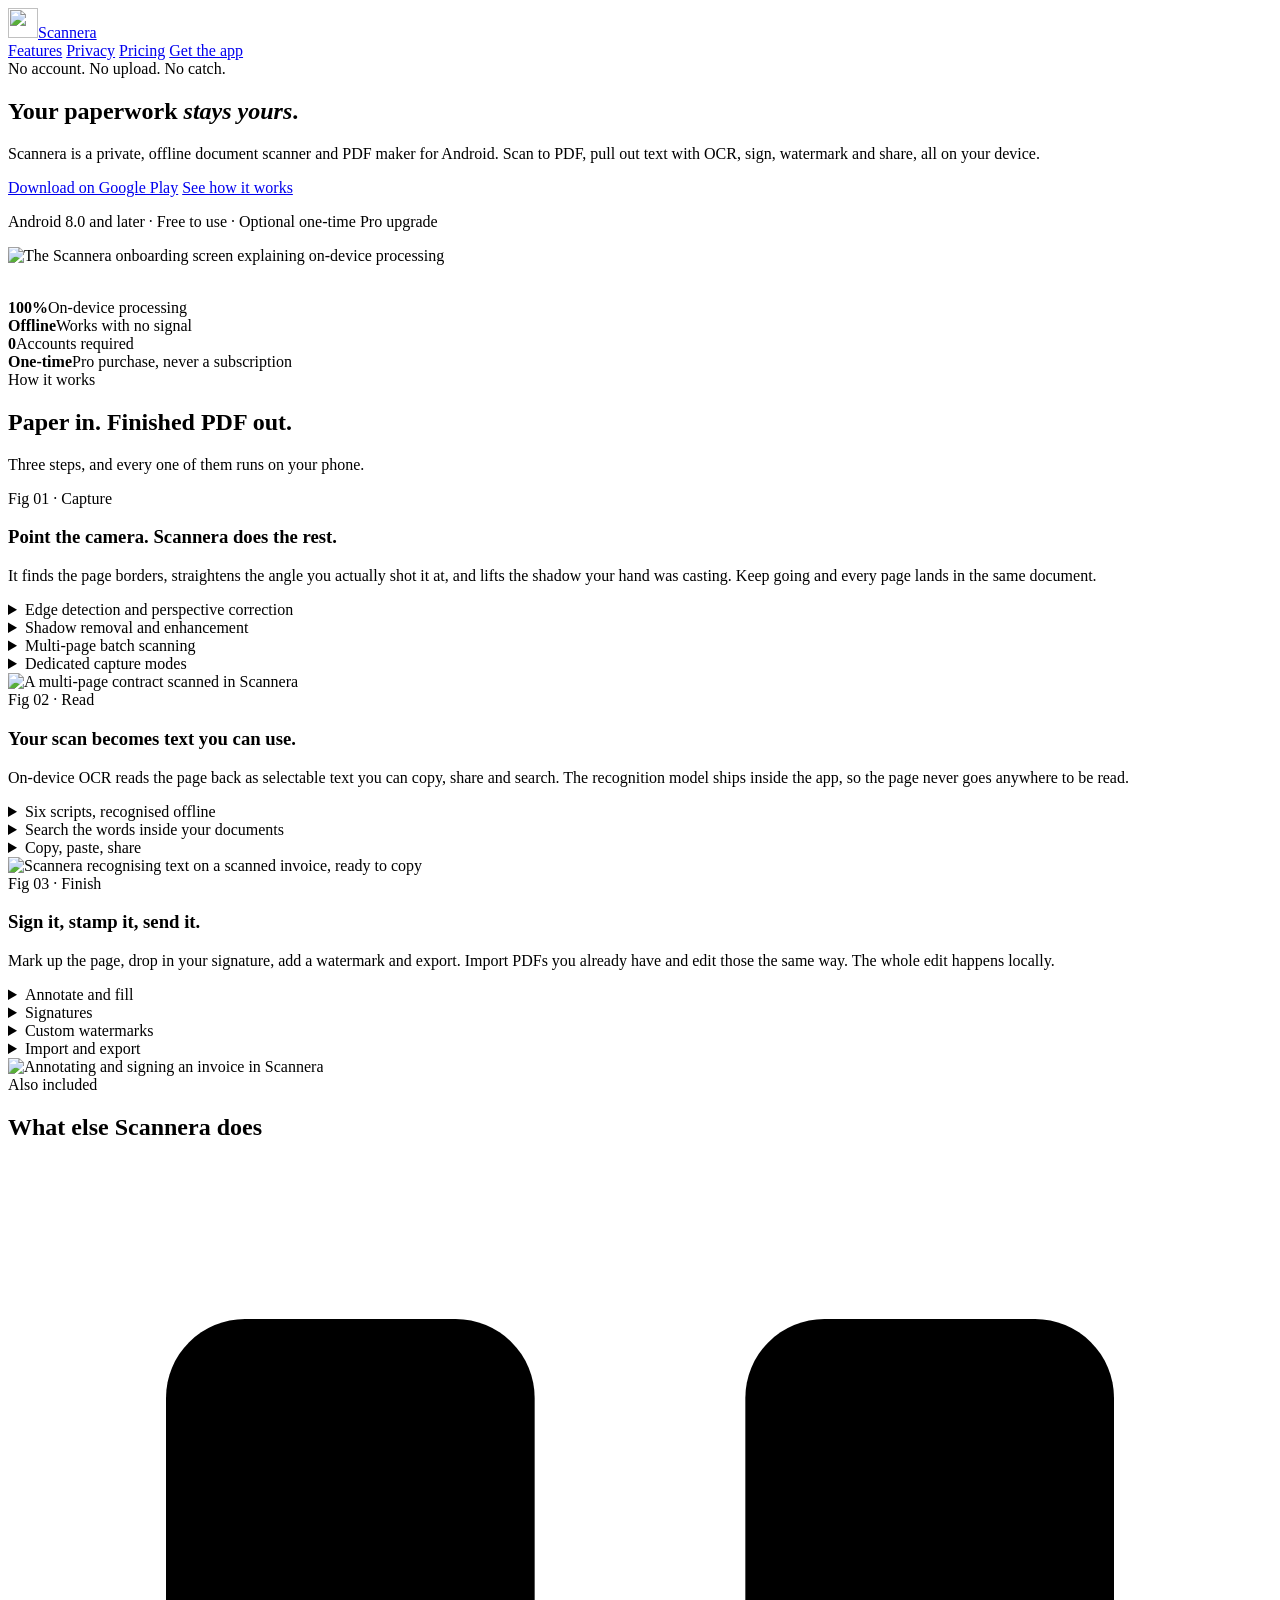
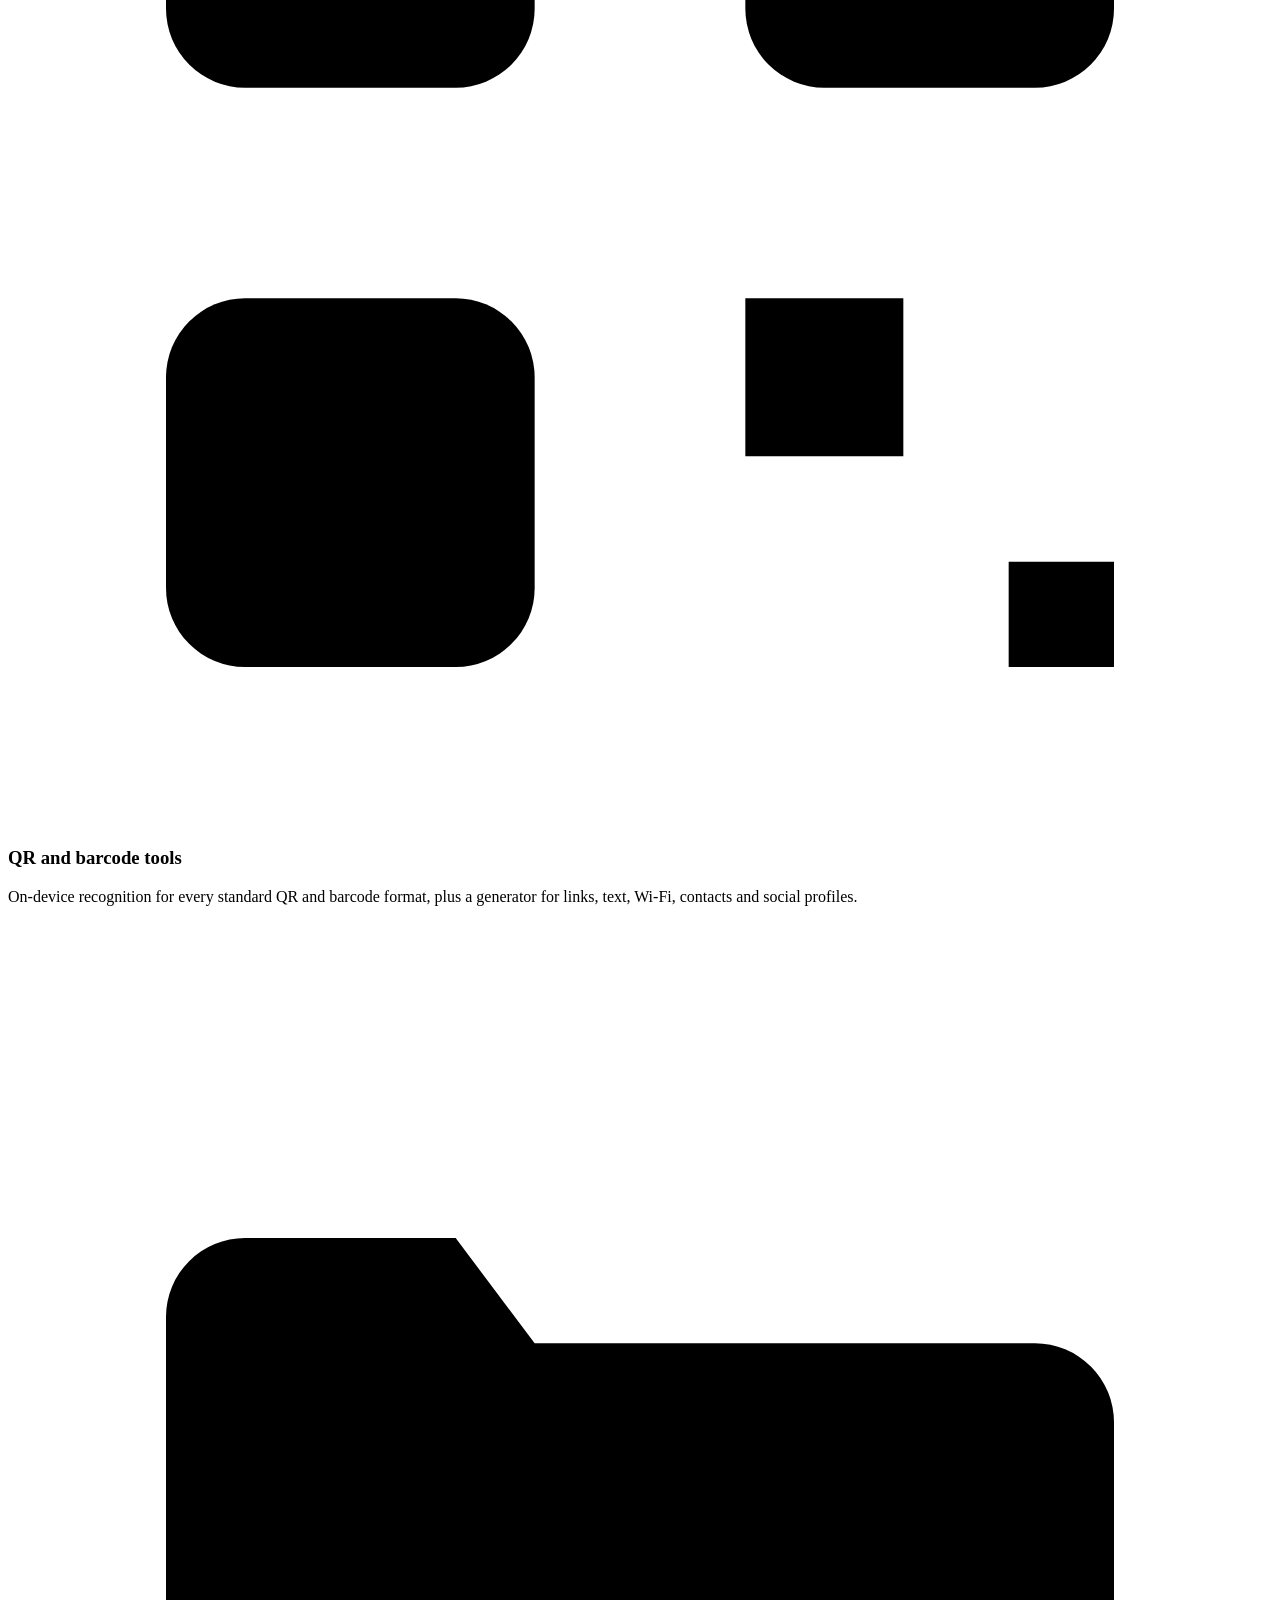
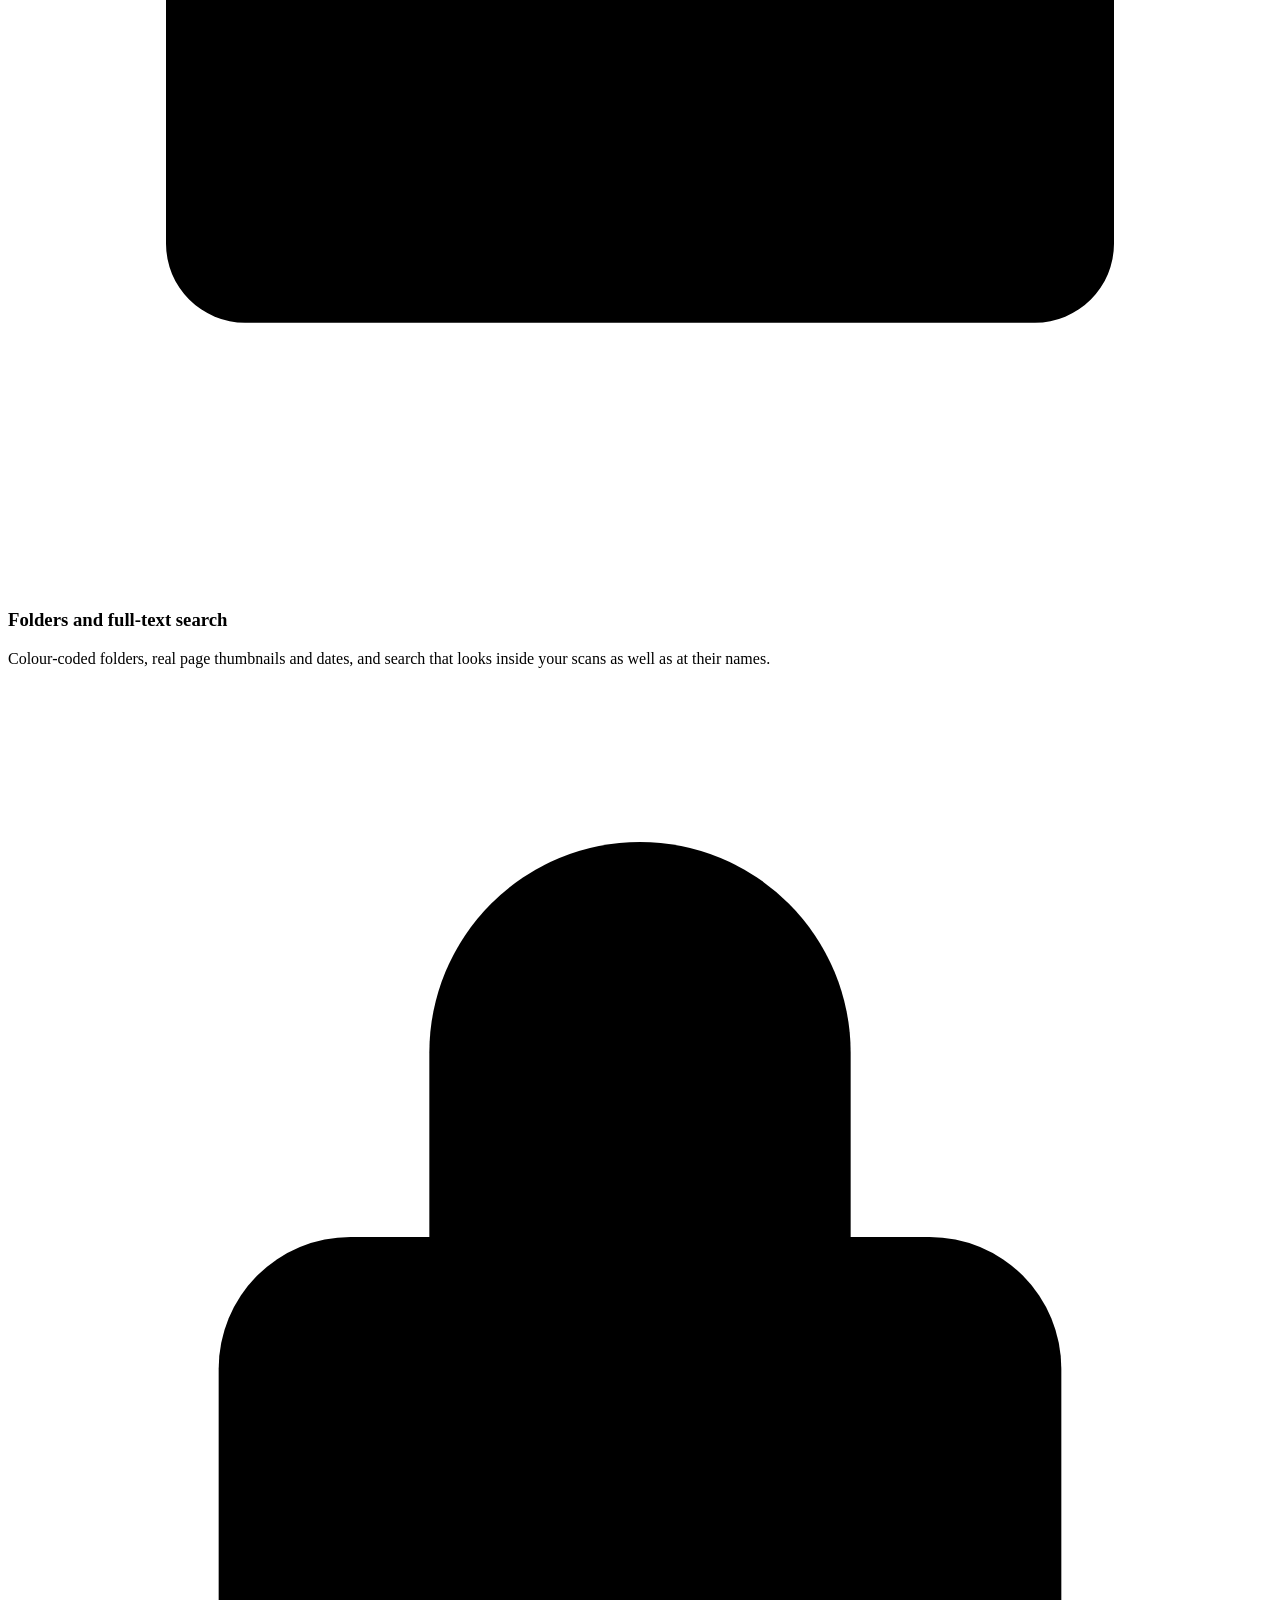
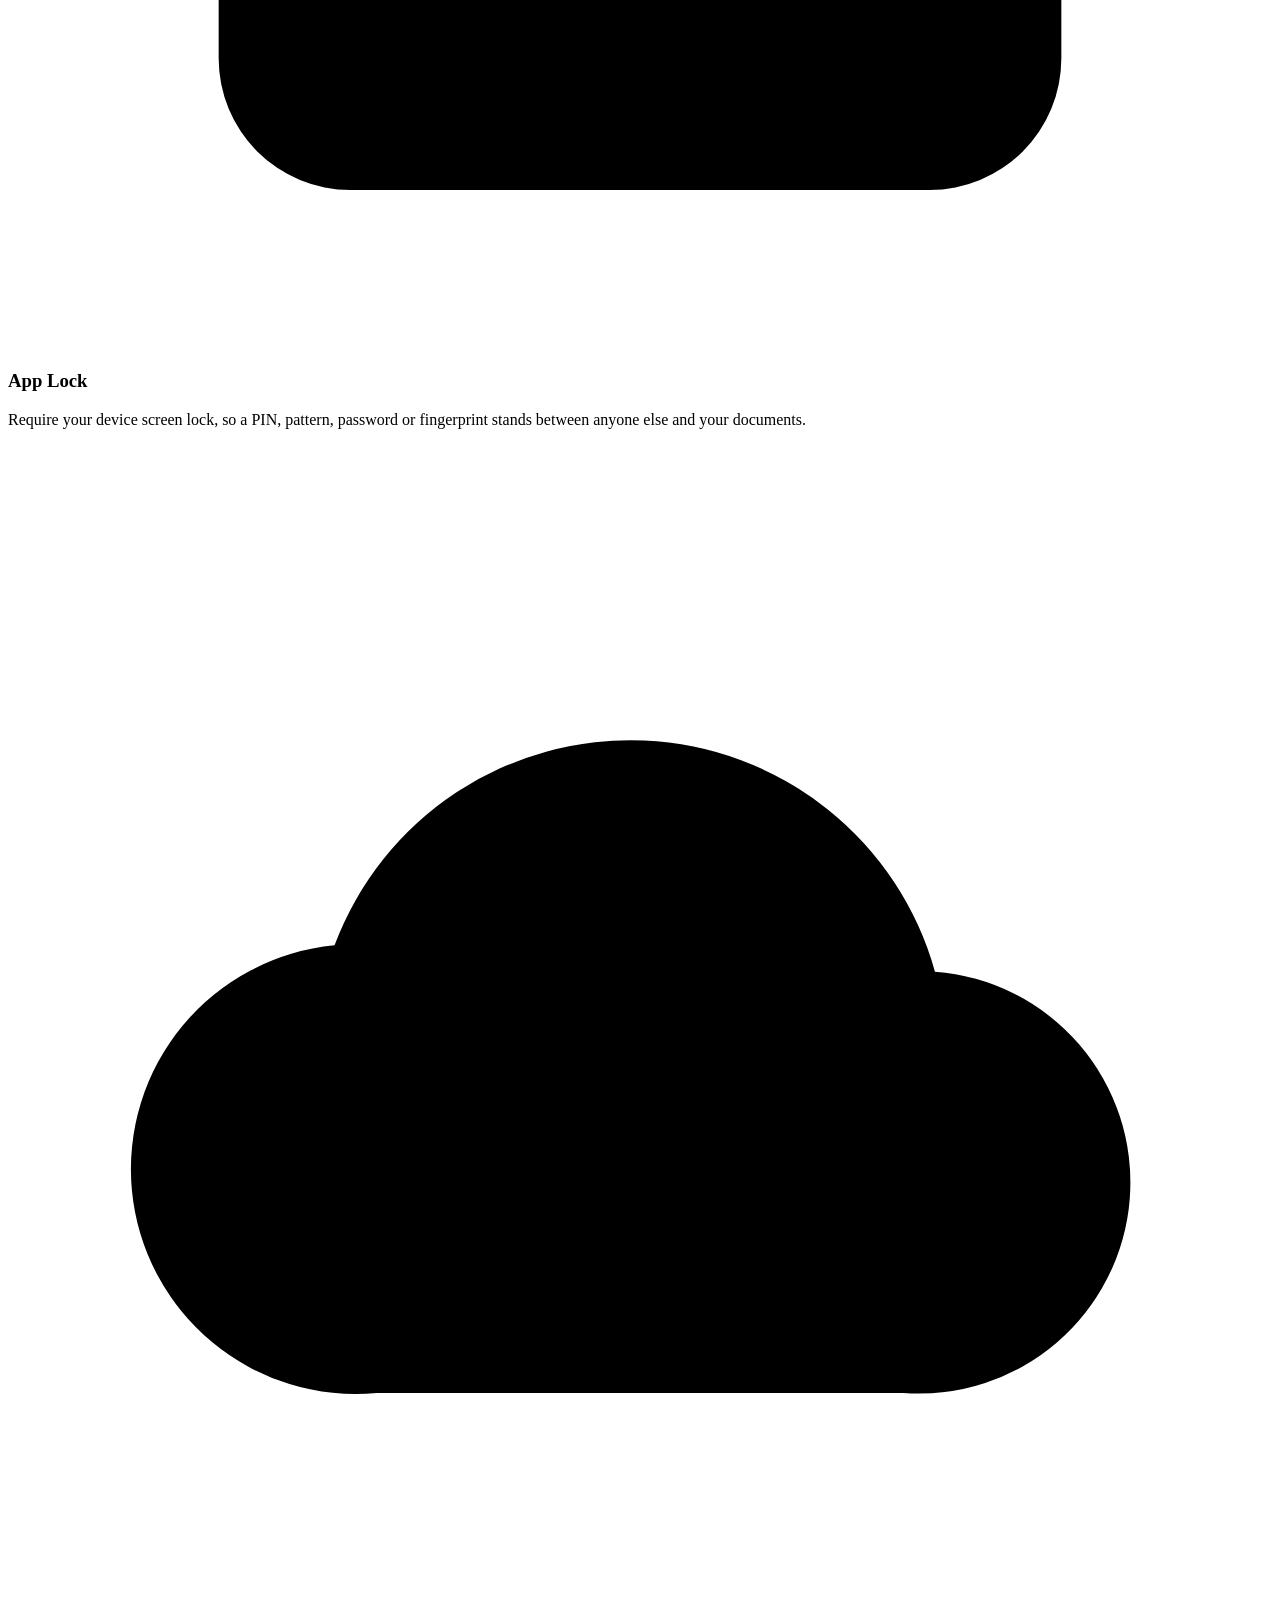
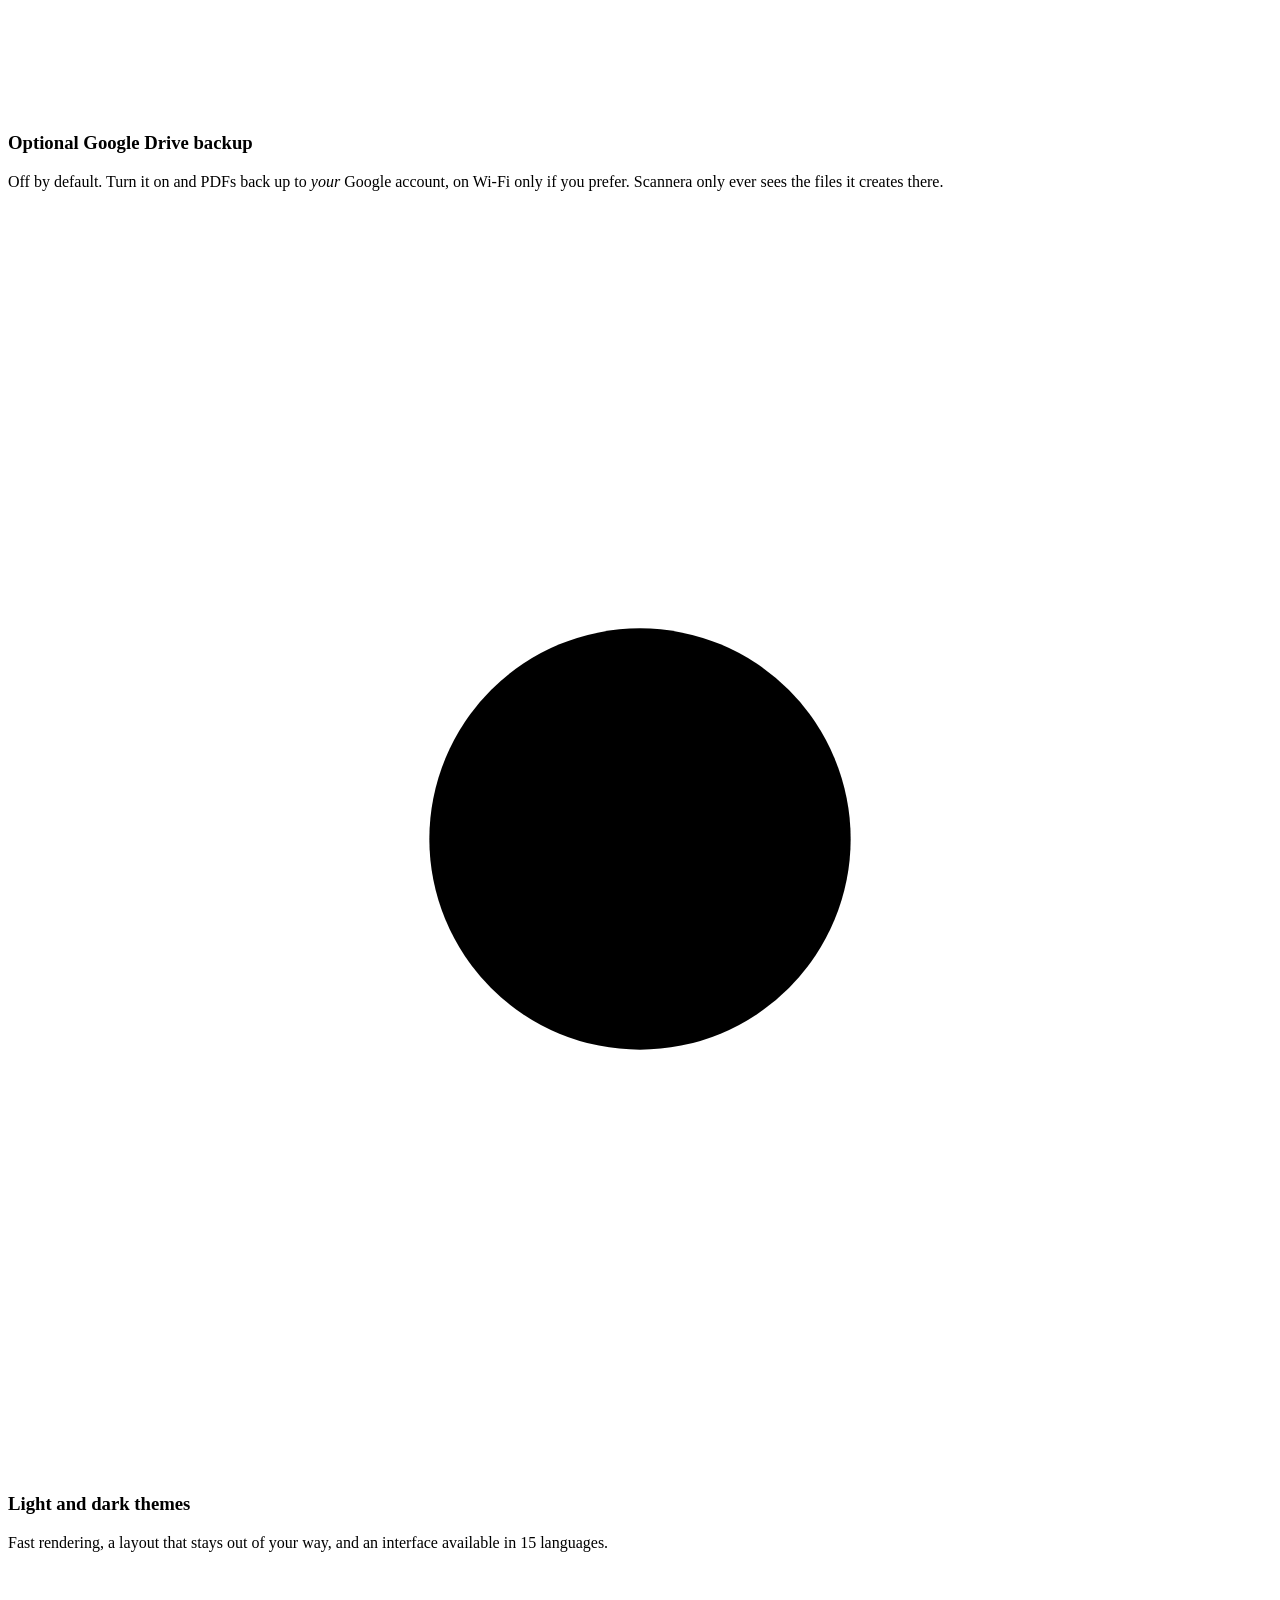
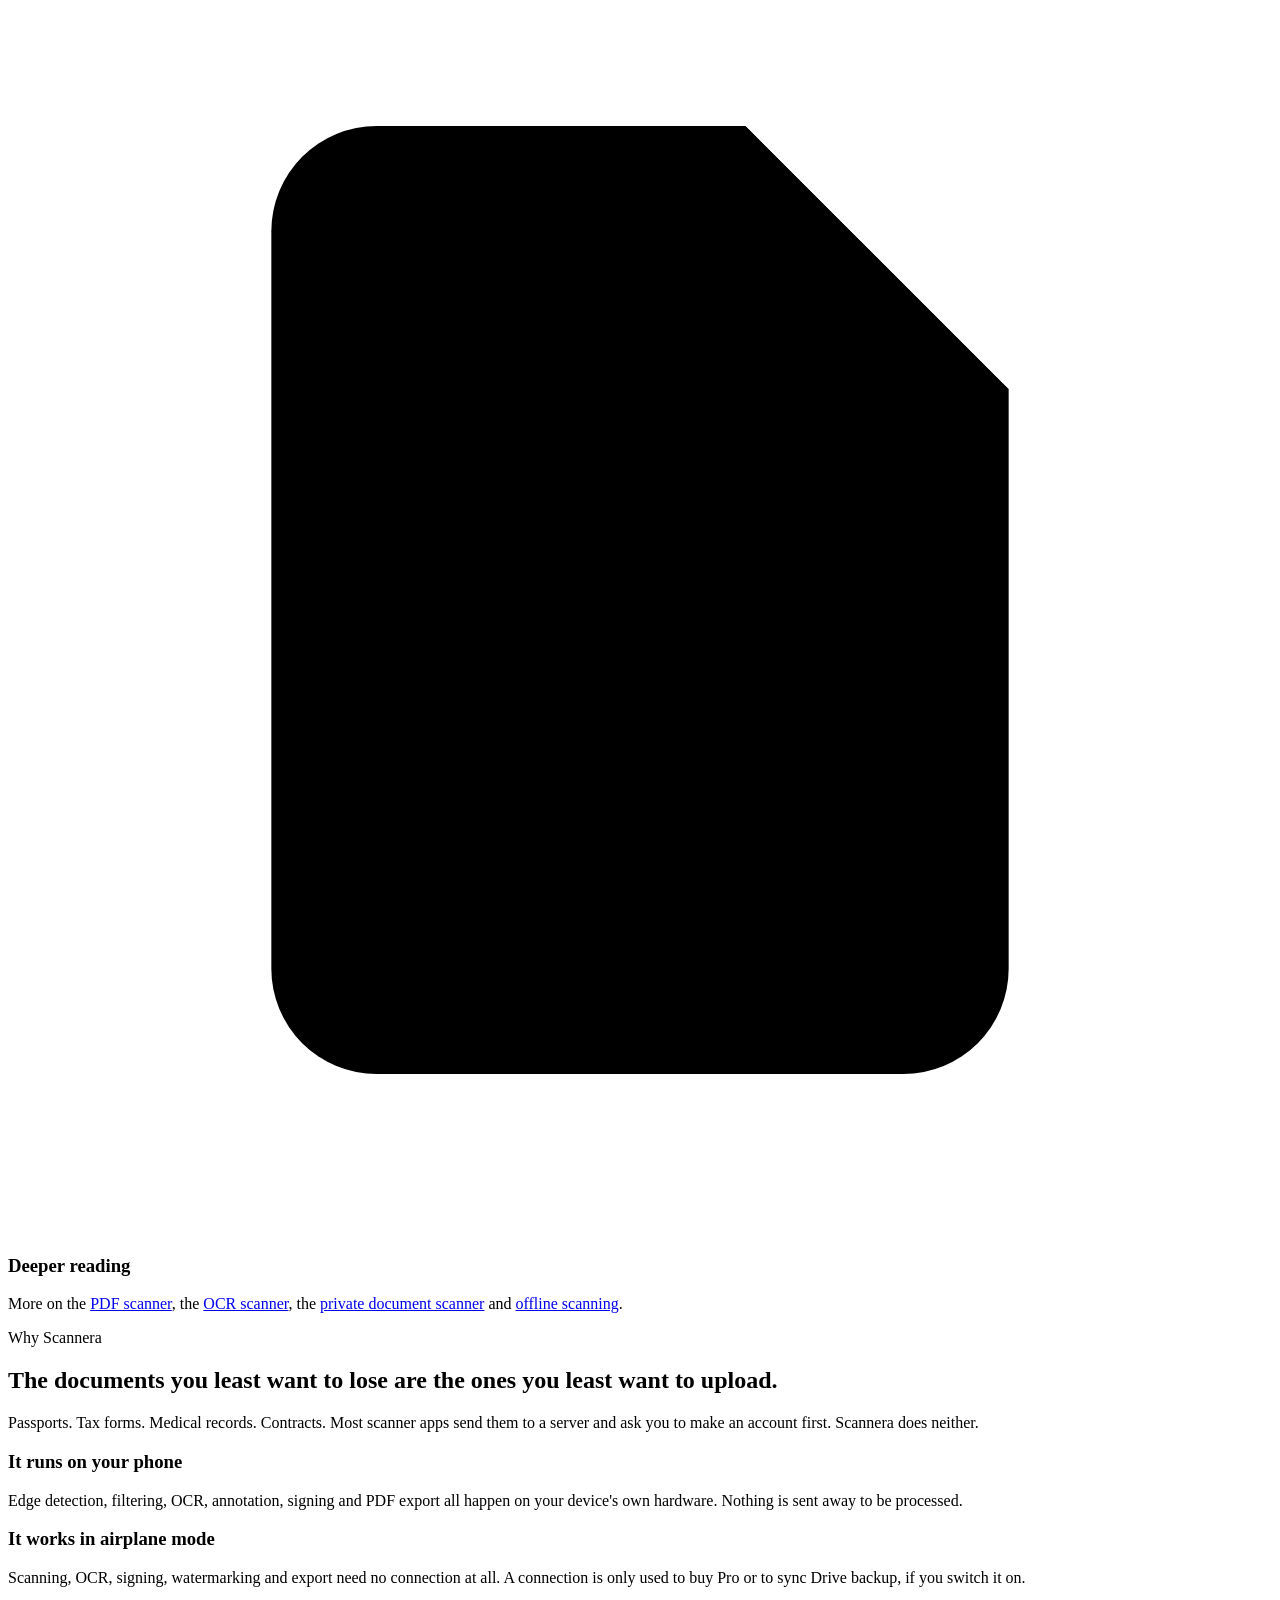
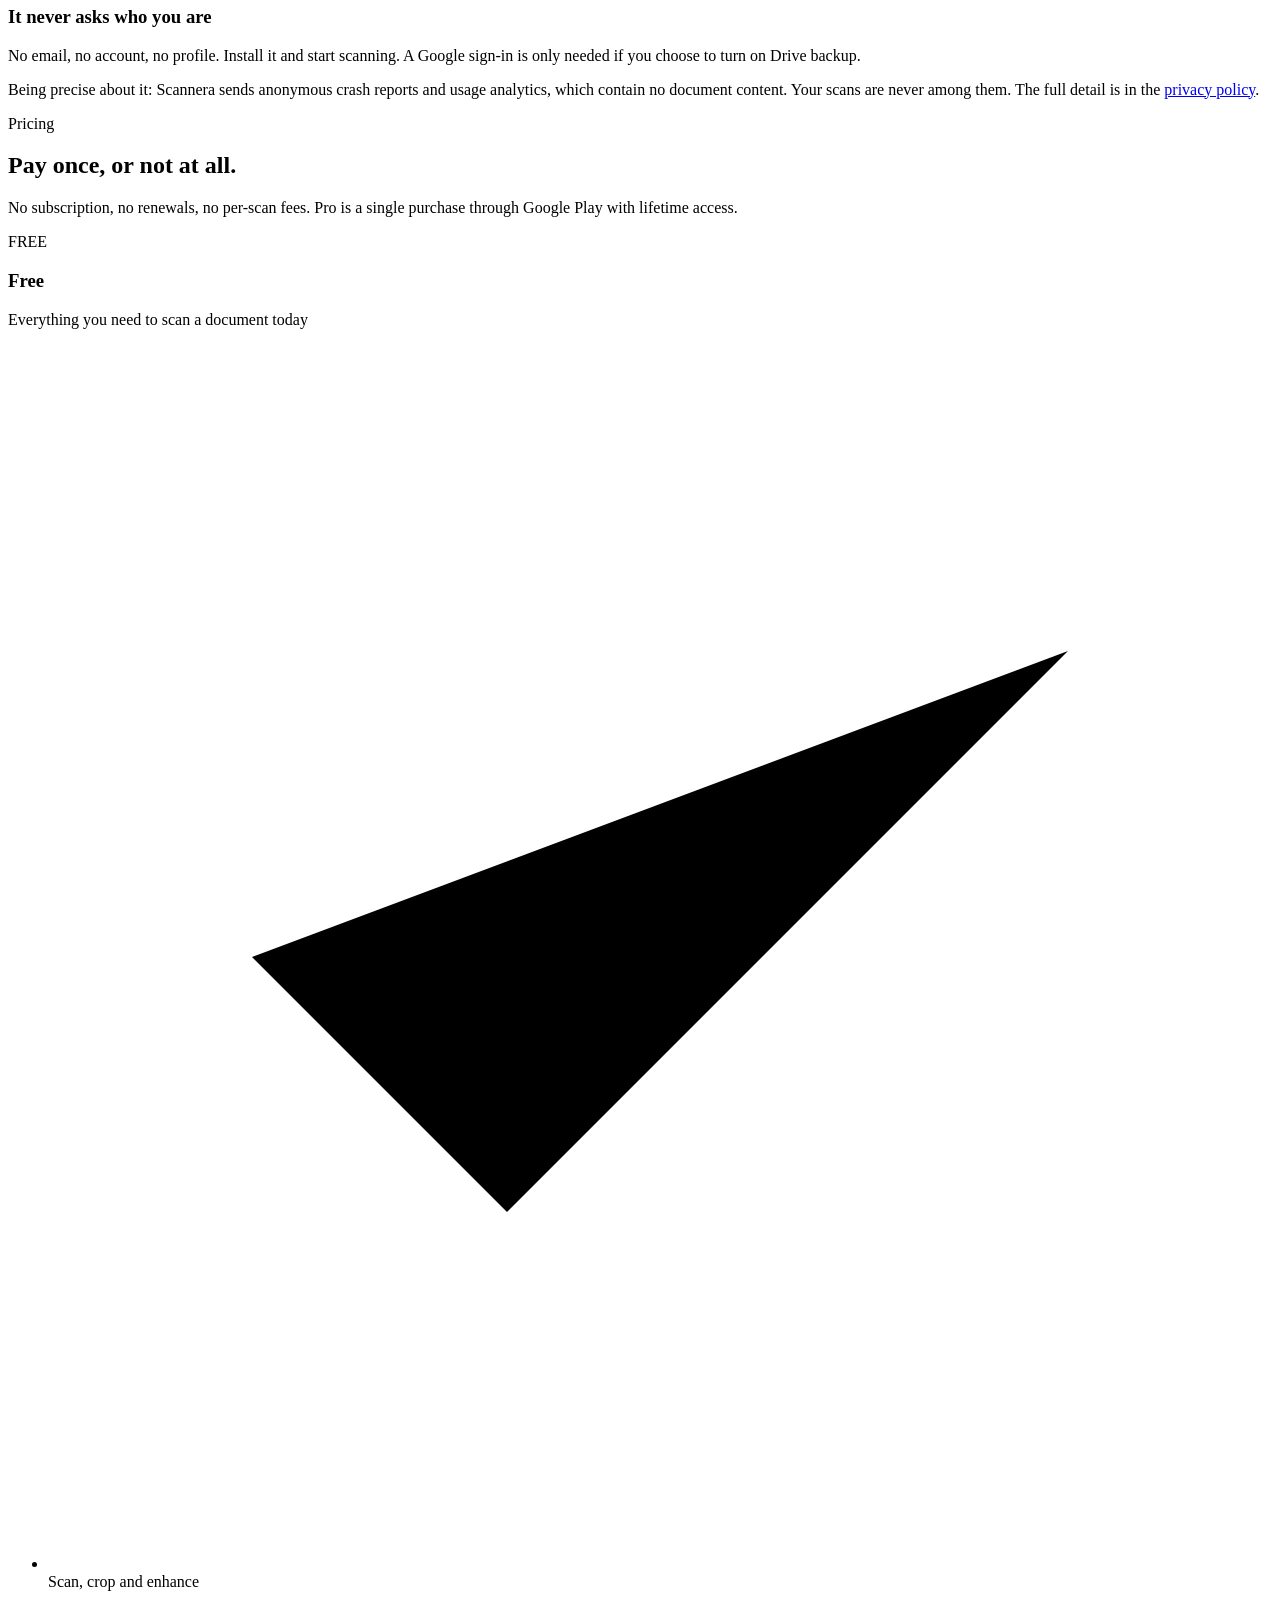
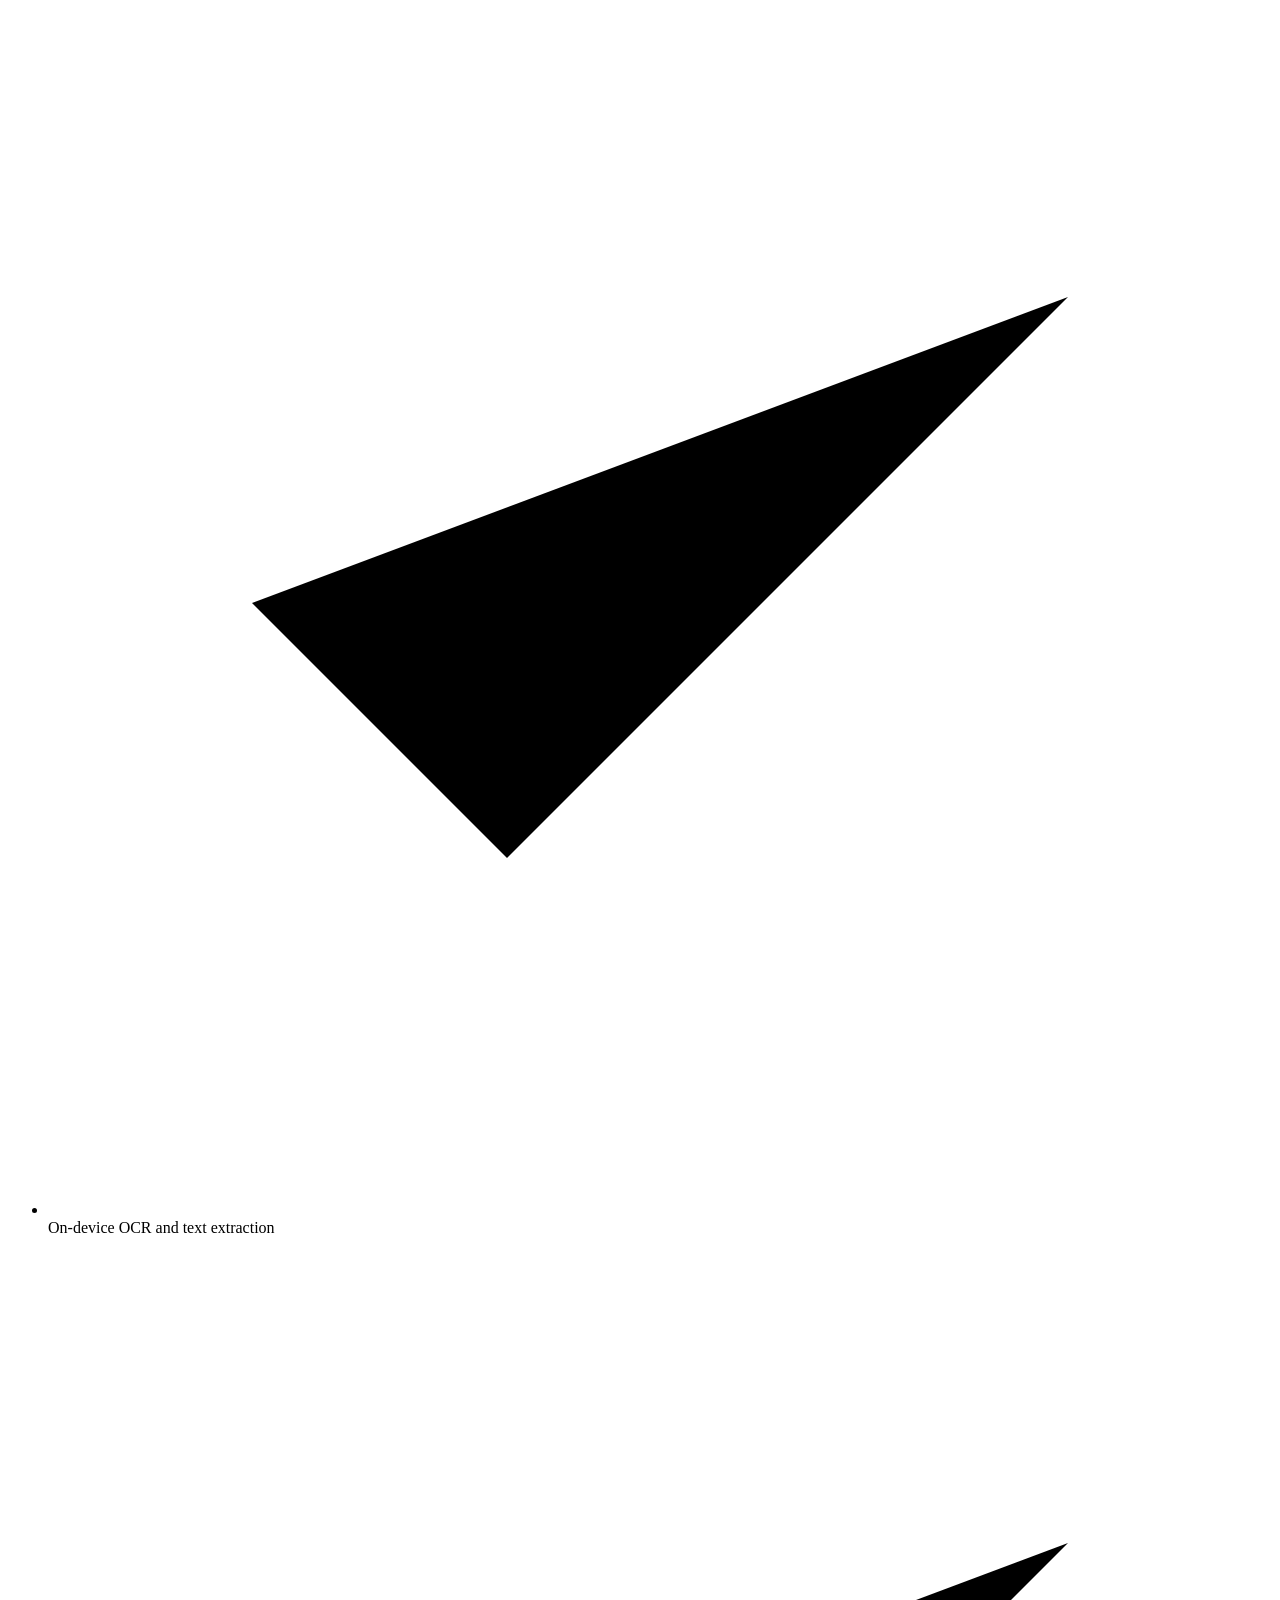
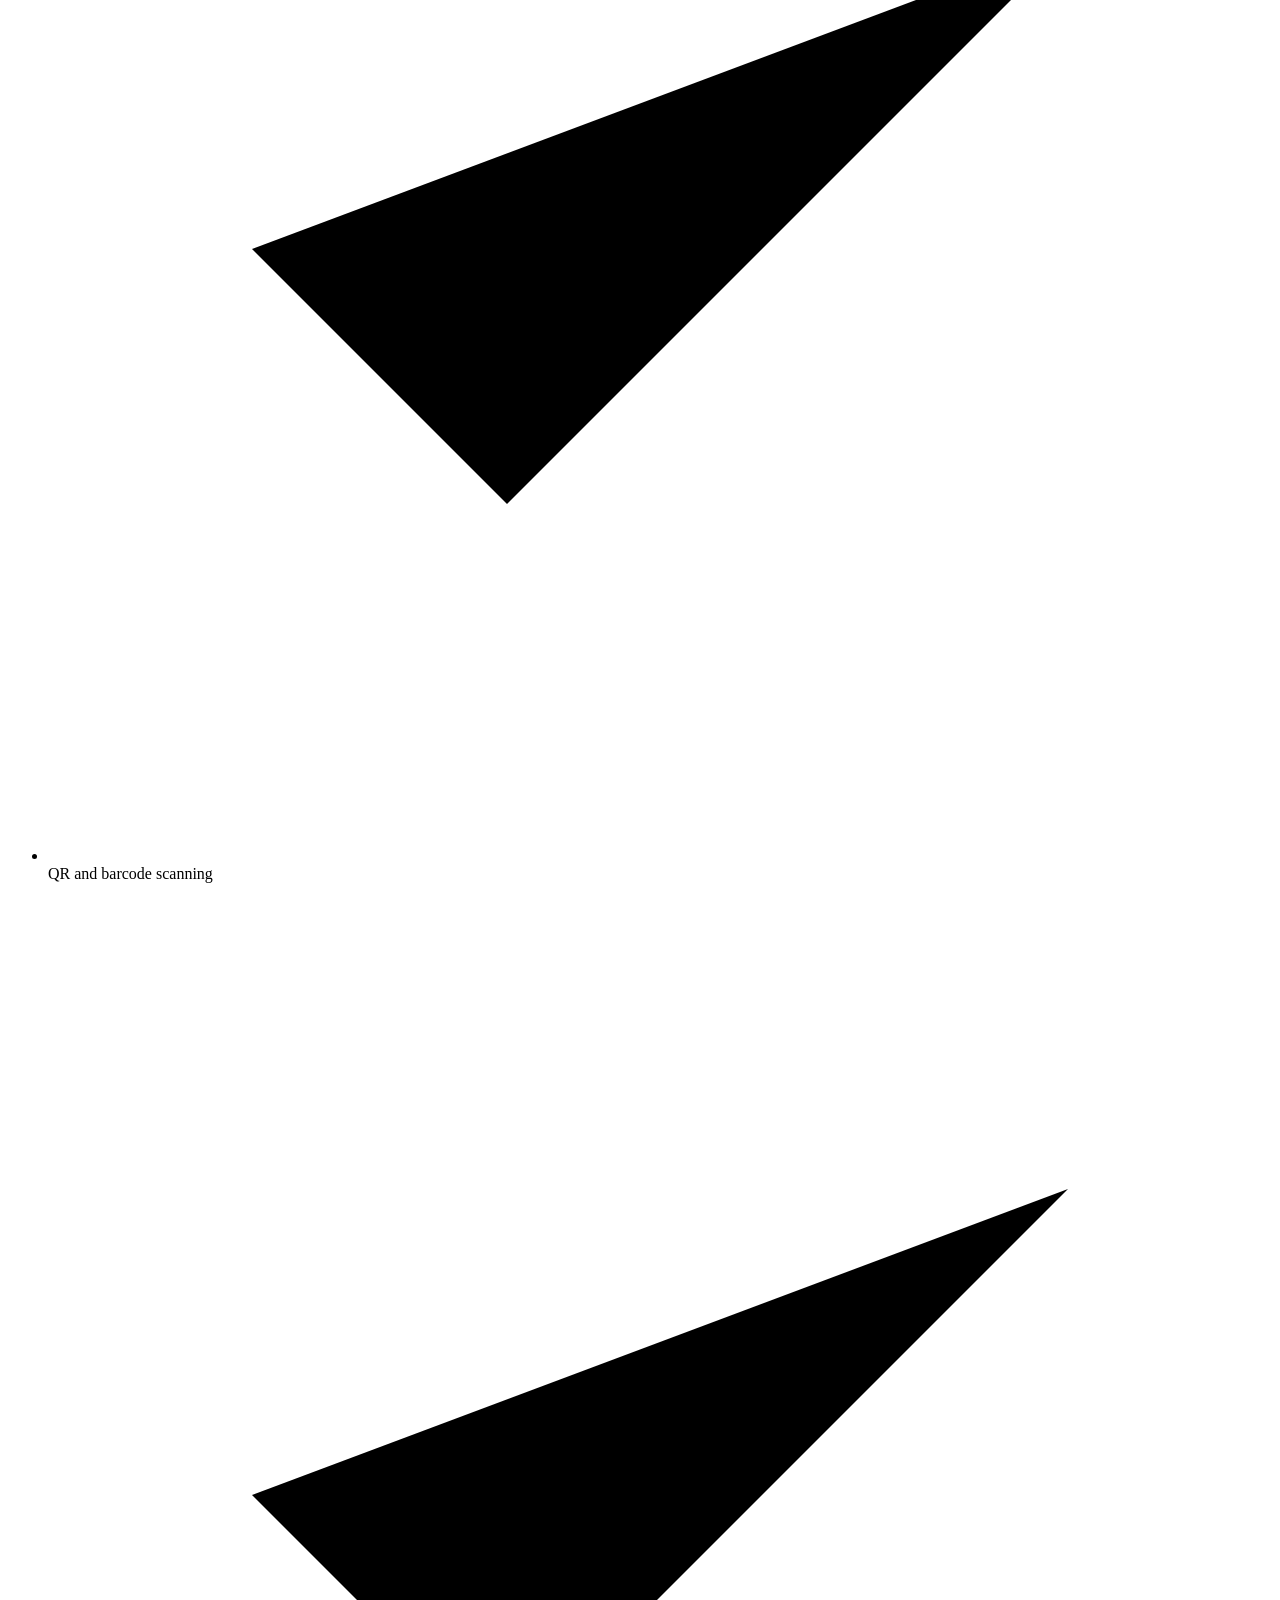
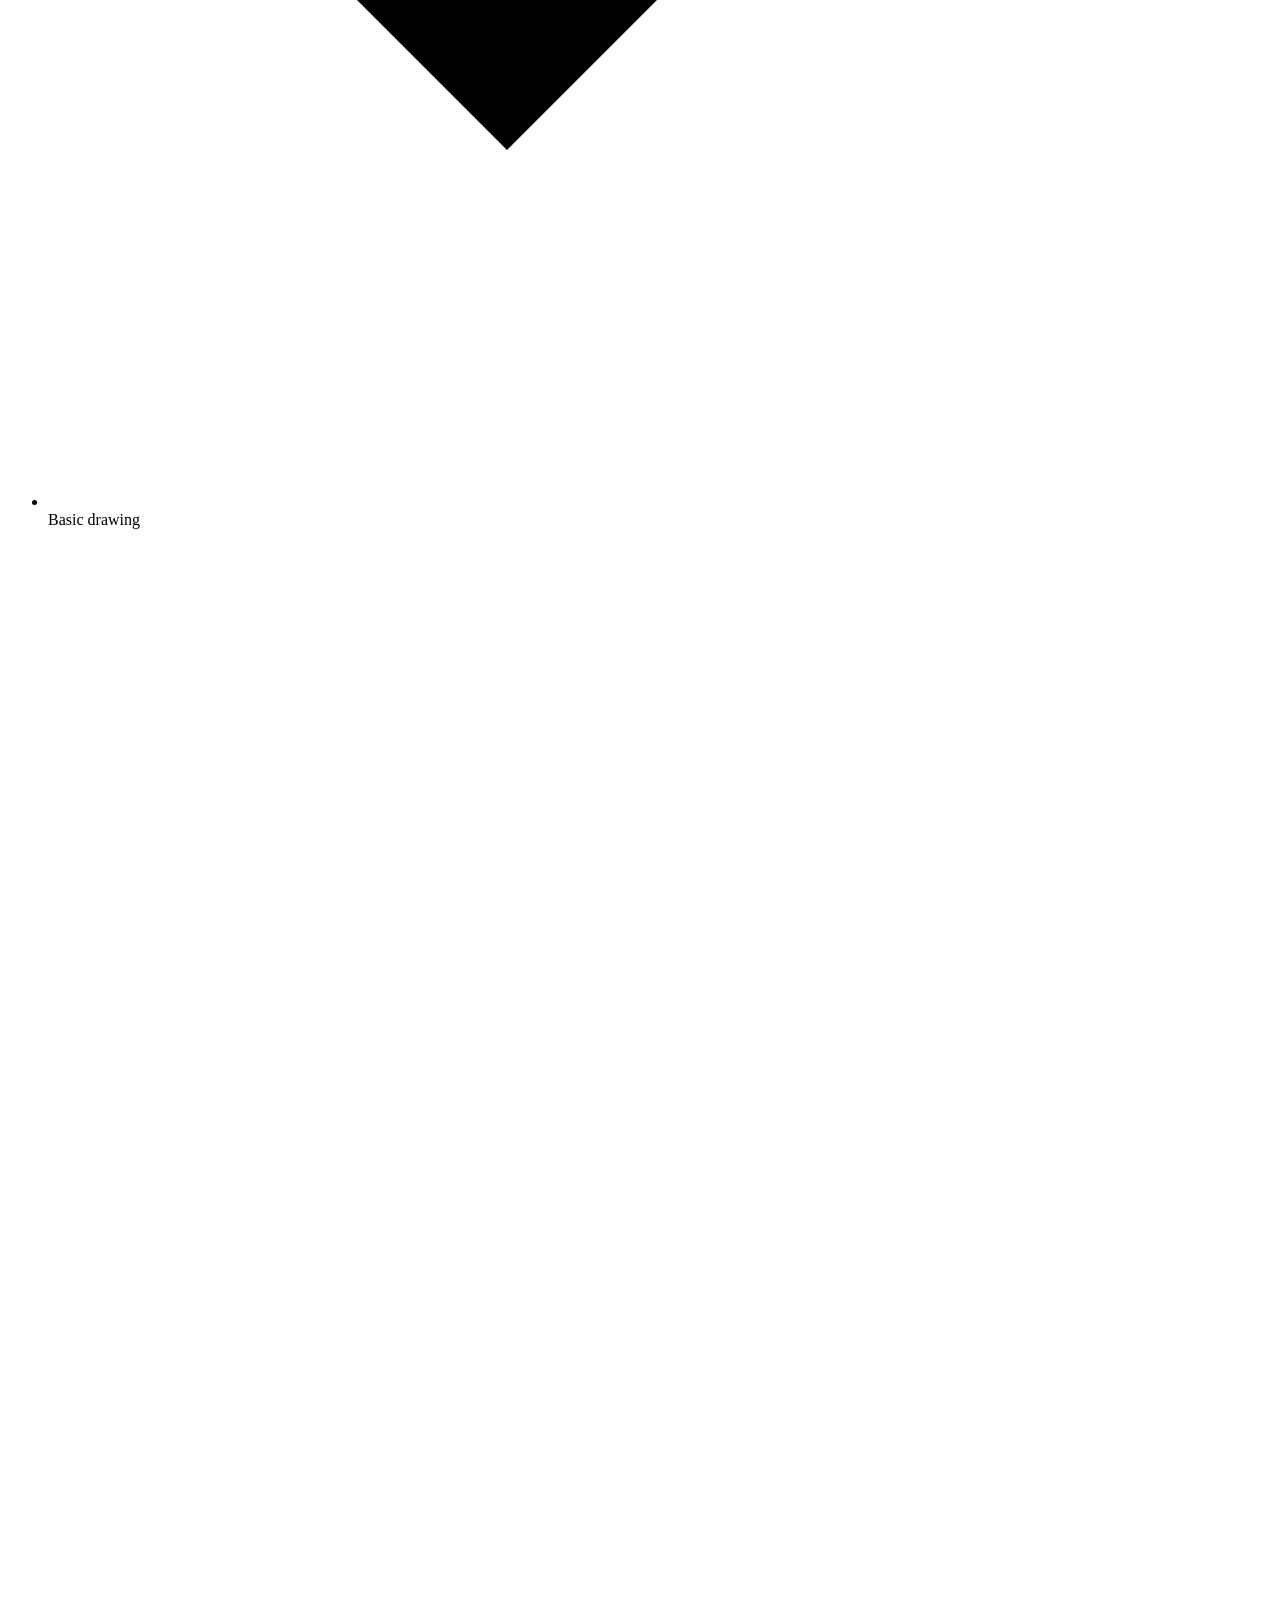
==== docs/index.html @ 2370f03e "Rebuild the site around the privacy story The old home page opened with a search query for a headlin" ====
<!doctype html>
<html lang="en">
<head>
<meta charset="utf-8">
<meta name="viewport" content="width=device-width, initial-scale=1">

<title>Scannera – PDF Scanner, OCR &amp; QR Scanner</title>
<meta name="description" content="Scannera is a privacy-focused Android scanner for documents, PDFs, OCR and QR codes. Scan, edit, sign and export documents with fast on-device processing.">
<link rel="canonical" href="https://scannera.in/">
<meta name="theme-color" content="#007AFF">

<meta property="og:type" content="website">
<meta property="og:url" content="https://scannera.in/">
<meta property="og:title" content="Scannera – PDF Scanner, OCR &amp; QR Scanner">
<meta property="og:description" content="Scan documents, create PDFs, extract text with on-device OCR, annotate and sign PDFs, read and generate QR codes, and back up to your own Google Drive.">
<meta property="og:image" content="https://scannera.in/assets/icon.png">
<meta property="og:locale" content="en_US">
<meta name="twitter:card" content="summary">
<meta name="twitter:title" content="Scannera – PDF Scanner, OCR &amp; QR Scanner">
<meta name="twitter:description" content="Scan documents, create PDFs, extract text with on-device OCR, annotate and sign PDFs, read and generate QR codes, and back up to your own Google Drive.">
<meta name="twitter:image" content="https://scannera.in/assets/icon.png">

<link rel="icon" href="/assets/icon.png">
<link rel="apple-touch-icon" href="/assets/icon.png">
<link rel="preconnect" href="https://fonts.googleapis.com">
<link rel="preconnect" href="https://fonts.gstatic.com" crossorigin>
<link href="https://fonts.googleapis.com/css2?family=Inter:wght@400;500;600;700;800&display=swap" rel="stylesheet">

<link rel="stylesheet" href="/assets/site.css">
<script type="application/ld+json">
{
  "@context": "https://schema.org",
  "@graph": [
    {
      "@type": "Organization",
      "@id": "https://scannera.in/#org",
      "name": "Crafting Apps",
      "url": "https://scannera.in/",
      "logo": "https://scannera.in/assets/icon.png",
      "sameAs": [
        "https://www.youtube.com/@ScanneraApp"
      ],
      "contactPoint": [
        {
          "@type": "ContactPoint",
          "contactType": "customer support",
          "email": "scannera.support@gmail.com"
        }
      ]
    },
    {
      "@type": "WebSite",
      "@id": "https://scannera.in/#website",
      "url": "https://scannera.in/",
      "name": "Scannera",
      "inLanguage": "en",
      "publisher": {
        "@id": "https://scannera.in/#org"
      }
    },
    {
      "@type": [
        "SoftwareApplication",
        "MobileApplication"
      ],
      "@id": "https://scannera.in/#app",
      "name": "Scannera",
      "alternateName": "Scannera: PDF Scanner & OCR",
      "slogan": "Scan smarter. Stay private.",
      "description": "Scannera is a private, offline document scanner and PDF maker for Android. It scans single and multi-page documents into PDFs, extracts text with on-device OCR in Latin-script languages, Hindi, Marathi, Chinese, Japanese and Korean, annotates, fills and signs PDFs, reads and generates QR codes and barcodes, applies custom watermarks, organises documents into folders with full-text search, and optionally backs up to your own Google Drive. Scanning, editing and text recognition run on the device.",
      "applicationCategory": "ProductivityApplication",
      "applicationSubCategory": "Document Scanner",
      "operatingSystem": "Android 8.0 and later",
      "softwareVersion": "1.0.4",
      "url": "https://scannera.in/",
      "installUrl": "https://play.google.com/store/apps/details?id=com.craftingapps.scannera",
      "downloadUrl": "https://play.google.com/store/apps/details?id=com.craftingapps.scannera",
      "image": "https://scannera.in/assets/icon.png",
      "screenshot": [
        "https://scannera.in/assets/screenshots/1_en-US_ondevice.png",
        "https://scannera.in/assets/screenshots/2_en-US_scan.png",
        "https://scannera.in/assets/screenshots/3_en-US_ocr.png",
        "https://scannera.in/assets/screenshots/4_en-US_pdf.png",
        "https://scannera.in/assets/screenshots/5_en-US_organize.png",
        "https://scannera.in/assets/screenshots/6_en-US_qr.png",
        "https://scannera.in/assets/screenshots/7_en-US_watermark.png",
        "https://scannera.in/assets/screenshots/8_en-US_backup.png"
      ],
      "publisher": {
        "@id": "https://scannera.in/#org"
      },
      "privacyPolicy": "https://scannera.in/privacy/",
      "isAccessibleForFree": true,
      "featureList": [
        "Document scanning with automatic edge detection and perspective correction",
        "Capture modes for documents, agreements, ID cards, driving licences, passports and business cards",
        "Multi-page batch scanning",
        "PDF creation and export",
        "Image filters: Original, Grayscale, Black & White, Magic Color, Auto Enhance",
        "On-device OCR text extraction",
        "PDF annotation: drawing, highlighting, text, shapes, arrows, dates and notes",
        "PDF form filling",
        "Digital signatures: drawn, typed or imported",
        "QR code and barcode scanning",
        "QR code generation for links, text, Wi-Fi, contacts and social profiles",
        "Custom text watermarks on exports",
        "Import of existing PDFs and images",
        "Folder-based document organisation with full-text search",
        "Optional Google Drive backup to your own account",
        "App Lock using the device screen lock",
        "Works offline"
      ],
      "offers": {
        "@type": "Offer",
        "price": "0",
        "priceCurrency": "USD",
        "availability": "https://schema.org/InStock",
        "url": "https://play.google.com/store/apps/details?id=com.craftingapps.scannera"
      },
      "softwareHelp": {
        "@type": "CreativeWork",
        "url": "https://scannera.in/#faq"
      }
    },
    {
      "@type": "FAQPage",
      "@id": "https://scannera.in/#faq",
      "mainEntity": [
        {
          "@type": "Question",
          "name": "Are my scans uploaded anywhere?",
          "acceptedAnswer": {
            "@type": "Answer",
            "text": "No. Scanning, editing, filtering, text recognition and PDF export all happen on your device. The one exception is Google Drive backup, which is off by default and goes to your own account. Anonymous crash reports and usage analytics are sent, never your documents."
          }
        },
        {
          "@type": "Question",
          "name": "Does Scannera work offline?",
          "acceptedAnswer": {
            "@type": "Answer",
            "text": "Yes, in airplane mode. A connection is only needed to buy Pro or to sync Drive backups."
          }
        },
        {
          "@type": "Question",
          "name": "Which languages does the OCR read?",
          "acceptedAnswer": {
            "@type": "Answer",
            "text": "Latin-script languages, plus Hindi and Marathi, Chinese, Japanese and Korean. Accuracy depends on how clear the scan is, so proofread anything important."
          }
        },
        {
          "@type": "Question",
          "name": "Can I search the text inside my scans?",
          "acceptedAnswer": {
            "@type": "Answer",
            "text": "Yes. Search runs across the recognised text as well as document and folder names."
          }
        },
        {
          "@type": "Question",
          "name": "Can I sign documents?",
          "acceptedAnswer": {
            "@type": "Answer",
            "text": "Yes. Draw a signature, type one, or photograph one on white paper and have the background removed. Saved signatures can be placed on any document. Signing is a Pro feature."
          }
        },
        {
          "@type": "Question",
          "name": "Do I need an account?",
          "acceptedAnswer": {
            "@type": "Answer",
            "text": "No. No sign-up, no email, no profile. A Google sign-in is only needed if you turn on Drive backup."
          }
        },
        {
          "@type": "Question",
          "name": "Is there a subscription?",
          "acceptedAnswer": {
            "@type": "Answer",
            "text": "No. Scannera is free to use, and Pro is a single one-time purchase with lifetime access, restorable on any device signed in to the same Google Play account."
          }
        },
        {
          "@type": "Question",
          "name": "What can it scan?",
          "acceptedAnswer": {
            "@type": "Answer",
            "text": "Contracts, receipts, invoices, whiteboards, lecture notes, business cards, warranties and identity documents, with dedicated capture modes for each."
          }
        }
      ]
    }
  ]
}
</script>
</head>
<body>

<header class="nav">
  <div class="wrap">
    <a class="brand" href="/"><img src="/assets/icon.png" alt="" width="30" height="30">Scannera</a>
    <nav>
      <a class="hide-sm" href="#how">Features</a>
      <a class="hide-sm" href="#privacy">Privacy</a>
      <a class="hide-sm" href="#pricing">Pricing</a>
      <a class="btn sm" href="https://play.google.com/store/apps/details?id=com.craftingapps.scannera">Get the app</a>
    </nav>
  </div>
</header>

<main>

  <!-- Hero. Short emotional headline, keywords moved into the subhead. -->
  <section class="hero wrap">
    <span class="pill"><span class="dot"></span>No account. No upload. No catch.</span>
    <h1>Your paperwork <em>stays yours</em>.</h1>
    <p class="lede">Scannera is a private, offline document scanner and PDF maker for Android. Scan to PDF, pull out text with OCR, sign, watermark and share, all on your device.</p>
    <div class="cta">
      <a class="btn" href="https://play.google.com/store/apps/details?id=com.craftingapps.scannera">Download on Google Play</a>
      <a class="btn ghost" href="#how">See how it works</a>
    </div>
    <p class="meta">Android 8.0 and later · Free to use · Optional one-time Pro upgrade</p>
    <div class="hero-shot">
      <img src="/assets/ui/privacy.png" alt="The Scannera onboarding screen explaining on-device processing" width="731" height="1384" fetchpriority="high">
    </div>
  </section>

  <section class="wrap" style="padding-top:34px">
    <div class="strip">
      <div><b>100%</b><span>On-device processing</span></div>
      <div><b>Offline</b><span>Works with no signal</span></div>
      <div><b>0</b><span>Accounts required</span></div>
      <div><b>One-time</b><span>Pro purchase, never a subscription</span></div>
    </div>
  </section>

  <!-- Three pillars. Eleven features collapsed into one idea per scroll,
       with the detail kept behind expanders rather than deleted. -->
  <section id="how" class="wrap">
    <div class="head">
      <span class="eyebrow">How it works</span>
      <h2>Paper in. Finished PDF out.</h2>
      <p>Three steps, and every one of them runs on your phone.</p>
    </div>

    <div class="pillar">
      <div class="pillar-copy">
        <span class="fig">Fig 01 · Capture</span>
        <h3>Point the camera. Scannera does the rest.</h3>
        <p>It finds the page borders, straightens the angle you actually shot it at, and lifts the shadow your hand was casting. Keep going and every page lands in the same document.</p>
        <div class="sublist">
          <details>
            <summary>Edge detection and perspective correction</summary>
            <p>Page borders are found instantly and the skew is corrected, so a photo taken at an angle comes out square. You can adjust the crop by hand whenever the automatic guess is not what you wanted.</p>
          </details>
          <details>
            <summary>Shadow removal and enhancement</summary>
            <p>Uneven lighting and hand shadows are removed. Five filters sharpen contrast and readability: Original, Grayscale, B&amp;W, Magic Color and Auto Enhance.</p>
          </details>
          <details>
            <summary>Multi-page batch scanning</summary>
            <p>Capture page after page in one session, review them together at the end, and export the lot as a single PDF. Pages per scan are capped on the free tier and unlimited on Pro.</p>
          </details>
          <details>
            <summary>Dedicated capture modes</summary>
            <p>Modes for documents, agreements, ID cards, driving licences, passports and business cards, so the crop and enhancement suit what you are actually scanning.</p>
          </details>
        </div>
      </div>
      <div class="pillar-art">
        <img src="/assets/ui/scan.png" alt="A multi-page contract scanned in Scannera" width="731" height="1384" loading="lazy" decoding="async">
      </div>
    </div>

    <div class="pillar flip">
      <div class="pillar-copy">
        <span class="fig">Fig 02 · Read</span>
        <h3>Your scan becomes text you can use.</h3>
        <p>On-device OCR reads the page back as selectable text you can copy, share and search. The recognition model ships inside the app, so the page never goes anywhere to be read.</p>
        <div class="sublist">
          <details>
            <summary>Six scripts, recognised offline</summary>
            <p>Latin-script languages along with Hindi and Marathi, Chinese, Japanese and Korean. It is not a universal, every-language engine, and results depend on how clear the scan is.</p>
          </details>
          <details>
            <summary>Search the words inside your documents</summary>
            <p>Full-text search runs across the text recognised in your scans, not just file and folder names, so you can find a page by something written on it.</p>
          </details>
          <details>
            <summary>Copy, paste, share</summary>
            <p>Recognised text comes back as plain text, ready for an email, a note or a message. The scanned page is untouched, so you keep the PDF as well as the words.</p>
          </details>
        </div>
      </div>
      <div class="pillar-art">
        <img src="/assets/ui/ocr.png" alt="Scannera recognising text on a scanned invoice, ready to copy" width="731" height="1384" loading="lazy" decoding="async">
      </div>
    </div>

    <div class="pillar">
      <div class="pillar-copy">
        <span class="fig">Fig 03 · Finish</span>
        <h3>Sign it, stamp it, send it.</h3>
        <p>Mark up the page, drop in your signature, add a watermark and export. Import PDFs you already have and edit those the same way. The whole edit happens locally.</p>
        <div class="sublist">
          <details>
            <summary>Annotate and fill</summary>
            <p>Draw, highlight, add text, shapes, arrows, dates, images and sticky notes directly on a page, and fill out PDF forms.</p>
          </details>
          <details>
            <summary>Signatures</summary>
            <p>Draw a signature, type one, or photograph one on white paper and have the background removed. Saved signatures live in a library and can be placed on any document.</p>
          </details>
          <details>
            <summary>Custom watermarks</summary>
            <p>Stamp your own text on exported PDFs and shared images before they leave your phone. Reuse the ones you use often.</p>
          </details>
          <details>
            <summary>Import and export</summary>
            <p>Bring in existing PDFs and images, re-export after editing, or share a single page as an image.</p>
          </details>
        </div>
      </div>
      <div class="pillar-art">
        <img src="/assets/ui/pdf-edit.png" alt="Annotating and signing an invoice in Scannera" width="731" height="1384" loading="lazy" decoding="async">
      </div>
    </div>
  </section>

  <!-- The rest of the surface area, kept short so it does not compete. -->
  <section class="wrap" style="padding-top:0">
    <div class="head">
      <span class="eyebrow">Also included</span>
      <h2>What else Scannera does</h2>
    </div>
    <div class="grid">
      <div class="card">
        <div class="ico"><svg viewBox="0 0 24 24" aria-hidden="true"><rect x="3" y="3" width="7" height="7" rx="1.5"/><rect x="14" y="3" width="7" height="7" rx="1.5"/><rect x="3" y="14" width="7" height="7" rx="1.5"/><path d="M14 14h3v3h-3zM19 19h2v2h-2z"/></svg></div>
        <h3>QR and barcode tools</h3>
        <p>On-device recognition for every standard QR and barcode format, plus a generator for links, text, Wi-Fi, contacts and social profiles.</p>
      </div>
      <div class="card">
        <div class="ico"><svg viewBox="0 0 24 24" aria-hidden="true"><path d="M3 7.5A1.5 1.5 0 0 1 4.5 6h4L10 8h9.5A1.5 1.5 0 0 1 21 9.5v8A1.5 1.5 0 0 1 19.5 19h-15A1.5 1.5 0 0 1 3 17.5Z"/></svg></div>
        <h3>Folders and full-text search</h3>
        <p>Colour-coded folders, real page thumbnails and dates, and search that looks inside your scans as well as at their names.</p>
      </div>
      <div class="card">
        <div class="ico"><svg viewBox="0 0 24 24" aria-hidden="true"><rect x="4" y="10.5" width="16" height="10.5" rx="2.5"/><path d="M8 10.5V7a4 4 0 0 1 8 0v3.5"/><path d="M12 15v2"/></svg></div>
        <h3>App Lock</h3>
        <p>Require your device screen lock, so a PIN, pattern, password or fingerprint stands between anyone else and your documents.</p>
      </div>
      <div class="card">
        <div class="ico"><svg viewBox="0 0 24 24" aria-hidden="true"><path d="M17 18a4 4 0 0 0 .6-8A6 6 0 0 0 6.2 9.5 3.75 3.75 0 0 0 7 18"/><path d="M12 12v9m0 0-3-3m3 3 3-3"/></svg></div>
        <h3>Optional Google Drive backup</h3>
        <p>Off by default. Turn it on and PDFs back up to <em>your</em> Google account, on Wi-Fi only if you prefer. Scannera only ever sees the files it creates there.</p>
      </div>
      <div class="card">
        <div class="ico"><svg viewBox="0 0 24 24" aria-hidden="true"><circle cx="12" cy="12" r="4"/><path d="M12 2v3m0 14v3M2 12h3m14 0h3M4.9 4.9l2.1 2.1m10 10 2.1 2.1m0-14.2-2.1 2.1m-10 10-2.1 2.1"/></svg></div>
        <h3>Light and dark themes</h3>
        <p>Fast rendering, a layout that stays out of your way, and an interface available in 15 languages.</p>
      </div>
      <div class="card">
        <div class="ico"><svg viewBox="0 0 24 24" aria-hidden="true"><path d="M14 3H7a2 2 0 0 0-2 2v14a2 2 0 0 0 2 2h10a2 2 0 0 0 2-2V8Z"/><path d="M14 3v5h5"/><path d="M9 13h6M9 17h4"/></svg></div>
        <h3>Deeper reading</h3>
        <p>More on the <a href="/pdf-scanner-android/">PDF scanner</a>, the <a href="/ocr-scanner-android/">OCR scanner</a>, the <a href="/private-document-scanner/">private document scanner</a> and <a href="/offline-document-scanner-android/">offline scanning</a>.</p>
      </div>
    </div>
  </section>

  <!-- The turn in the argument. The only dark section on the page. -->
  <section id="privacy" class="thesis">
    <div class="wrap">
      <span class="eyebrow">Why Scannera</span>
      <h2>The documents you least want to lose are the ones you least want to upload.</h2>
      <p class="lede">Passports. Tax forms. Medical records. Contracts. Most scanner apps send them to a server and ask you to make an account first. Scannera does neither.</p>

      <div class="tgrid">
        <div>
          <h3>It runs on your phone</h3>
          <p>Edge detection, filtering, OCR, annotation, signing and PDF export all happen on your device's own hardware. Nothing is sent away to be processed.</p>
        </div>
        <div>
          <h3>It works in airplane mode</h3>
          <p>Scanning, OCR, signing, watermarking and export need no connection at all. A connection is only used to buy Pro or to sync Drive backup, if you switch it on.</p>
        </div>
        <div>
          <h3>It never asks who you are</h3>
          <p>No email, no account, no profile. Install it and start scanning. A Google sign-in is only needed if you choose to turn on Drive backup.</p>
        </div>
      </div>

      <p class="caveat">Being precise about it: Scannera sends anonymous crash reports and usage analytics, which contain no document content. Your scans are never among them. The full detail is in the <a href="/privacy/">privacy policy</a>.</p>
    </div>
  </section>

  <!-- Free gets its own column, so the app reads as usable without paying. -->
  <section id="pricing" class="wrap">
    <div class="head">
      <span class="eyebrow">Pricing</span>
      <h2>Pay once, or not at all.</h2>
      <p>No subscription, no renewals, no per-scan fees. Pro is a single purchase through Google Play with lifetime access.</p>
    </div>
    <div class="tiers">
      <div class="tier">
        <span class="badge">FREE</span>
        <h3>Free</h3>
        <p class="sub">Everything you need to scan a document today</p>
        <ul>
          <li class="yes"><svg viewBox="0 0 24 24" aria-hidden="true"><path d="m4 12 5 5L20 6"/></svg><span>Scan, crop and enhance</span></li>
          <li class="yes"><svg viewBox="0 0 24 24" aria-hidden="true"><path d="m4 12 5 5L20 6"/></svg><span>On-device OCR and text extraction</span></li>
          <li class="yes"><svg viewBox="0 0 24 24" aria-hidden="true"><path d="m4 12 5 5L20 6"/></svg><span>QR and barcode scanning</span></li>
          <li class="yes"><svg viewBox="0 0 24 24" aria-hidden="true"><path d="m4 12 5 5L20 6"/></svg><span>Basic drawing</span></li>
          <li class="lim"><svg viewBox="0 0 24 24" aria-hidden="true"><path d="M5 12h14"/></svg><span>PDF export carries a small Scannera watermark</span></li>
          <li class="lim"><svg viewBox="0 0 24 24" aria-hidden="true"><path d="M5 12h14"/></svg><span>Limits on pages per scan, saved documents and code scans</span></li>
        </ul>
        <a class="btn ghost" href="https://play.google.com/store/apps/details?id=com.craftingapps.scannera">Start free</a>
      </div>
      <div class="tier featured">
        <span class="badge">LIFETIME</span>
        <h3>Scannera Pro</h3>
        <p class="sub">One-time payment · Current price shown in the app</p>
        <ul>
          <li class="yes"><svg viewBox="0 0 24 24" aria-hidden="true"><path d="m4 12 5 5L20 6"/></svg><span>Unlimited pages, documents and scans</span></li>
          <li class="yes"><svg viewBox="0 0 24 24" aria-hidden="true"><path d="m4 12 5 5L20 6"/></svg><span>Watermark-free export, plus your own custom watermarks</span></li>
          <li class="yes"><svg viewBox="0 0 24 24" aria-hidden="true"><path d="m4 12 5 5L20 6"/></svg><span>Signatures, highlights, notes and form filling</span></li>
          <li class="yes"><svg viewBox="0 0 24 24" aria-hidden="true"><path d="m4 12 5 5L20 6"/></svg><span>Advanced QR types: Wi-Fi, contacts and social</span></li>
          <li class="yes"><svg viewBox="0 0 24 24" aria-hidden="true"><path d="m4 12 5 5L20 6"/></svg><span>Automatic Google Drive backup</span></li>
          <li class="yes"><svg viewBox="0 0 24 24" aria-hidden="true"><path d="m4 12 5 5L20 6"/></svg><span>Restorable on any device on the same Play account</span></li>
        </ul>
        <a class="btn" href="https://play.google.com/store/apps/details?id=com.craftingapps.scannera">Get Scannera Pro</a>
      </div>
    </div>
  </section>

  <section class="wrap" style="padding-top:0">
    <div class="head">
      <span class="eyebrow">FAQ</span>
      <h2>Questions, answered</h2>
    </div>
    <div class="faq">
      <details>
        <summary>Are my scans uploaded anywhere?</summary>
        <p>No. Scanning, editing, filtering, text recognition and PDF export all happen on your device. The one exception is Google Drive backup, which is off by default and goes to your own account. Anonymous crash reports and usage analytics are sent, never your documents.</p>
      </details>
      <details>
        <summary>Does Scannera work offline?</summary>
        <p>Yes, in airplane mode. A connection is only needed to buy Pro or to sync Drive backups.</p>
      </details>
      <details>
        <summary>Which languages does the OCR read?</summary>
        <p>Latin-script languages, plus Hindi and Marathi, Chinese, Japanese and Korean. Accuracy depends on how clear the scan is, so proofread anything important.</p>
      </details>
      <details>
        <summary>Can I search the text inside my scans?</summary>
        <p>Yes. Search runs across the recognised text as well as document and folder names.</p>
      </details>
      <details>
        <summary>Can I sign documents?</summary>
        <p>Yes. Draw a signature, type one, or photograph one on white paper and have the background removed. Saved signatures can be placed on any document. Signing is a Pro feature.</p>
      </details>
      <details>
        <summary>Do I need an account?</summary>
        <p>No. No sign-up, no email, no profile. A Google sign-in is only needed if you turn on Drive backup.</p>
      </details>
      <details>
        <summary>Is there a subscription?</summary>
        <p>No. Scannera is free to use, and Pro is a single one-time purchase with lifetime access, restorable on any device signed in to the same Google Play account.</p>
      </details>
      <details>
        <summary>What can it scan?</summary>
        <p>Contracts, receipts, invoices, whiteboards, lecture notes, business cards, warranties and identity documents, with dedicated capture modes for each.</p>
      </details>
    </div>
  </section>

  <section class="wrap final">
    <h2>Your documents, your device.</h2>
    <p>Turn your phone into a private, offline scanner. No account, no upload, no subscription.</p>
    <div class="cta">
      <a class="btn" href="https://play.google.com/store/apps/details?id=com.craftingapps.scannera">Download on Google Play</a>
    </div>
    <p class="meta">Android 8.0 and later · Free to use · Optional one-time Pro upgrade</p>
  </section>

</main>

<footer>
  <div class="wrap">
    <div>© 2026 Crafting Apps · Scannera · document scanner for Android</div>
    <nav>
      <a href="/">Home</a>
      <a href="/#how">Features</a>
      <a href="/#pricing">Pricing</a>
      <a href="/pdf-scanner-android/">PDF scanner</a>
      <a href="/ocr-scanner-android/">OCR scanner</a>
      <a href="/private-document-scanner/">Private scanner</a>
      <a href="/offline-document-scanner-android/">Offline scanning</a>
      <a href="/privacy/">Privacy Policy</a>
      <a href="https://play.google.com/store/apps/details?id=com.craftingapps.scannera">Google Play</a>
      <a href="https://www.youtube.com/@ScanneraApp">YouTube</a>
      <a href="mailto:scannera.support@gmail.com">Email support</a>
    </nav>
  </div>
</footer>

</body>
</html>
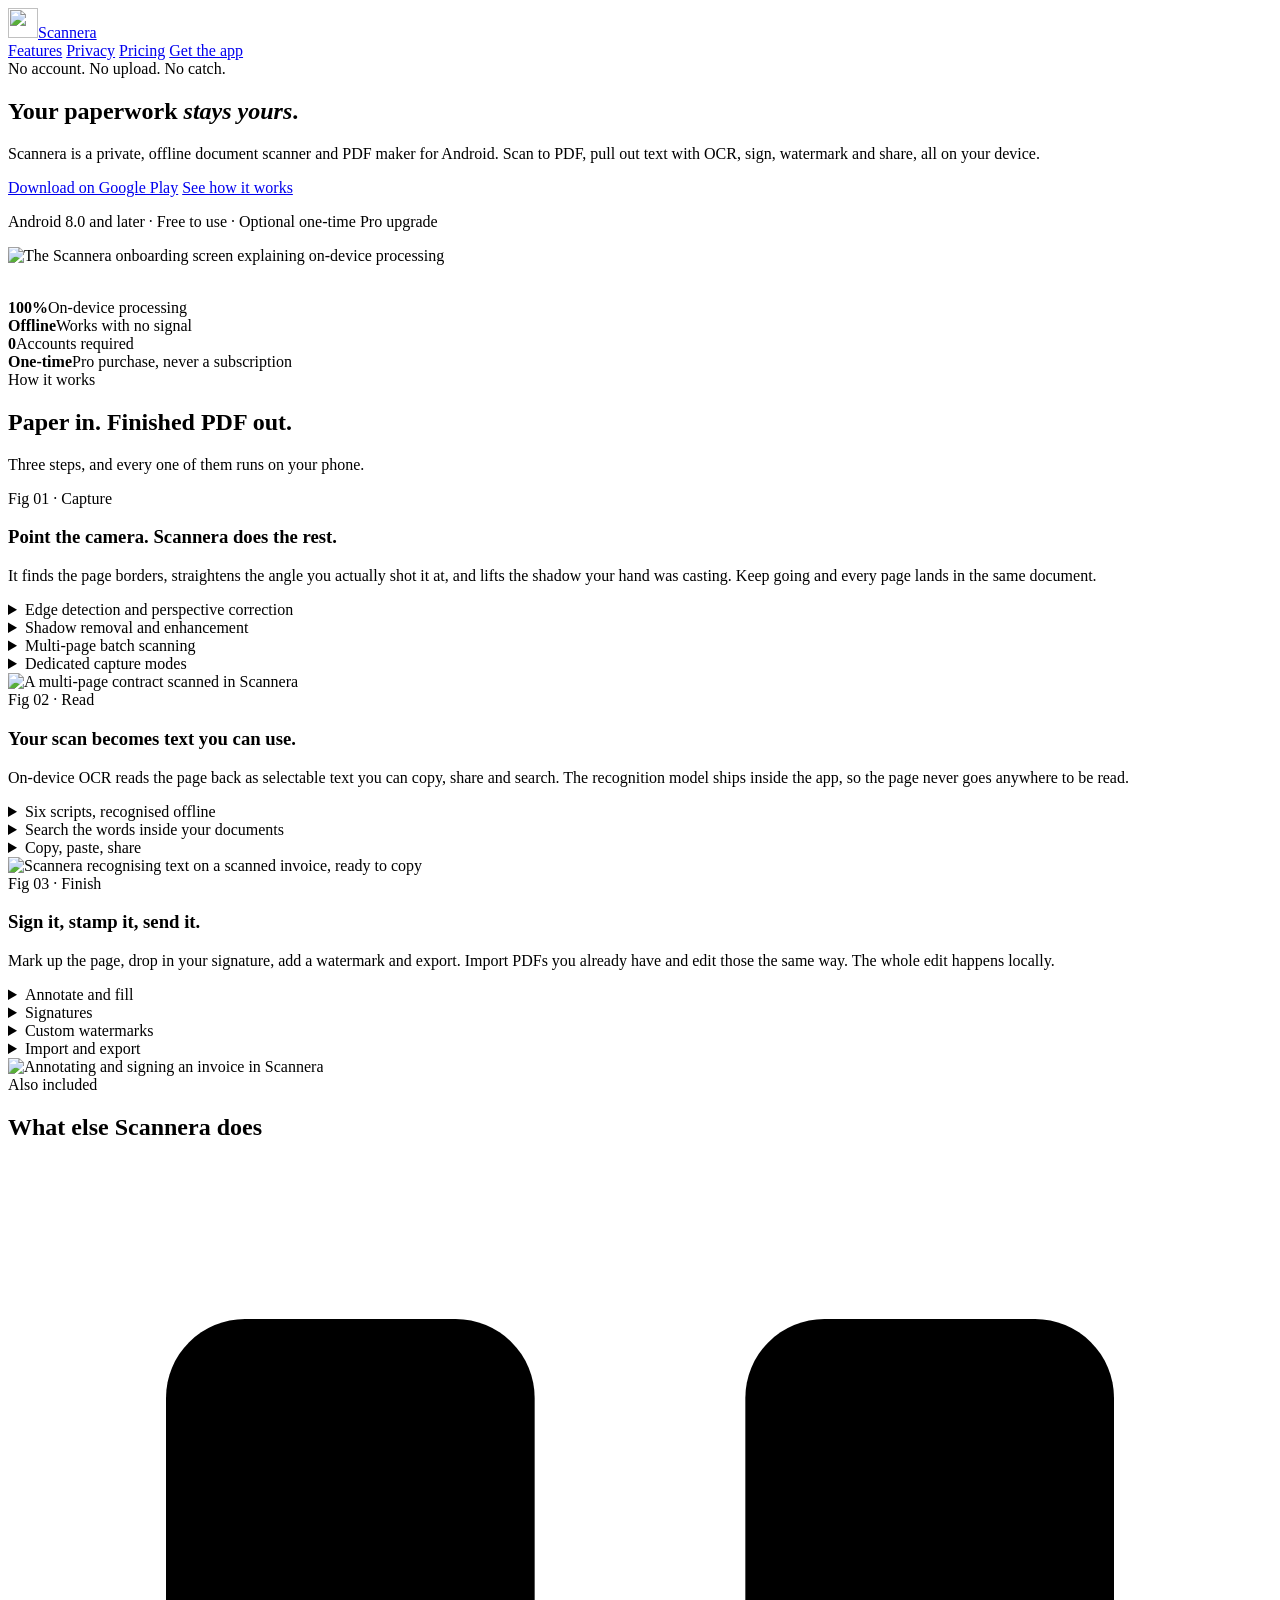
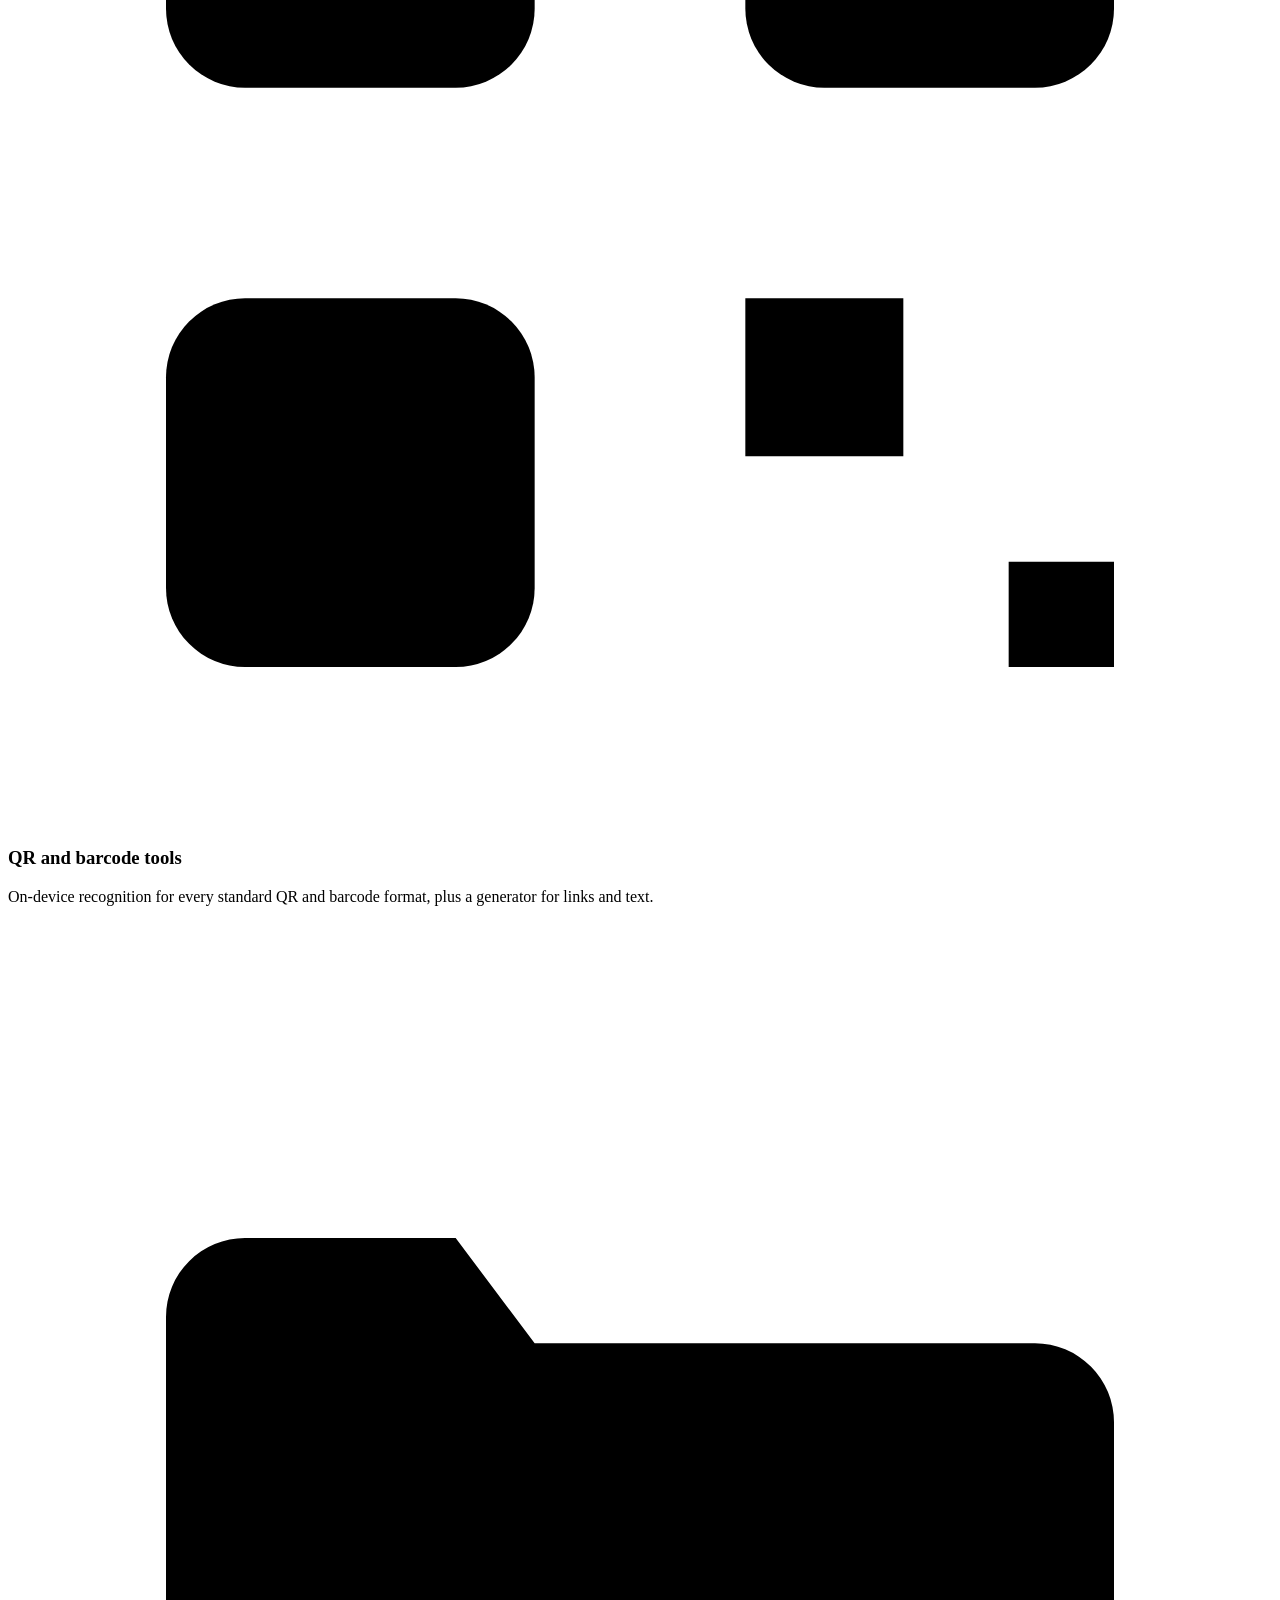
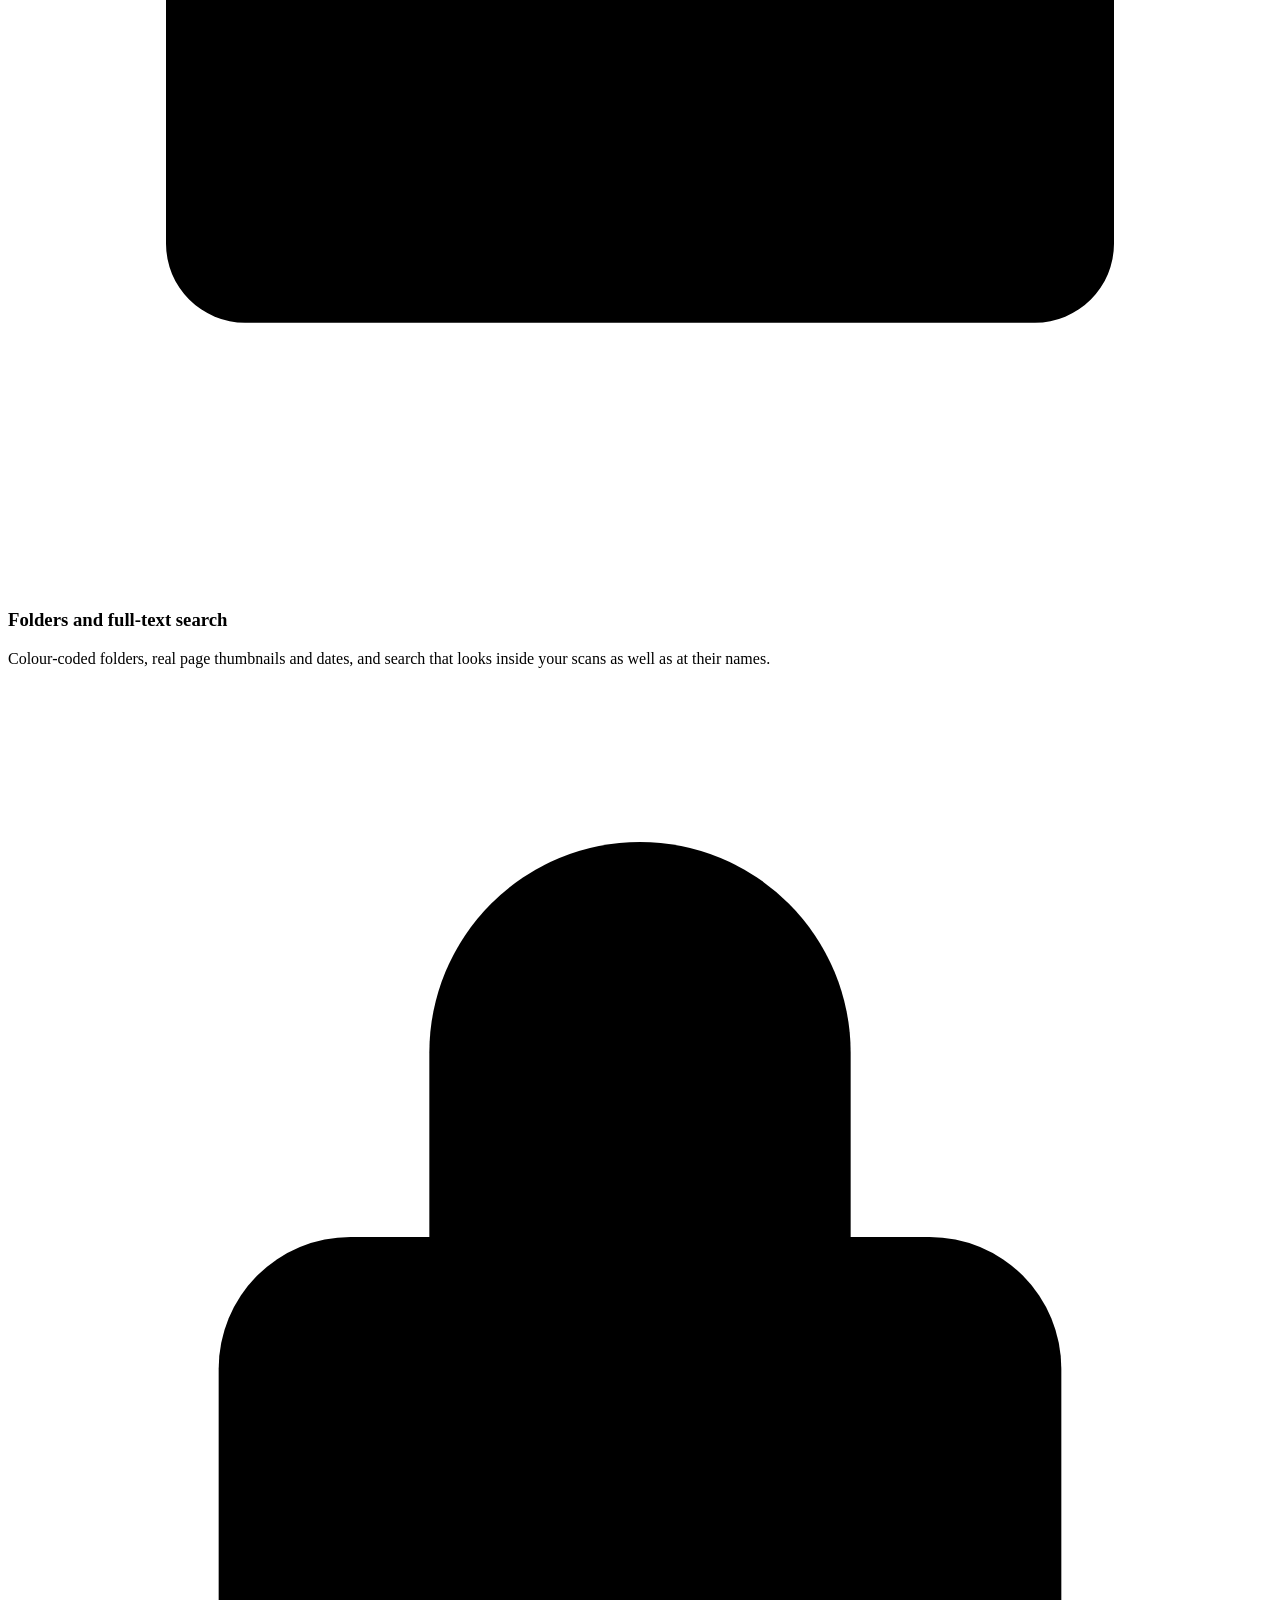
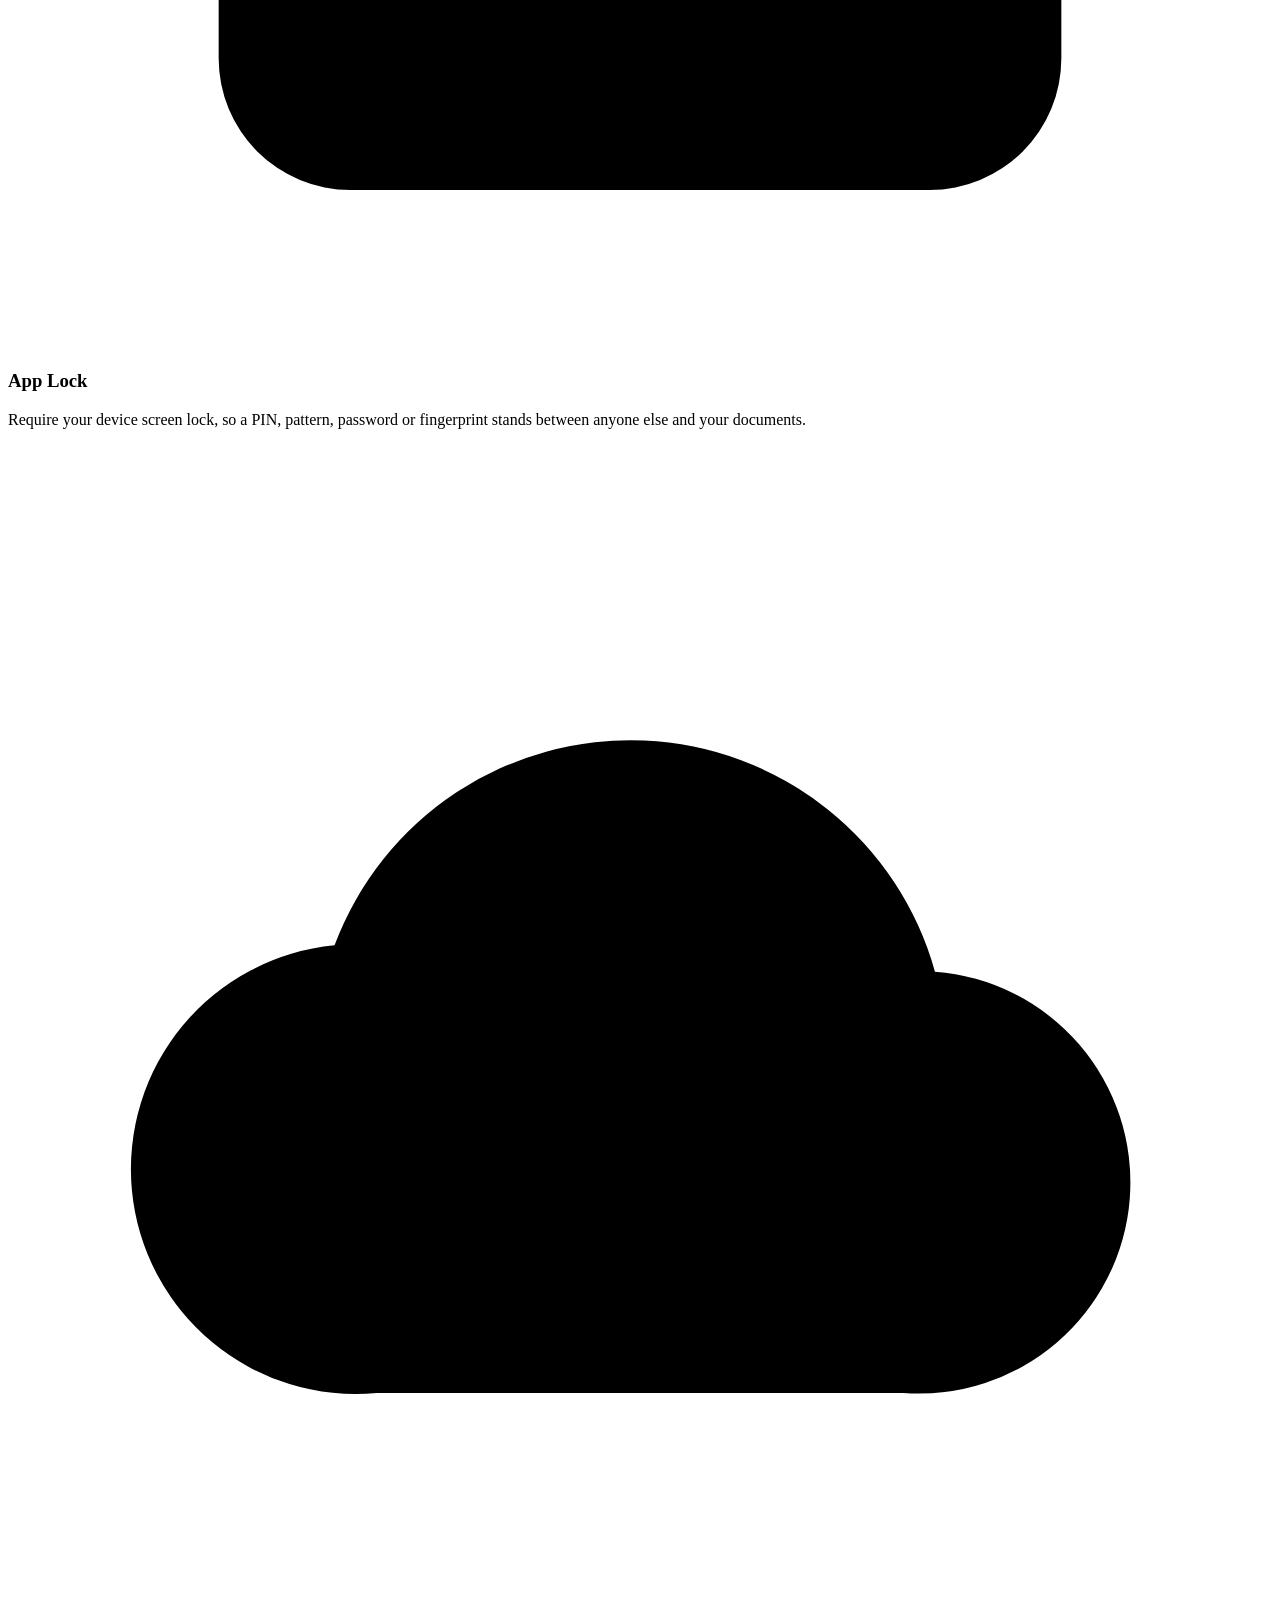
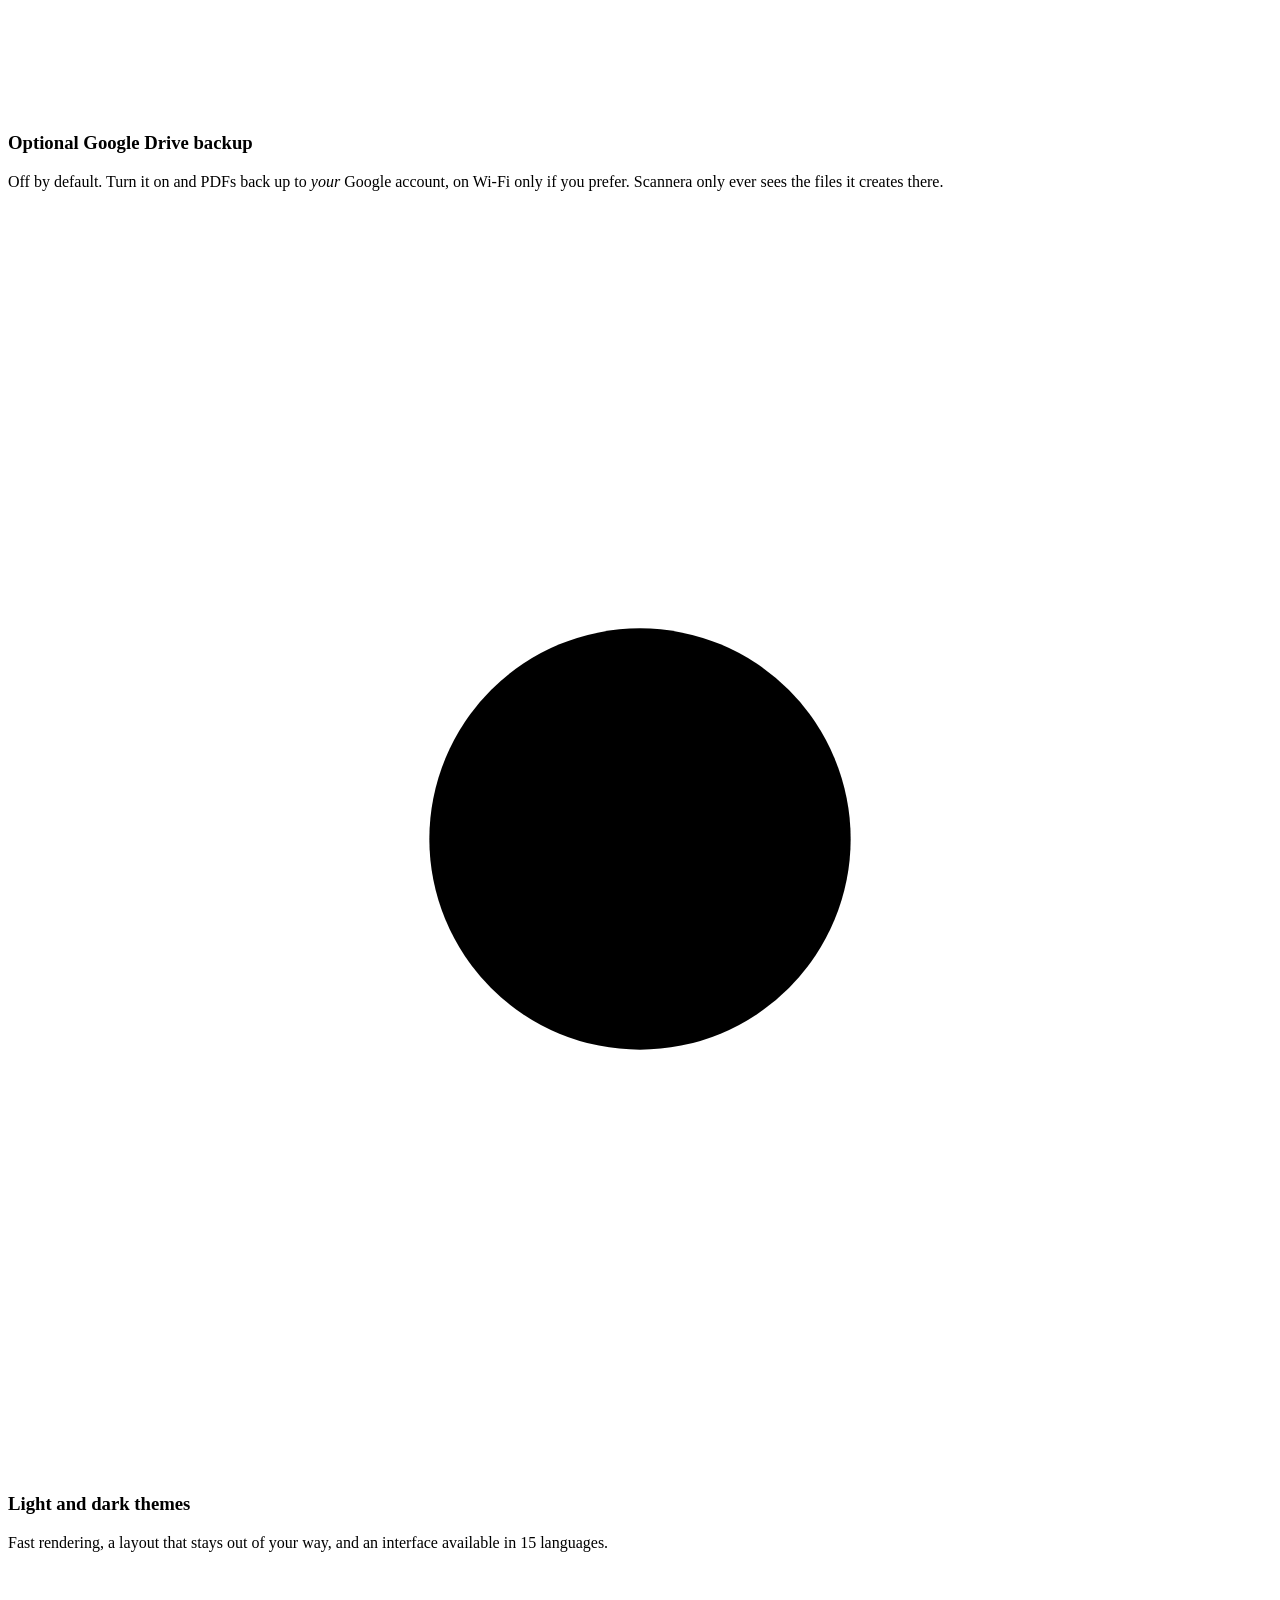
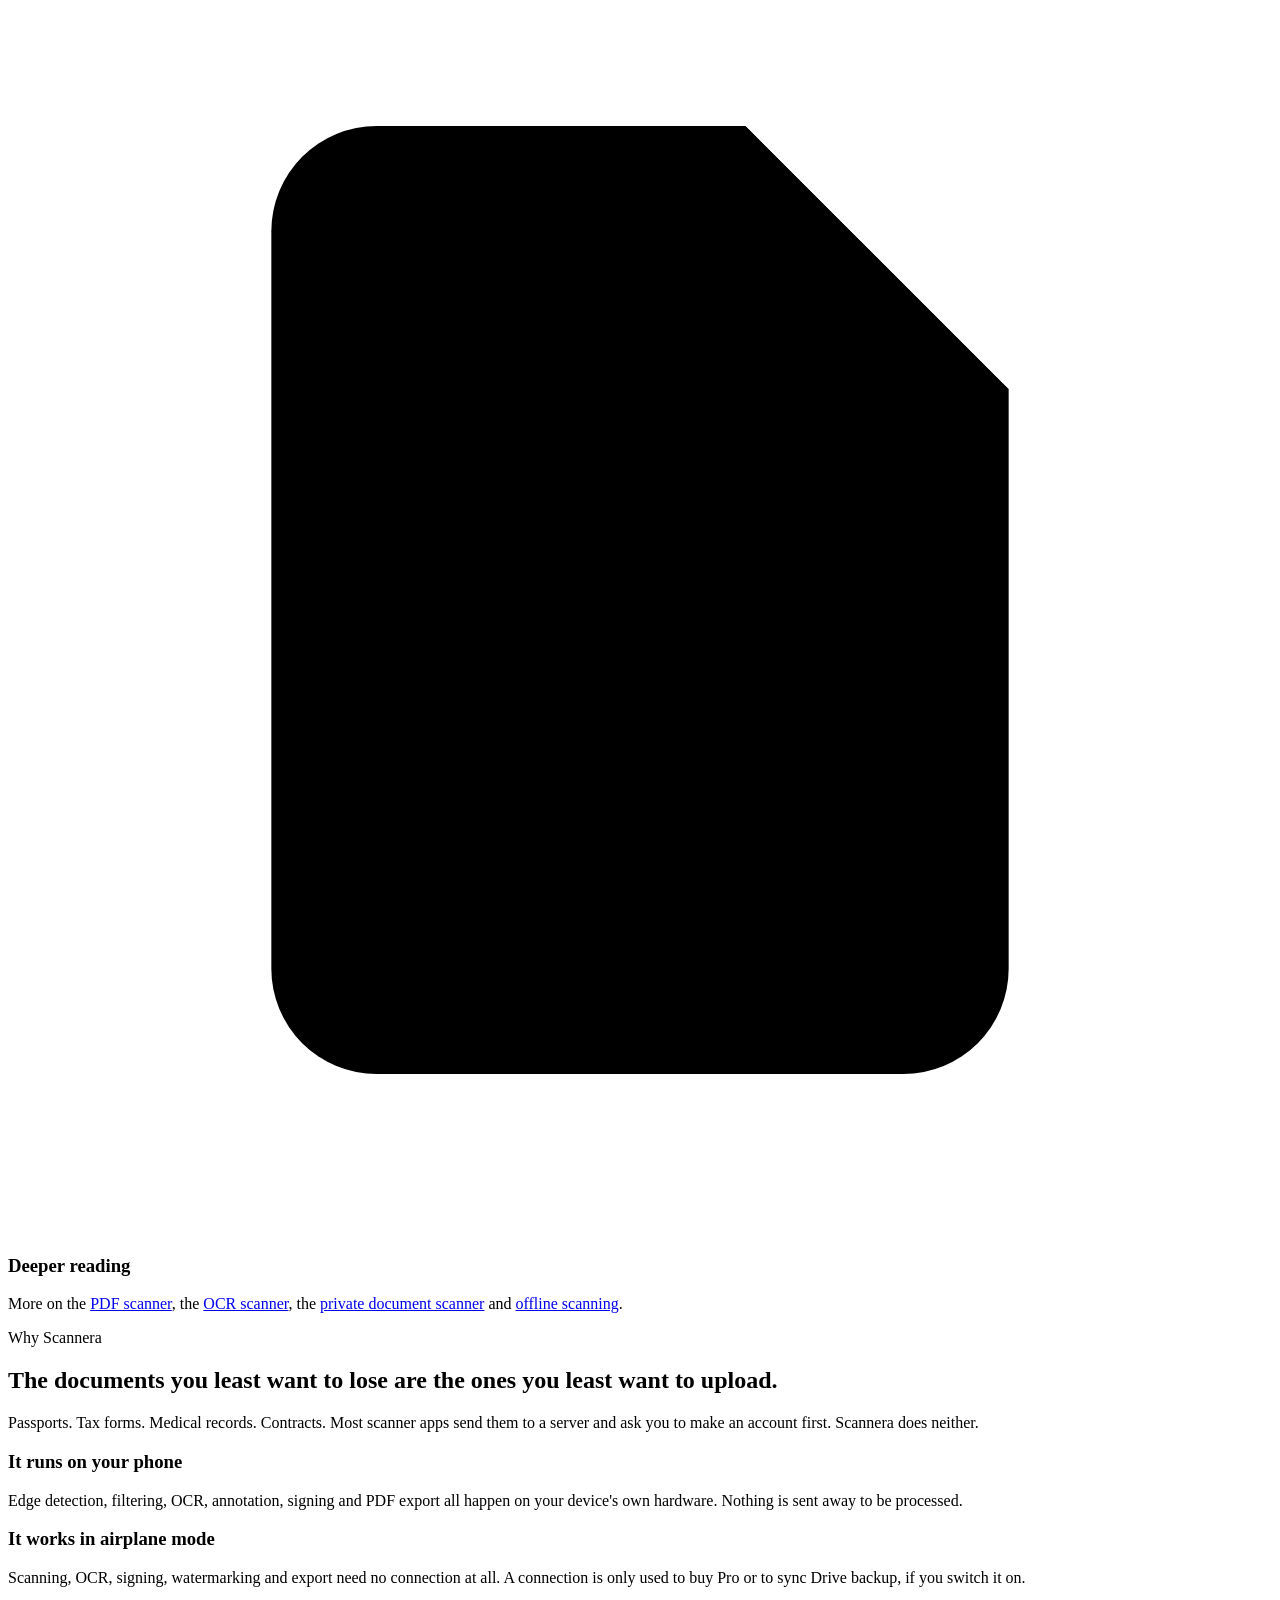
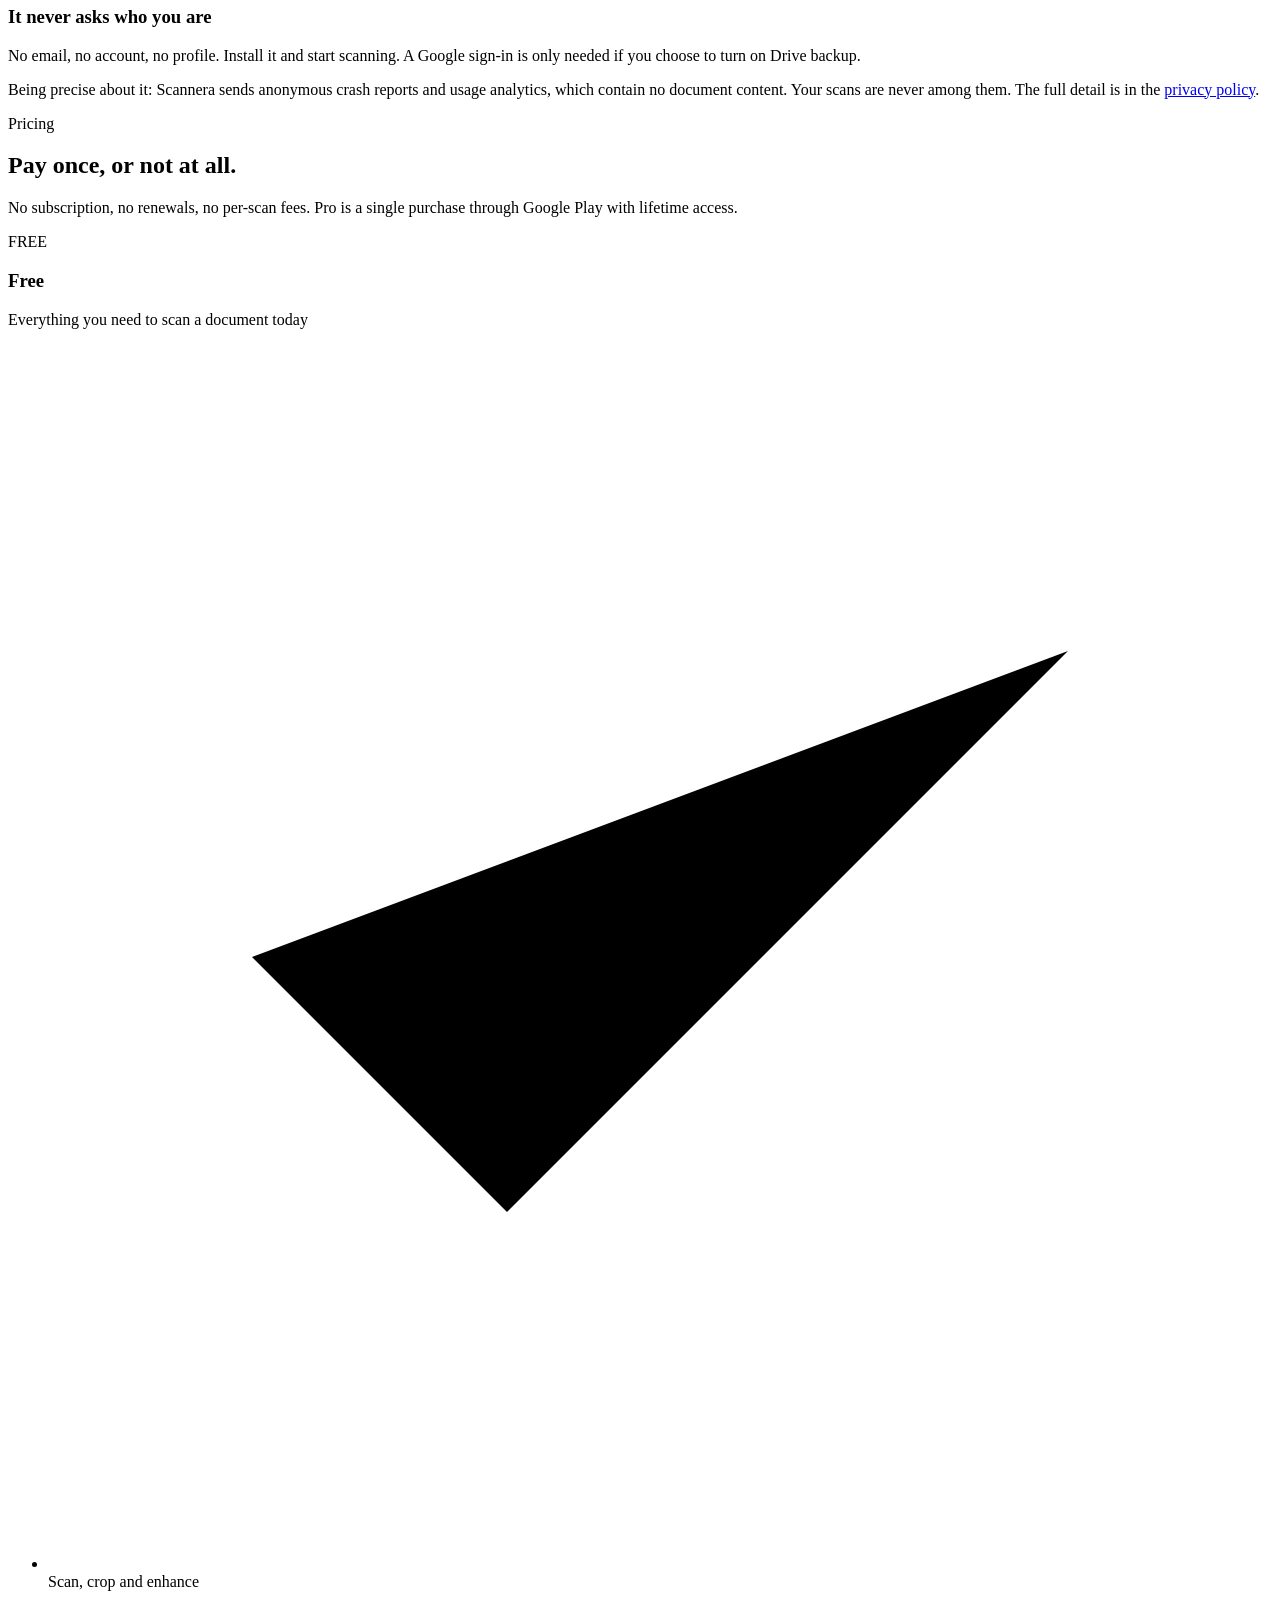
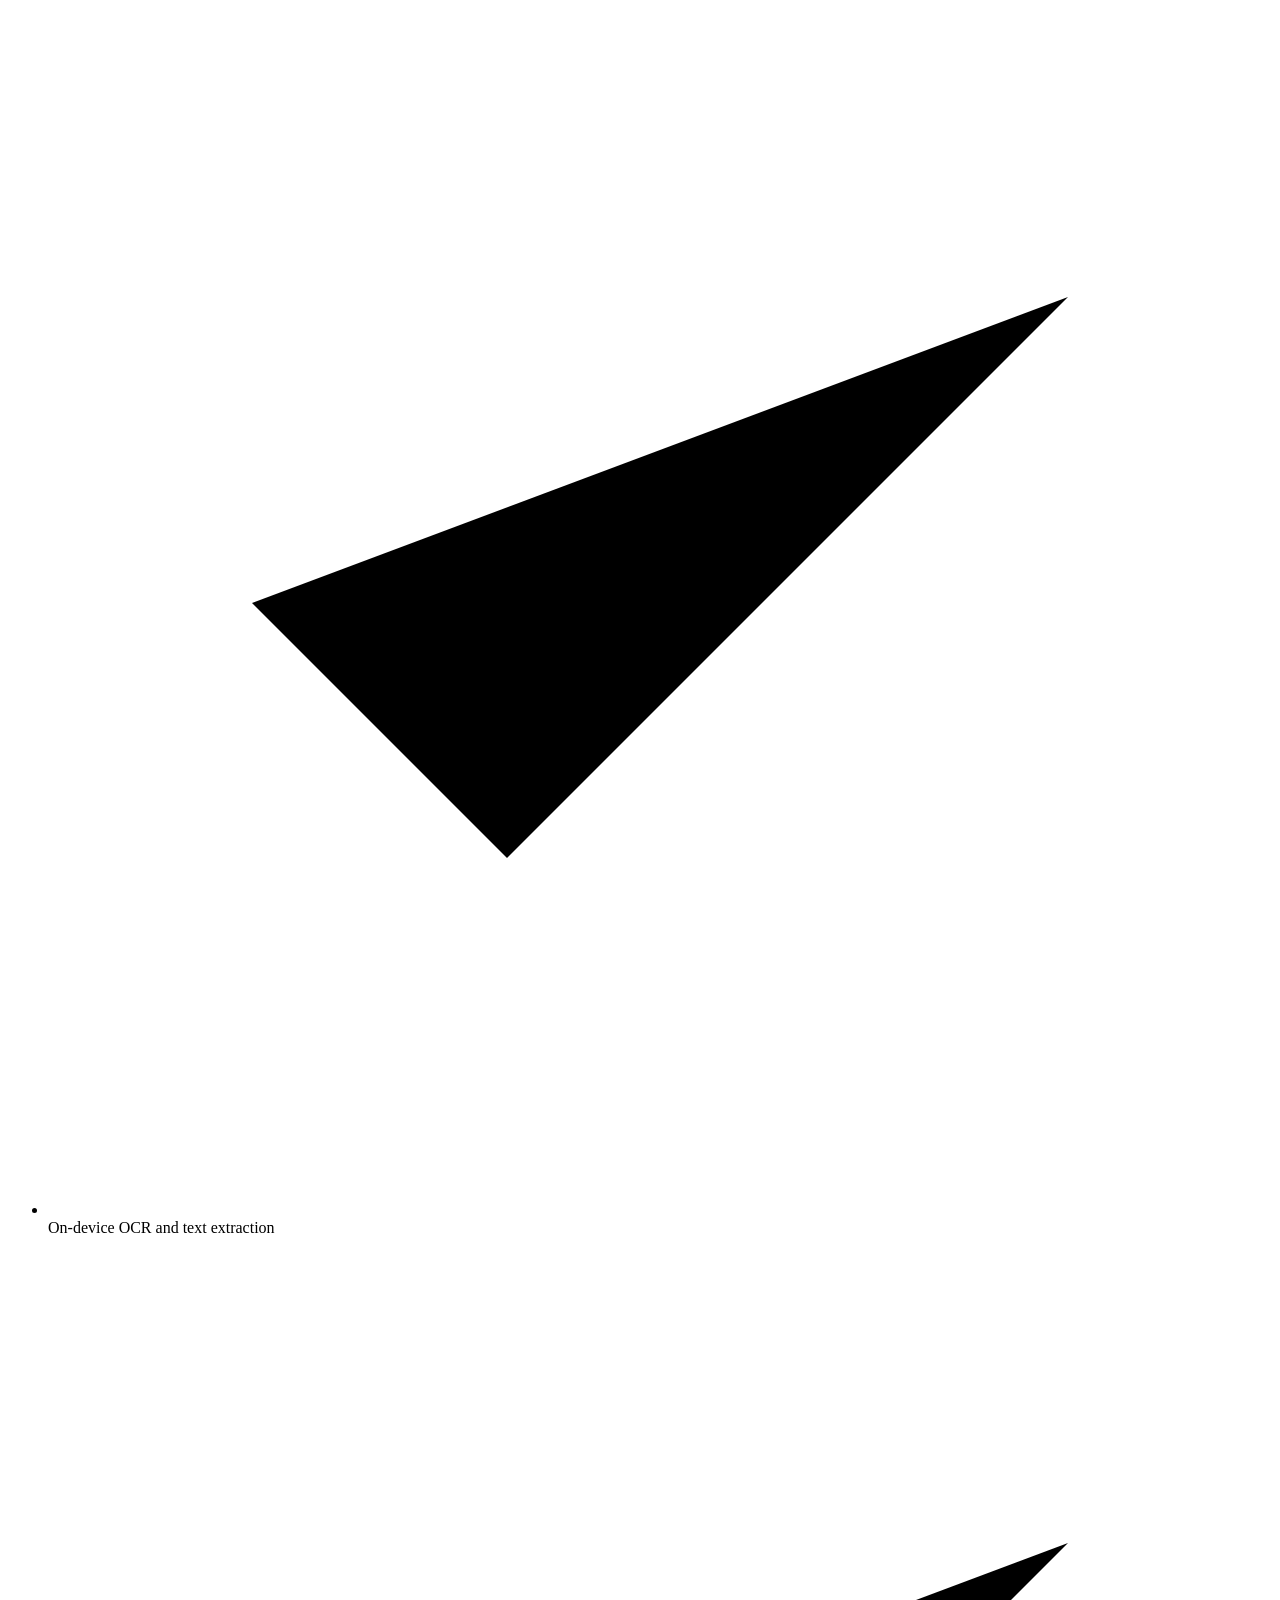
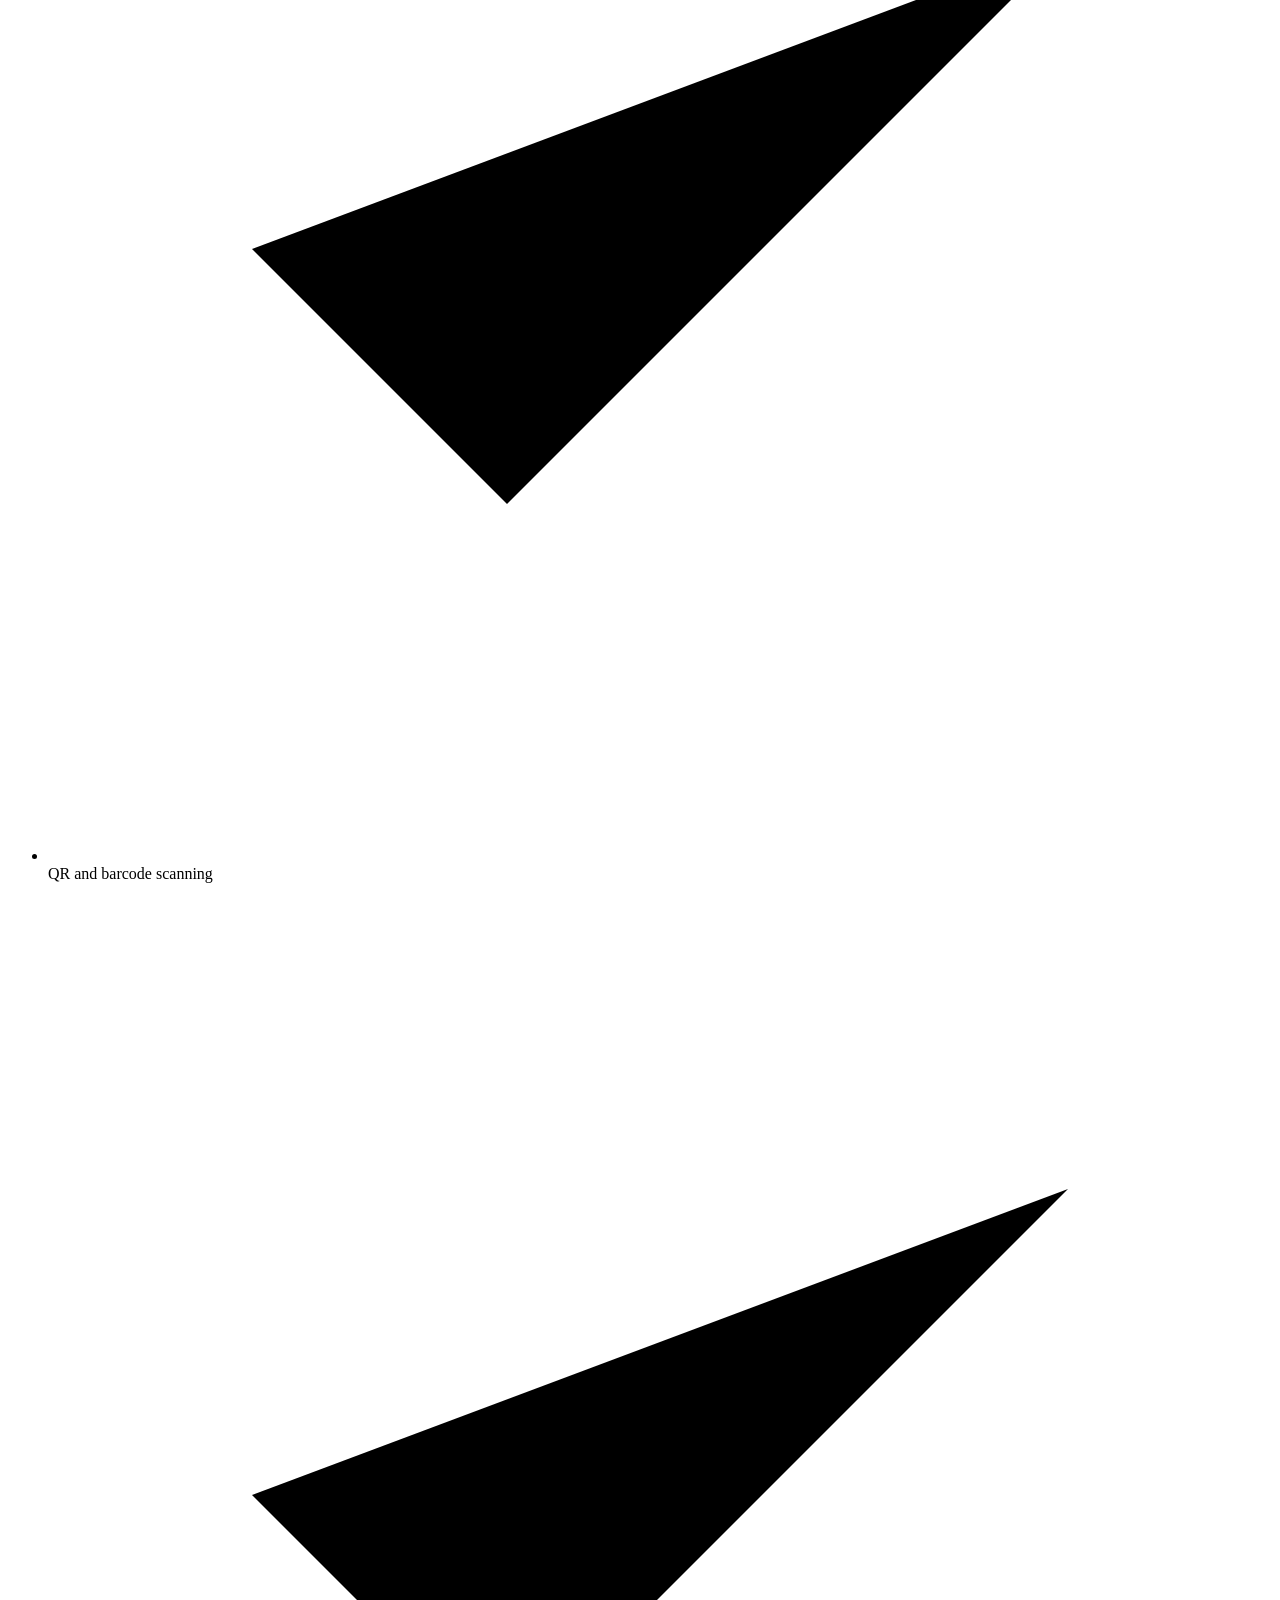
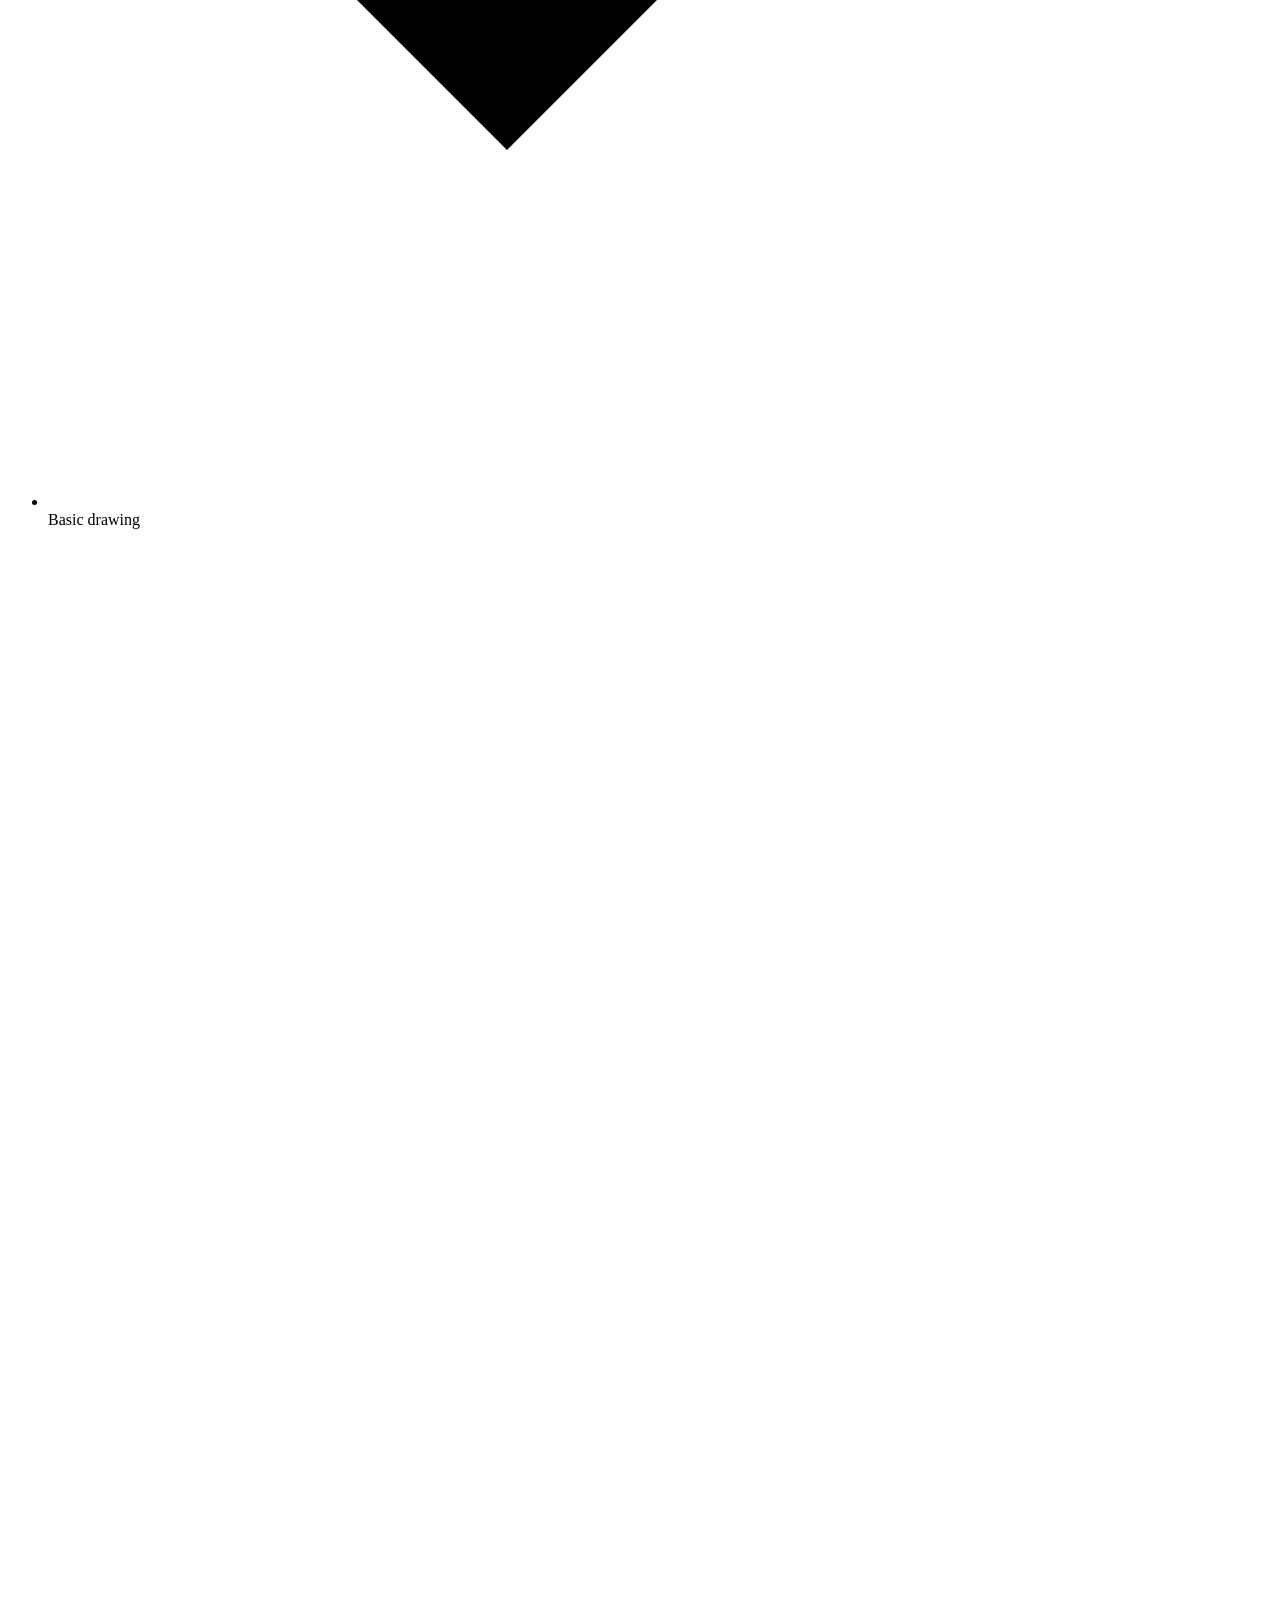
==== commit a027b7c9: "Stop promising Wi-Fi, contact and social QR codes The generator only makes QR codes from links and t" ====
--- a/docs/index.html
+++ b/docs/index.html
@@ -7,7 +7,9 @@
 <title>Scannera – PDF Scanner, OCR &amp; QR Scanner</title>
 <meta name="description" content="Scannera is a privacy-focused Android scanner for documents, PDFs, OCR and QR codes. Scan, edit, sign and export documents with fast on-device processing.">
 <link rel="canonical" href="https://scannera.in/">
-<meta name="theme-color" content="#007AFF">
+<meta name="theme-color" content="#FAF6EF" media="(prefers-color-scheme: light)">
+<meta name="theme-color" content="#0A1022" media="(prefers-color-scheme: dark)">
+<meta name="google-site-verification" content="o-87PIvGv6r7v6-0zljgbMVARM9seMZqJaLTDpnr6qA" />
 
 <meta property="og:type" content="website">
 <meta property="og:url" content="https://scannera.in/">
@@ -24,7 +26,7 @@
 <link rel="apple-touch-icon" href="/assets/icon.png">
 <link rel="preconnect" href="https://fonts.googleapis.com">
 <link rel="preconnect" href="https://fonts.gstatic.com" crossorigin>
-<link href="https://fonts.googleapis.com/css2?family=Inter:wght@400;500;600;700;800&display=swap" rel="stylesheet">
+<link href="https://fonts.googleapis.com/css2?family=Inter:wght@400;500;600;700;800&family=Playfair+Display:wght@600;700&display=swap" rel="stylesheet">
 
 <link rel="stylesheet" href="/assets/site.css">
 <script type="application/ld+json">
@@ -77,14 +79,14 @@
       "downloadUrl": "https://play.google.com/store/apps/details?id=com.craftingapps.scannera",
       "image": "https://scannera.in/assets/icon.png",
       "screenshot": [
-        "https://scannera.in/assets/screenshots/1_en-US_ondevice.png",
-        "https://scannera.in/assets/screenshots/2_en-US_scan.png",
-        "https://scannera.in/assets/screenshots/3_en-US_ocr.png",
-        "https://scannera.in/assets/screenshots/4_en-US_pdf.png",
-        "https://scannera.in/assets/screenshots/5_en-US_organize.png",
-        "https://scannera.in/assets/screenshots/6_en-US_qr.png",
-        "https://scannera.in/assets/screenshots/7_en-US_watermark.png",
-        "https://scannera.in/assets/screenshots/8_en-US_backup.png"
+        "https://scannera.in/assets/screenshots/1_en-US_hero.png",
+        "https://scannera.in/assets/screenshots/2_en-US_document_scanning.png",
+        "https://scannera.in/assets/screenshots/3_en-US_auto_crop.png",
+        "https://scannera.in/assets/screenshots/4_en-US_ocr.png",
+        "https://scannera.in/assets/screenshots/5_en-US_document_management.png",
+        "https://scannera.in/assets/screenshots/6_en-US_sign_annotate.png",
+        "https://scannera.in/assets/screenshots/7_en-US_qr_barcode.png",
+        "https://scannera.in/assets/screenshots/8_en-US_privacy.png"
       ],
       "publisher": {
         "@id": "https://scannera.in/#org"
@@ -102,7 +104,7 @@
         "PDF form filling",
         "Digital signatures: drawn, typed or imported",
         "QR code and barcode scanning",
-        "QR code generation for links, text, Wi-Fi, contacts and social profiles",
+        "QR code generation for links and text",
         "Custom text watermarks on exports",
         "Import of existing PDFs and images",
         "Folder-based document organisation with full-text search",
@@ -223,7 +225,7 @@
     </div>
     <p class="meta">Android 8.0 and later · Free to use · Optional one-time Pro upgrade</p>
     <div class="hero-shot">
-      <img src="/assets/ui/privacy.png" alt="The Scannera onboarding screen explaining on-device processing" width="731" height="1384" fetchpriority="high">
+      <img src="/assets/ui/privacy.png" alt="The Scannera onboarding screen explaining on-device processing" width="731" height="1463" fetchpriority="high">
     </div>
   </section>
 
@@ -270,7 +272,7 @@
         </div>
       </div>
       <div class="pillar-art">
-        <img src="/assets/ui/scan.png" alt="A multi-page contract scanned in Scannera" width="731" height="1384" loading="lazy" decoding="async">
+        <img src="/assets/ui/scan.png" alt="A multi-page contract scanned in Scannera" width="731" height="1463" loading="lazy" decoding="async">
       </div>
     </div>
 
@@ -295,7 +297,7 @@
         </div>
       </div>
       <div class="pillar-art">
-        <img src="/assets/ui/ocr.png" alt="Scannera recognising text on a scanned invoice, ready to copy" width="731" height="1384" loading="lazy" decoding="async">
+        <img src="/assets/ui/ocr.png" alt="Scannera recognising text on a scanned invoice, ready to copy" width="731" height="1463" loading="lazy" decoding="async">
       </div>
     </div>
 
@@ -324,7 +326,7 @@
         </div>
       </div>
       <div class="pillar-art">
-        <img src="/assets/ui/pdf-edit.png" alt="Annotating and signing an invoice in Scannera" width="731" height="1384" loading="lazy" decoding="async">
+        <img src="/assets/ui/pdf-edit.png" alt="Annotating and signing an invoice in Scannera" width="731" height="1463" loading="lazy" decoding="async">
       </div>
     </div>
   </section>
@@ -339,7 +341,7 @@
       <div class="card">
         <div class="ico"><svg viewBox="0 0 24 24" aria-hidden="true"><rect x="3" y="3" width="7" height="7" rx="1.5"/><rect x="14" y="3" width="7" height="7" rx="1.5"/><rect x="3" y="14" width="7" height="7" rx="1.5"/><path d="M14 14h3v3h-3zM19 19h2v2h-2z"/></svg></div>
         <h3>QR and barcode tools</h3>
-        <p>On-device recognition for every standard QR and barcode format, plus a generator for links, text, Wi-Fi, contacts and social profiles.</p>
+        <p>On-device recognition for every standard QR and barcode format, plus a generator for links and text.</p>
       </div>
       <div class="card">
         <div class="ico"><svg viewBox="0 0 24 24" aria-hidden="true"><path d="M3 7.5A1.5 1.5 0 0 1 4.5 6h4L10 8h9.5A1.5 1.5 0 0 1 21 9.5v8A1.5 1.5 0 0 1 19.5 19h-15A1.5 1.5 0 0 1 3 17.5Z"/></svg></div>
@@ -425,7 +427,7 @@
           <li class="yes"><svg viewBox="0 0 24 24" aria-hidden="true"><path d="m4 12 5 5L20 6"/></svg><span>Unlimited pages, documents and scans</span></li>
           <li class="yes"><svg viewBox="0 0 24 24" aria-hidden="true"><path d="m4 12 5 5L20 6"/></svg><span>Watermark-free export, plus your own custom watermarks</span></li>
           <li class="yes"><svg viewBox="0 0 24 24" aria-hidden="true"><path d="m4 12 5 5L20 6"/></svg><span>Signatures, highlights, notes and form filling</span></li>
-          <li class="yes"><svg viewBox="0 0 24 24" aria-hidden="true"><path d="m4 12 5 5L20 6"/></svg><span>Advanced QR types: Wi-Fi, contacts and social</span></li>
+          <li class="yes"><svg viewBox="0 0 24 24" aria-hidden="true"><path d="m4 12 5 5L20 6"/></svg><span>QR code generator</span></li>
           <li class="yes"><svg viewBox="0 0 24 24" aria-hidden="true"><path d="m4 12 5 5L20 6"/></svg><span>Automatic Google Drive backup</span></li>
           <li class="yes"><svg viewBox="0 0 24 24" aria-hidden="true"><path d="m4 12 5 5L20 6"/></svg><span>Restorable on any device on the same Play account</span></li>
         </ul>
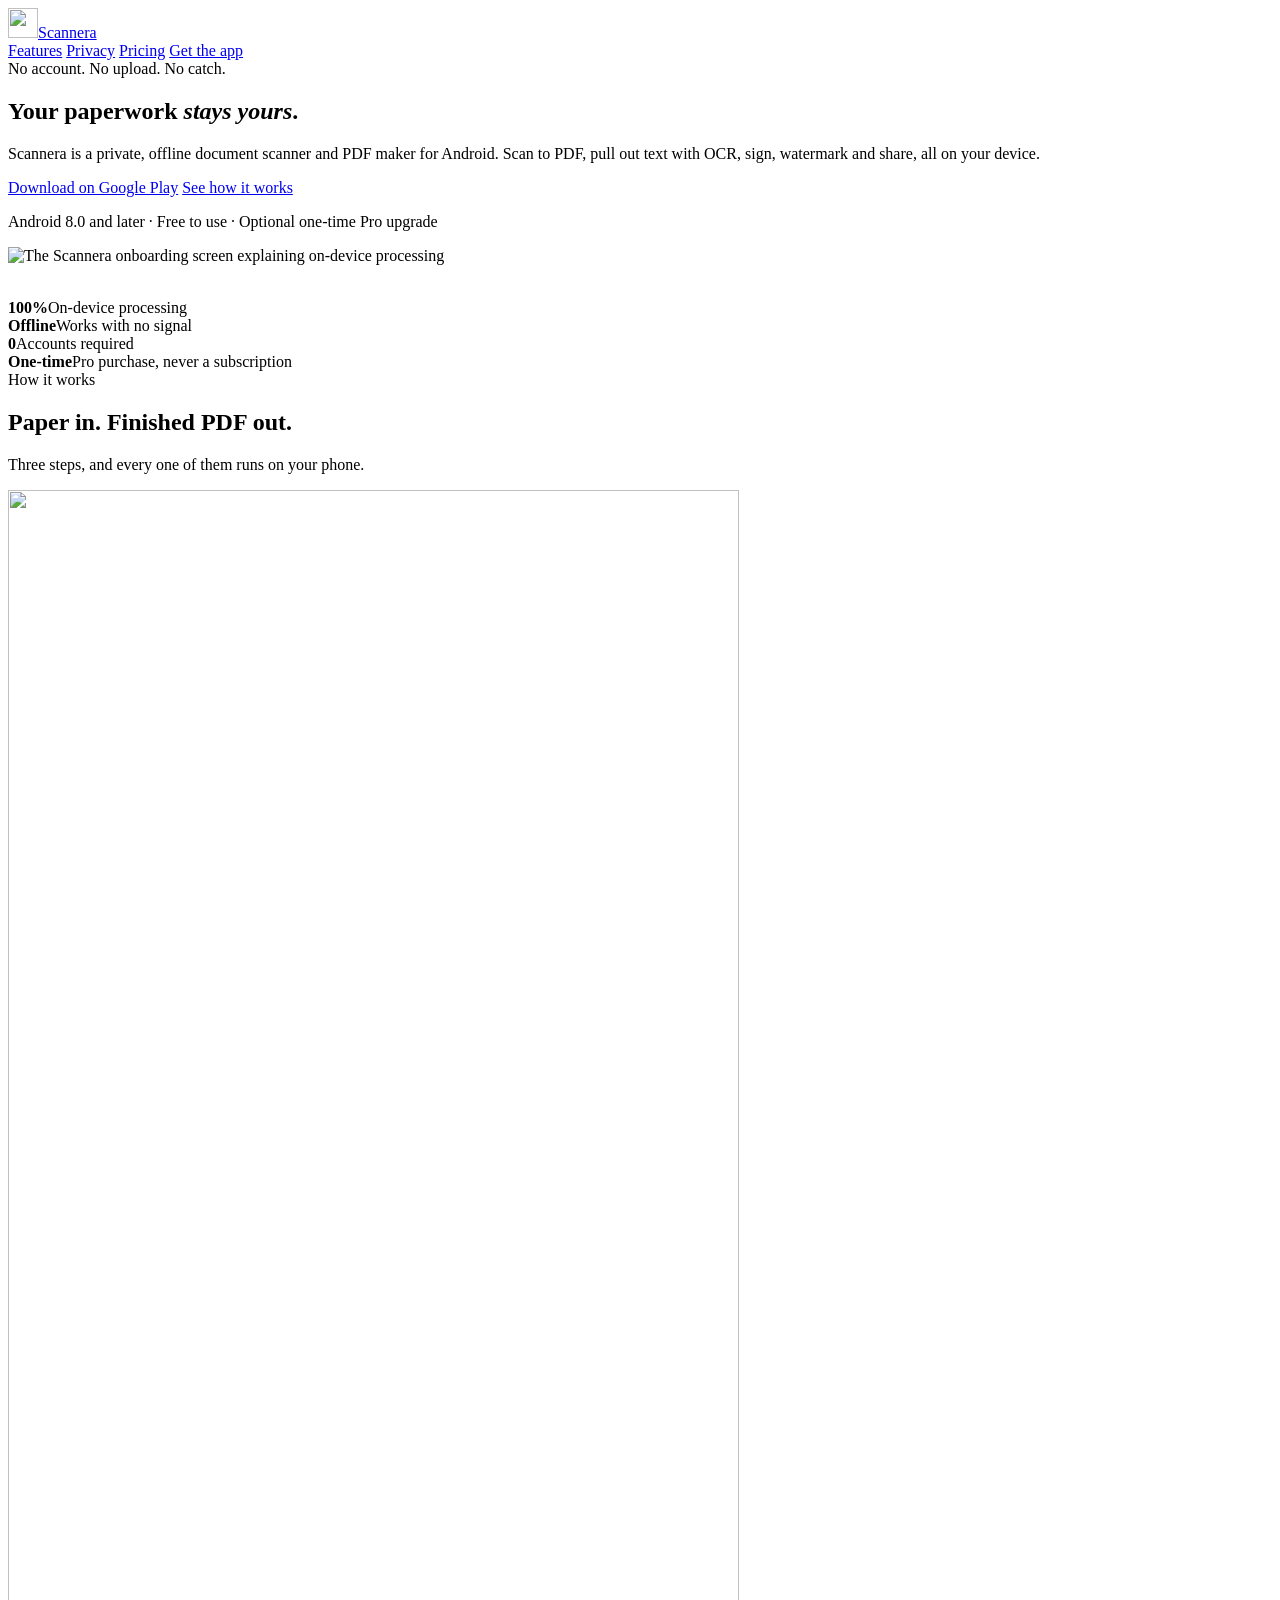
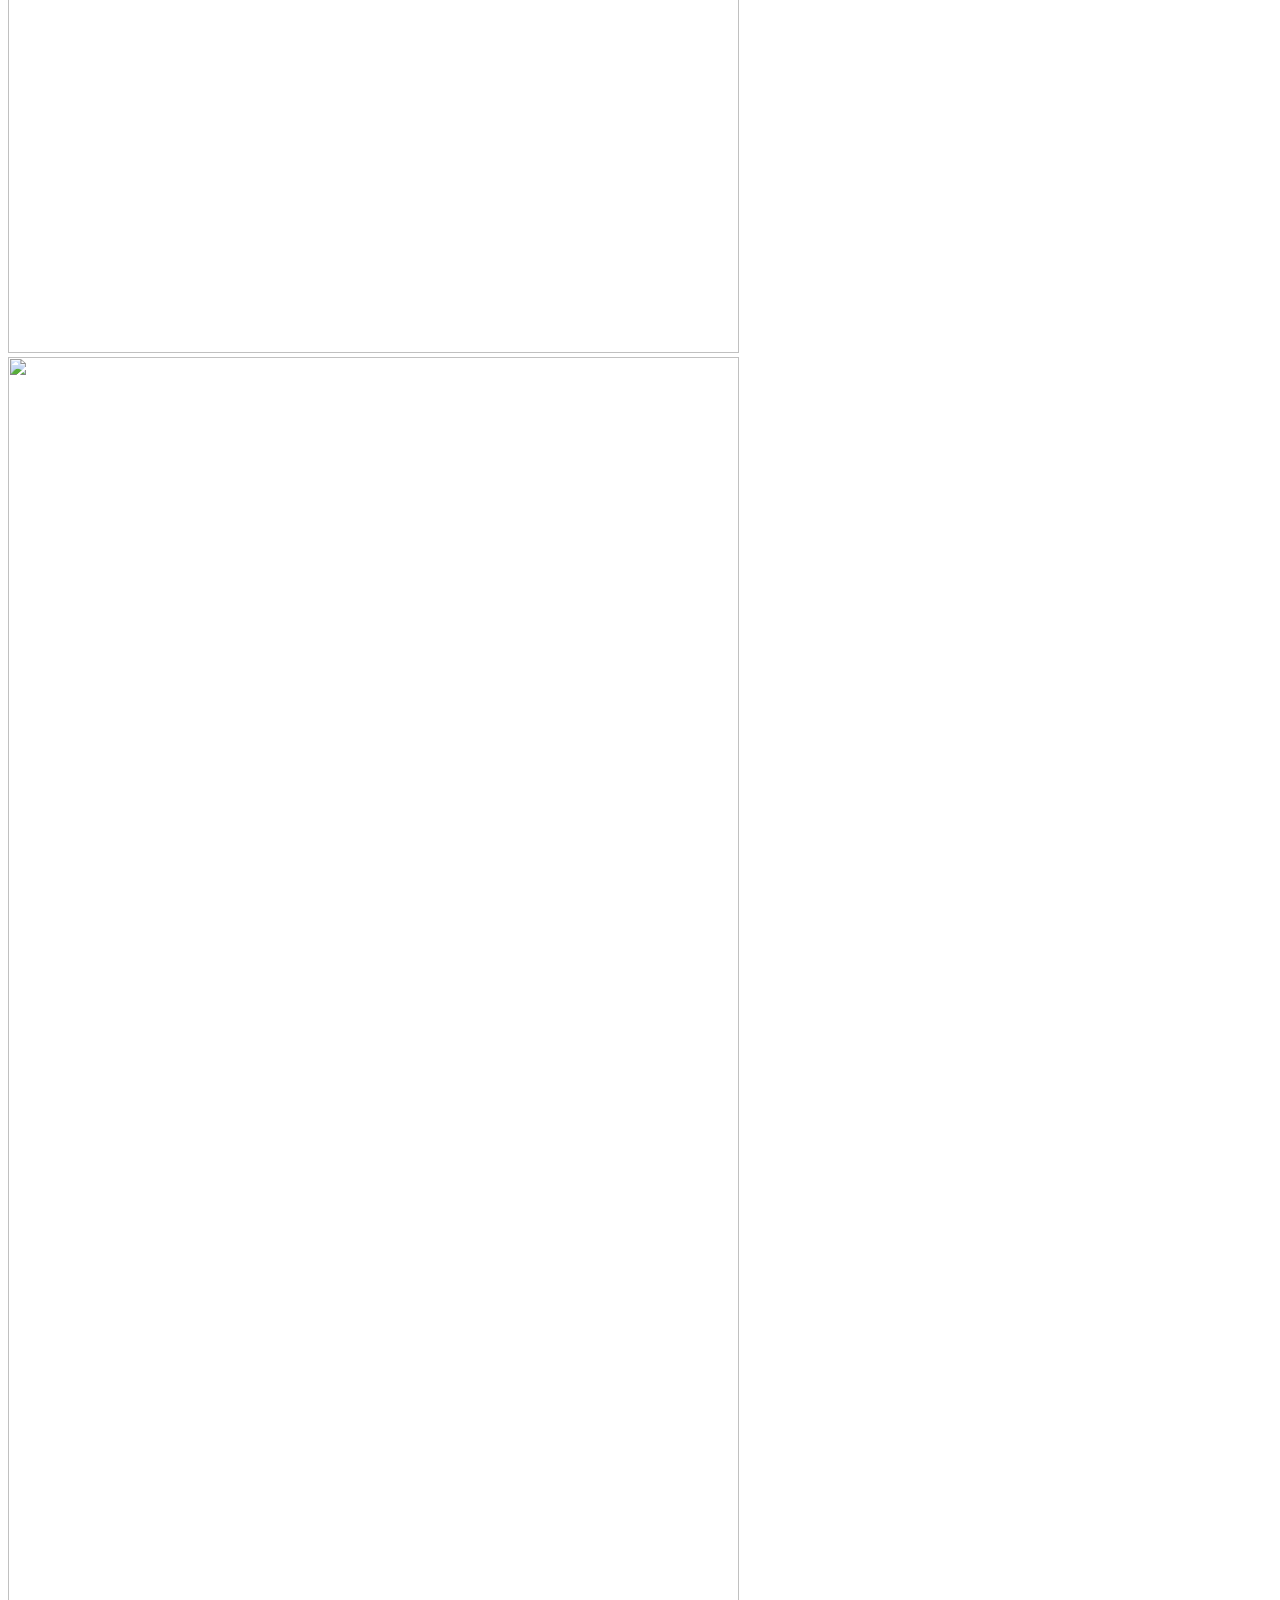
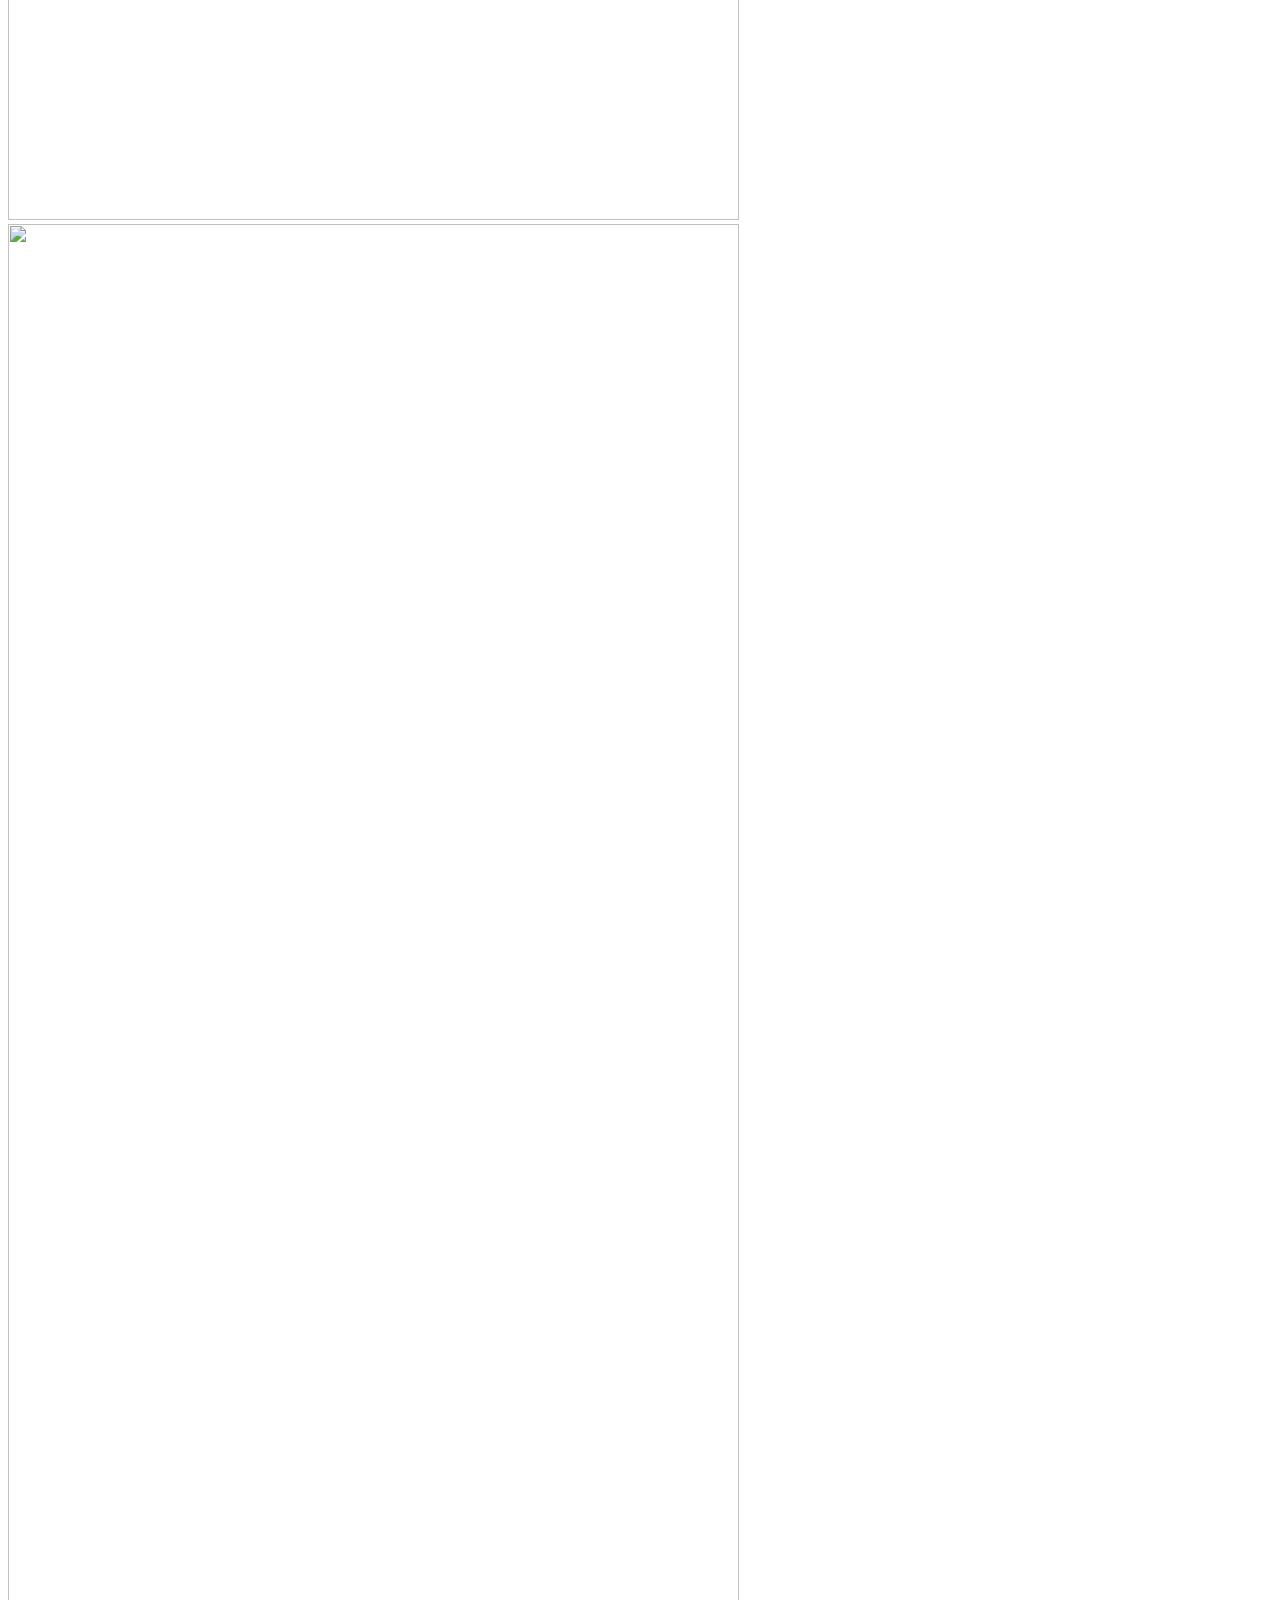
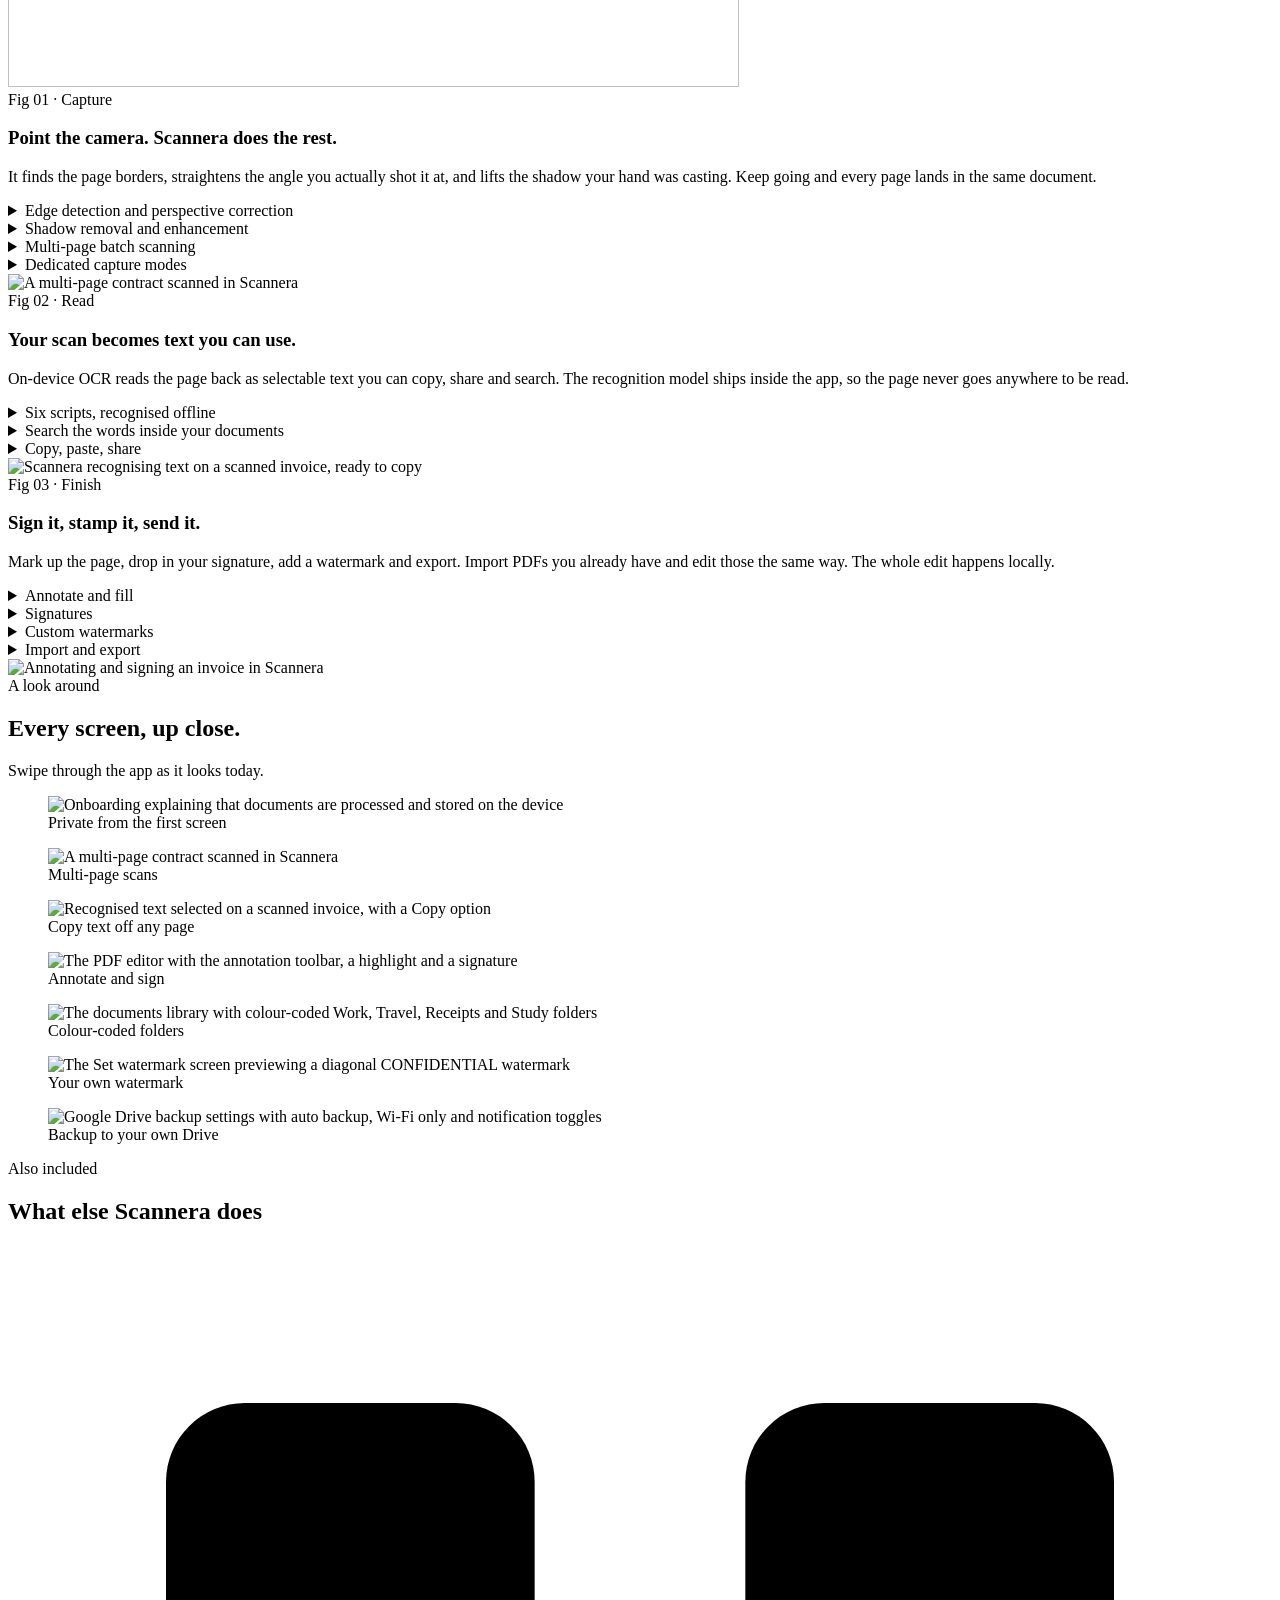
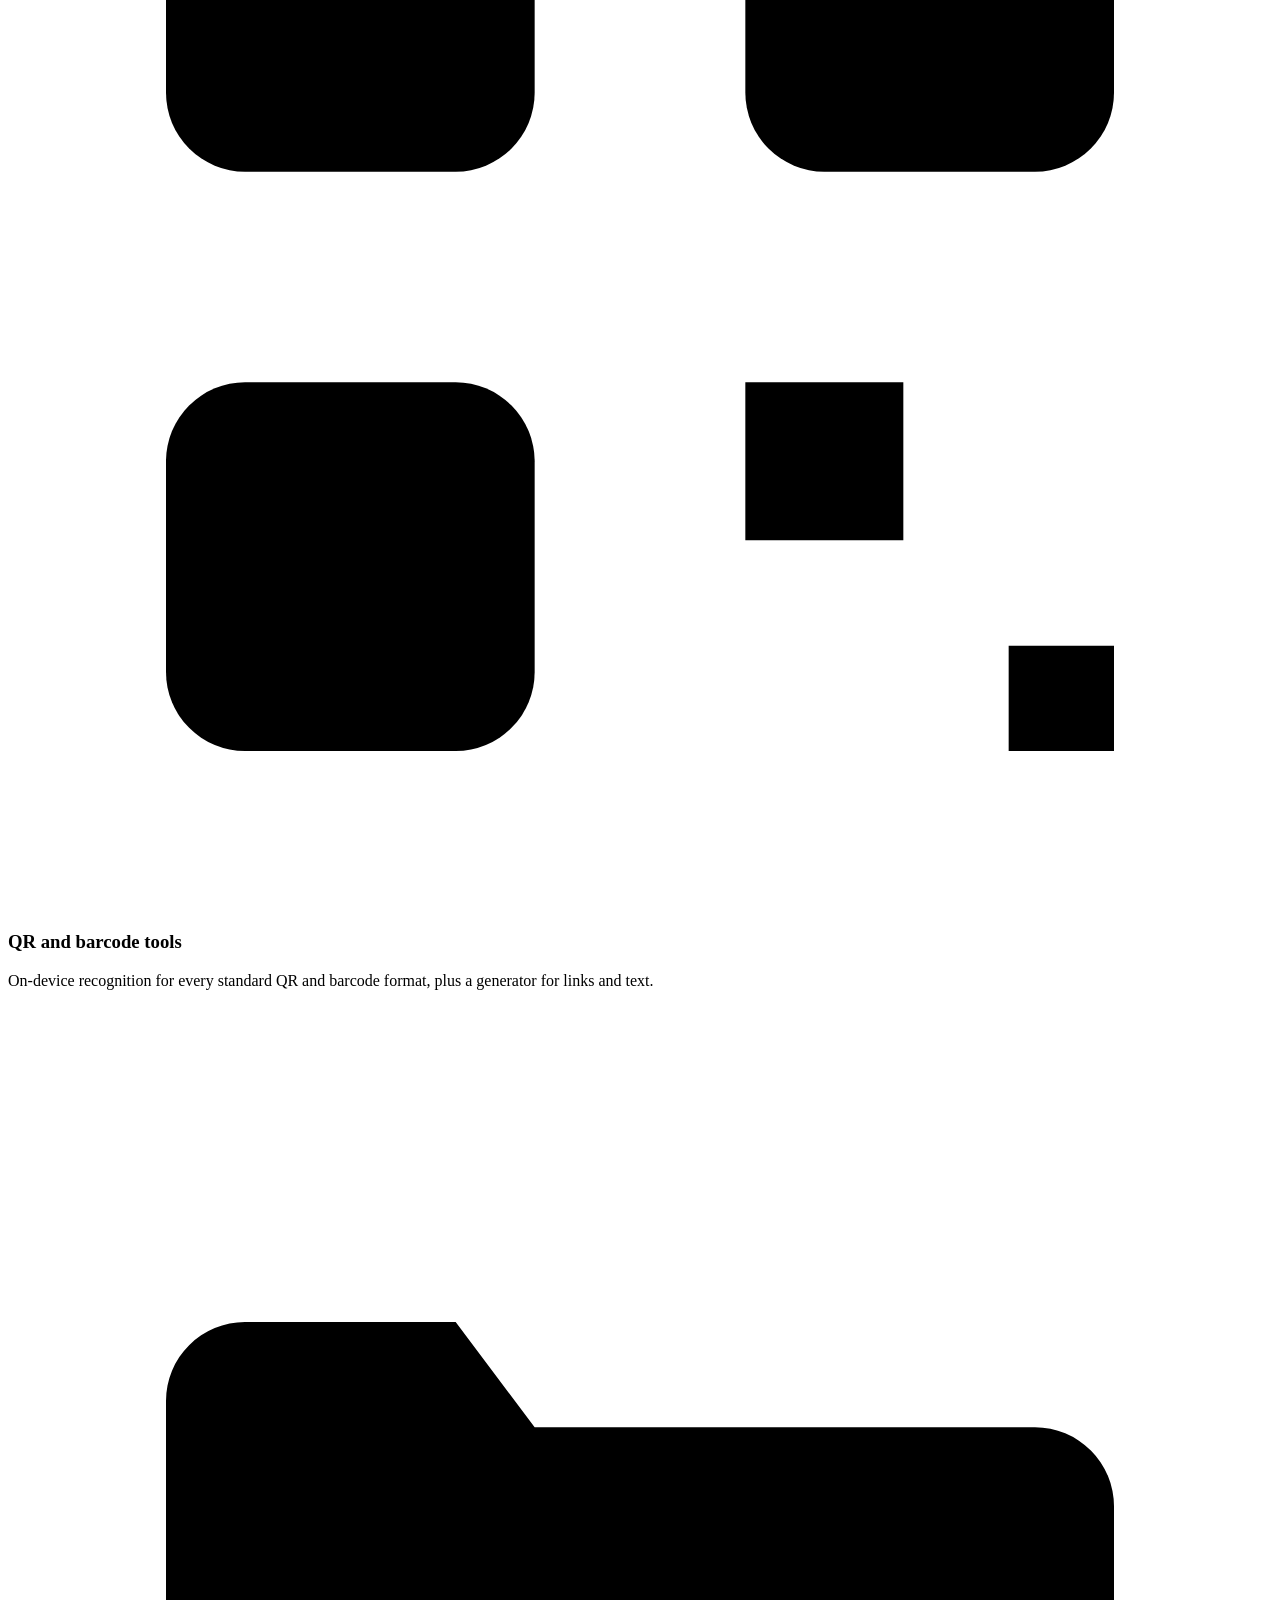
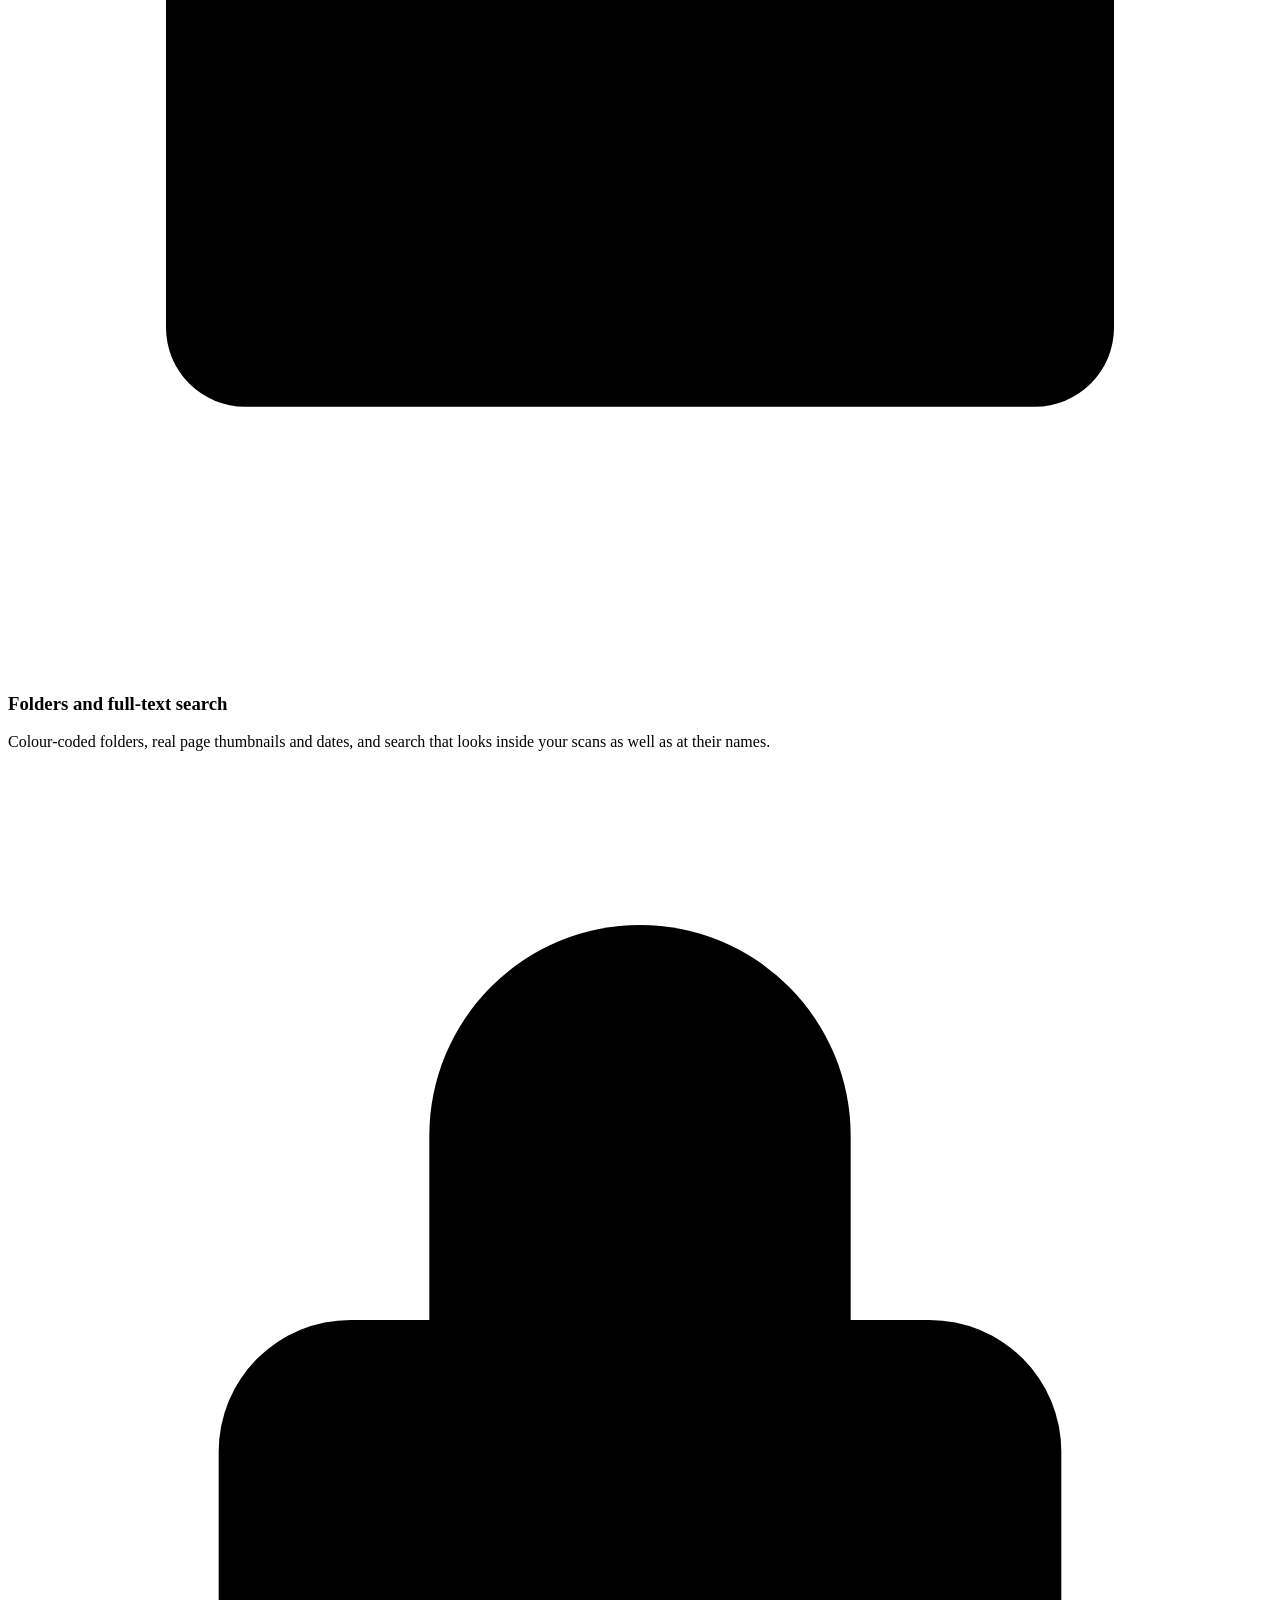
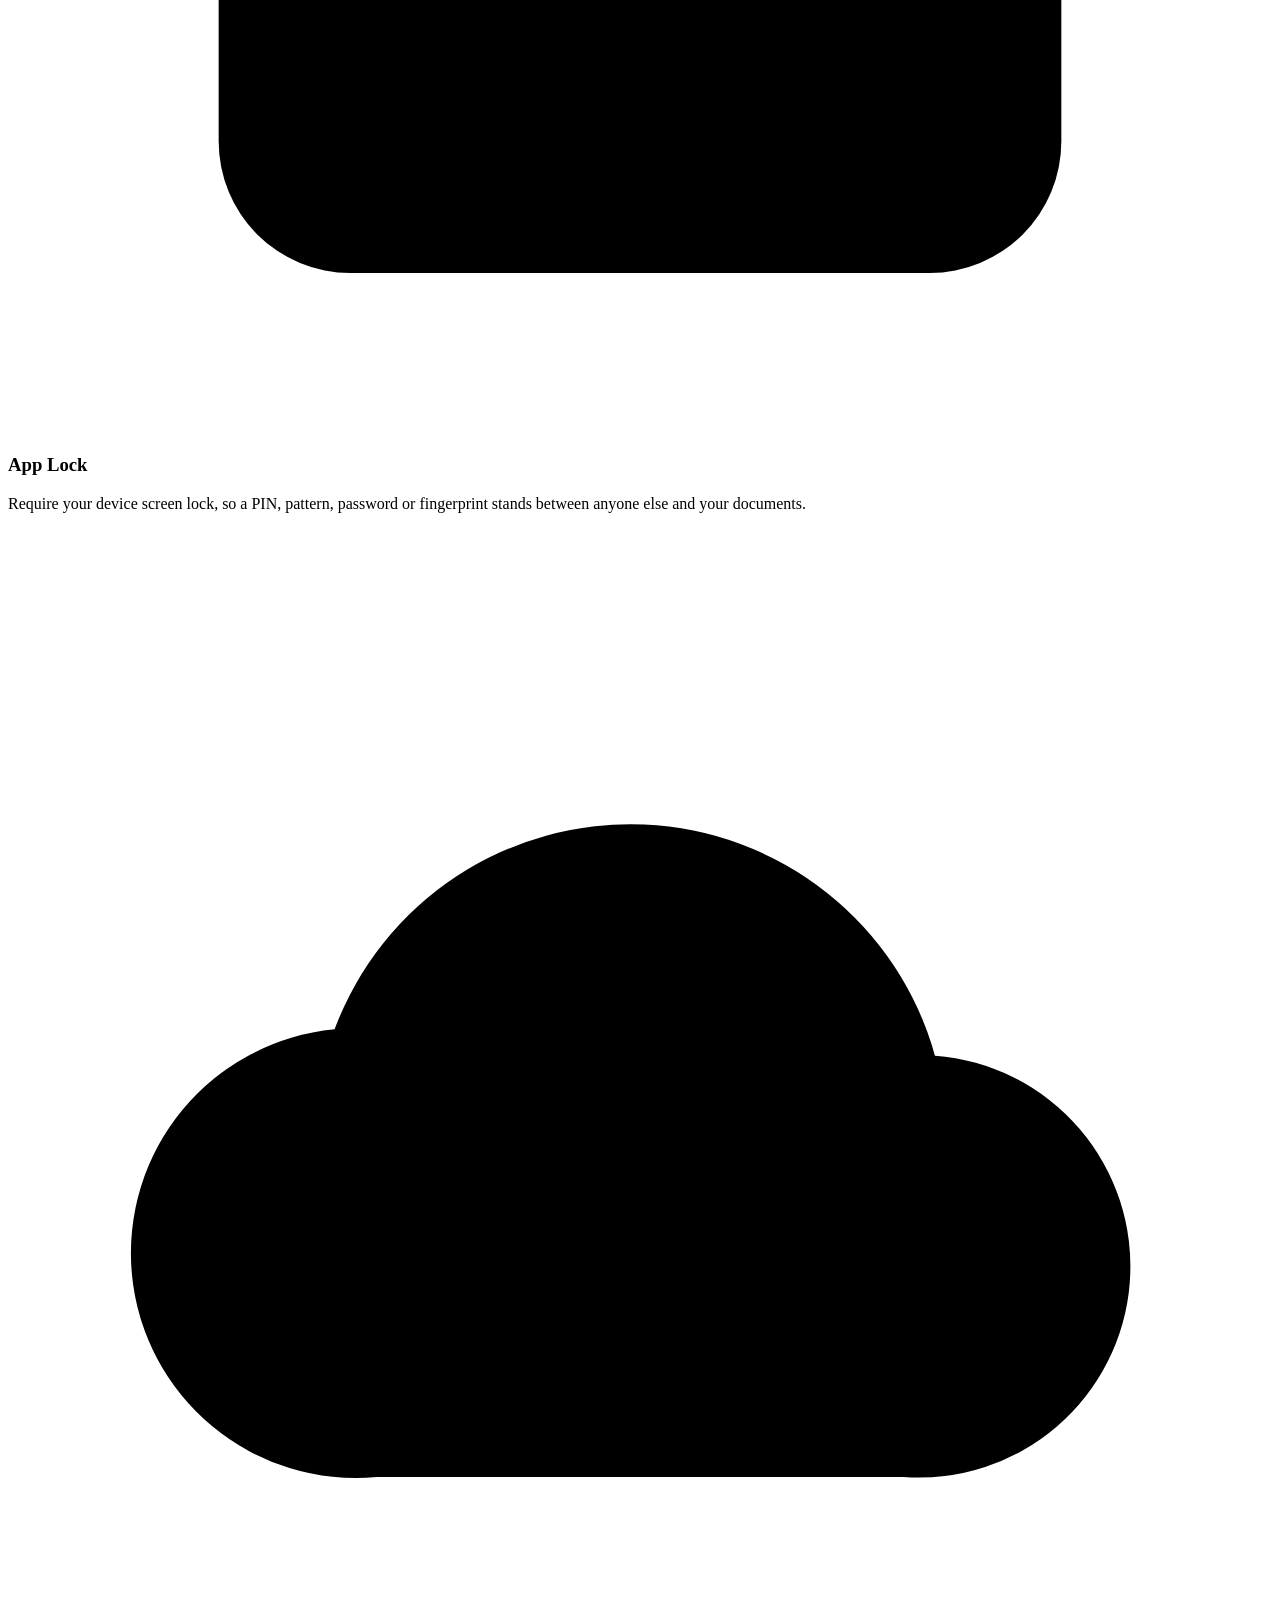
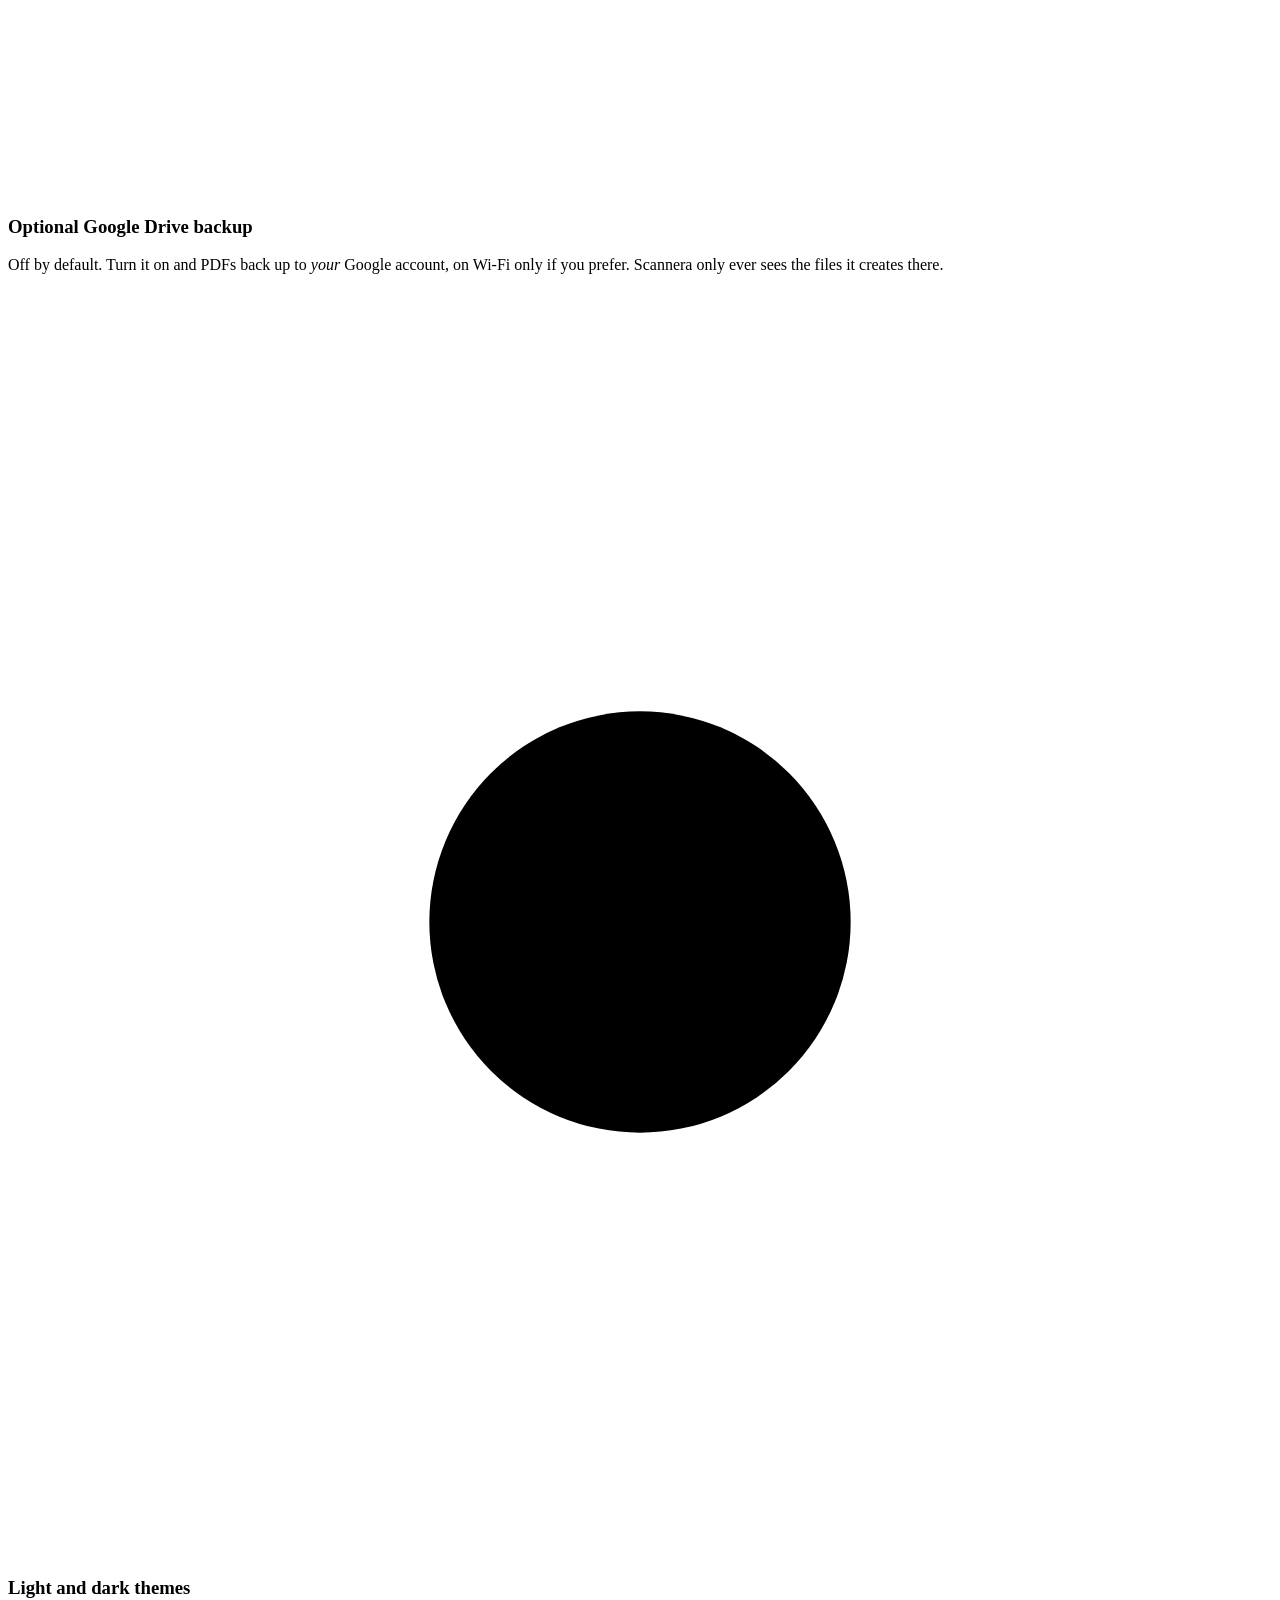
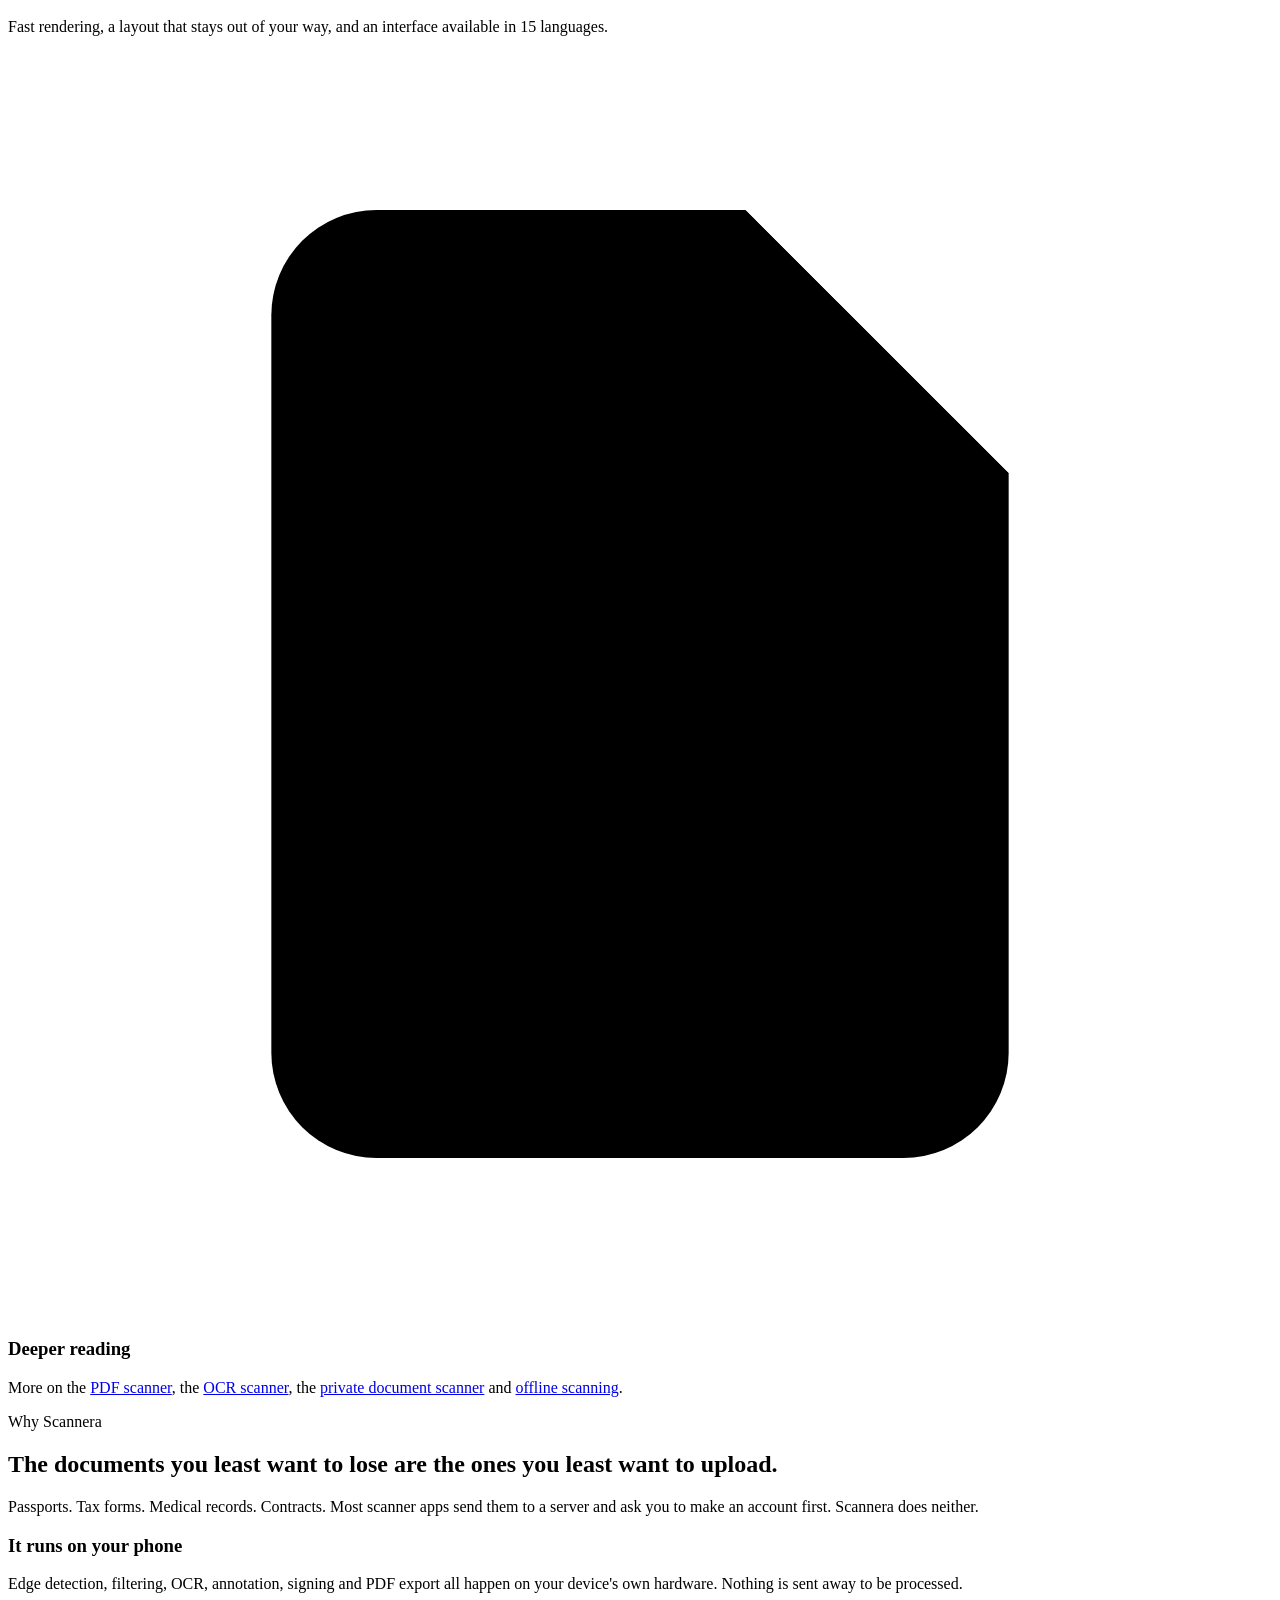
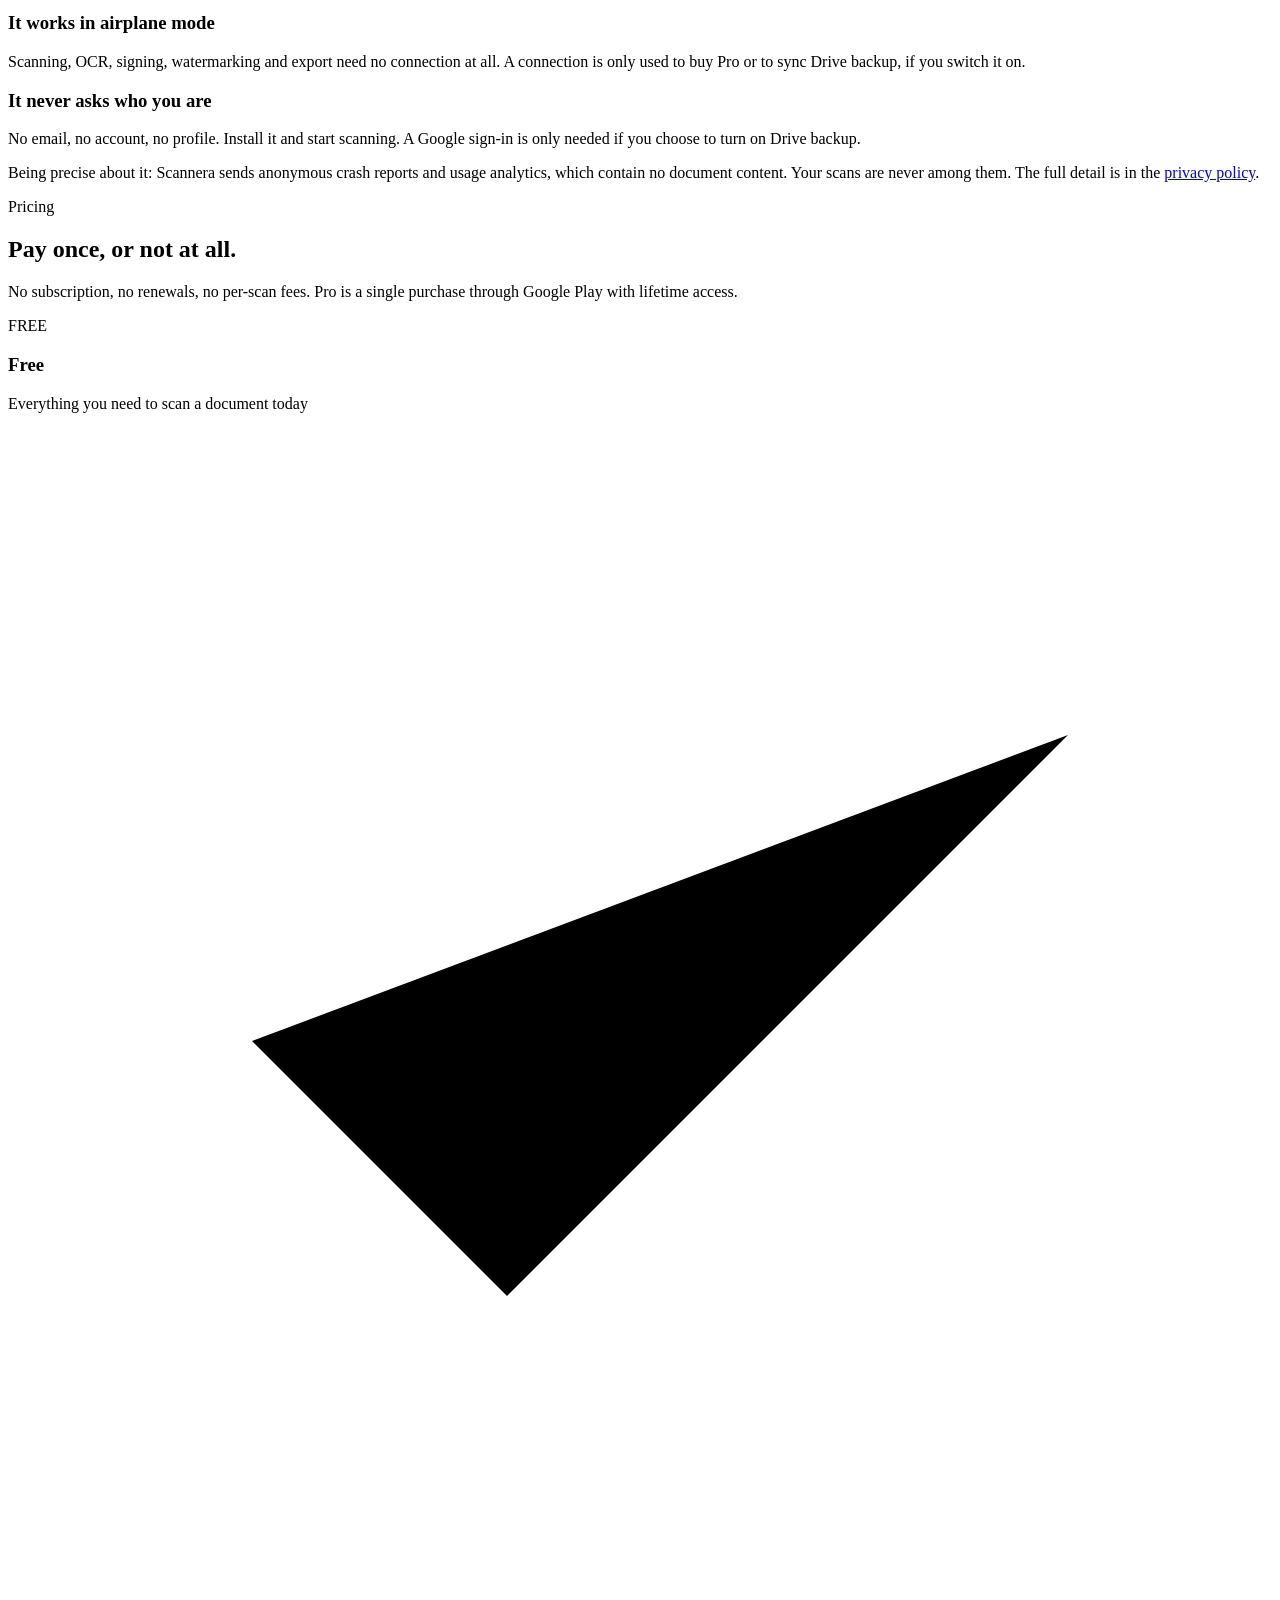
==== commit cb87552f: "Pin the phone through How it works and add a screen gallery - How it works: on screens 901px and wid" ====
--- a/docs/index.html
+++ b/docs/index.html
@@ -29,6 +29,8 @@
 <link href="https://fonts.googleapis.com/css2?family=Inter:wght@400;500;600;700;800&family=Playfair+Display:wght@600;700&display=swap" rel="stylesheet">
 
 <link rel="stylesheet" href="/assets/site.css">
+<script>document.documentElement.classList.add('js')</script>
+<script src="/assets/site.js" defer></script>
 <script type="application/ld+json">
 {
   "@context": "https://schema.org",
@@ -202,7 +204,7 @@
 
 <header class="nav">
   <div class="wrap">
-    <a class="brand" href="/"><img src="/assets/icon.png" alt="" width="30" height="30">Scannera</a>
+    <a class="brand" href="/"><img src="/assets/icon-64.png" alt="" width="30" height="30">Scannera</a>
     <nav>
       <a class="hide-sm" href="#how">Features</a>
       <a class="hide-sm" href="#privacy">Privacy</a>
@@ -225,7 +227,7 @@
     </div>
     <p class="meta">Android 8.0 and later · Free to use · Optional one-time Pro upgrade</p>
     <div class="hero-shot">
-      <img src="/assets/ui/privacy.png" alt="The Scannera onboarding screen explaining on-device processing" width="731" height="1463" fetchpriority="high">
+      <div class="phone"><img src="/assets/ui/privacy.webp" alt="The Scannera onboarding screen explaining on-device processing" width="731" height="1463" fetchpriority="high"></div>
     </div>
   </section>
 
@@ -247,6 +249,19 @@
       <p>Three steps, and every one of them runs on your phone.</p>
     </div>
 
+    <!-- On wide screens with script, the phone below pins in place and its
+         screen changes as each step scrolls past; the per-step screenshots
+         are then hidden. Phones and no-script keep one image per step. -->
+    <div class="tour">
+    <div class="tour-phone" aria-hidden="true">
+      <div class="phone">
+        <img src="/assets/ui/scan.webp" alt="" width="731" height="1463" loading="lazy" decoding="async">
+        <img src="/assets/ui/ocr.webp" alt="" width="731" height="1463" loading="lazy" decoding="async">
+        <img src="/assets/ui/pdf-edit.webp" alt="" width="731" height="1463" loading="lazy" decoding="async">
+      </div>
+      <div class="tour-dots"><span></span><span></span><span></span></div>
+    </div>
+
     <div class="pillar">
       <div class="pillar-copy">
         <span class="fig">Fig 01 · Capture</span>
@@ -272,7 +287,7 @@
         </div>
       </div>
       <div class="pillar-art">
-        <img src="/assets/ui/scan.png" alt="A multi-page contract scanned in Scannera" width="731" height="1463" loading="lazy" decoding="async">
+        <div class="phone"><img src="/assets/ui/scan.webp" alt="A multi-page contract scanned in Scannera" width="731" height="1463" loading="lazy" decoding="async"></div>
       </div>
     </div>
 
@@ -297,7 +312,7 @@
         </div>
       </div>
       <div class="pillar-art">
-        <img src="/assets/ui/ocr.png" alt="Scannera recognising text on a scanned invoice, ready to copy" width="731" height="1463" loading="lazy" decoding="async">
+        <div class="phone"><img src="/assets/ui/ocr.webp" alt="Scannera recognising text on a scanned invoice, ready to copy" width="731" height="1463" loading="lazy" decoding="async"></div>
       </div>
     </div>
 
@@ -326,8 +341,34 @@
         </div>
       </div>
       <div class="pillar-art">
-        <img src="/assets/ui/pdf-edit.png" alt="Annotating and signing an invoice in Scannera" width="731" height="1463" loading="lazy" decoding="async">
-      </div>
+        <div class="phone"><img src="/assets/ui/pdf-edit.webp" alt="Annotating and signing an invoice in Scannera" width="731" height="1463" loading="lazy" decoding="async"></div>
+      </div>
+    </div>
+    </div>
+  </section>
+
+  <!-- Every screen, swipeable. Native scroll-snap, so it works by touch,
+       trackpad and keyboard with or without script; the arrows are extra. -->
+  <section class="gallery-section" aria-labelledby="gallery-title">
+    <div class="wrap">
+      <div class="head">
+        <span class="eyebrow">A look around</span>
+        <h2 id="gallery-title">Every screen, up close.</h2>
+        <p>Swipe through the app as it looks today.</p>
+      </div>
+    </div>
+    <div class="gallery" tabindex="0" aria-label="Scannera screens">
+      <figure><div class="phone"><img src="/assets/ui/privacy.webp" alt="Onboarding explaining that documents are processed and stored on the device" width="731" height="1463" loading="lazy" decoding="async"></div><figcaption>Private from the first screen</figcaption></figure>
+      <figure><div class="phone"><img src="/assets/ui/scan.webp" alt="A multi-page contract scanned in Scannera" width="731" height="1463" loading="lazy" decoding="async"></div><figcaption>Multi-page scans</figcaption></figure>
+      <figure><div class="phone"><img src="/assets/ui/ocr.webp" alt="Recognised text selected on a scanned invoice, with a Copy option" width="731" height="1463" loading="lazy" decoding="async"></div><figcaption>Copy text off any page</figcaption></figure>
+      <figure><div class="phone"><img src="/assets/ui/pdf-edit.webp" alt="The PDF editor with the annotation toolbar, a highlight and a signature" width="731" height="1463" loading="lazy" decoding="async"></div><figcaption>Annotate and sign</figcaption></figure>
+      <figure><div class="phone"><img src="/assets/ui/organize.webp" alt="The documents library with colour-coded Work, Travel, Receipts and Study folders" width="731" height="1463" loading="lazy" decoding="async"></div><figcaption>Colour-coded folders</figcaption></figure>
+      <figure><div class="phone"><img src="/assets/ui/watermark.webp" alt="The Set watermark screen previewing a diagonal CONFIDENTIAL watermark" width="731" height="1463" loading="lazy" decoding="async"></div><figcaption>Your own watermark</figcaption></figure>
+      <figure><div class="phone"><img src="/assets/ui/backup.webp" alt="Google Drive backup settings with auto backup, Wi-Fi only and notification toggles" width="731" height="1463" loading="lazy" decoding="async"></div><figcaption>Backup to your own Drive</figcaption></figure>
+    </div>
+    <div class="wrap gallery-nav" hidden>
+      <button type="button" class="gallery-btn" data-dir="-1" aria-label="Previous screens"><svg viewBox="0 0 24 24" aria-hidden="true"><path d="m15 5-7 7 7 7"/></svg></button>
+      <button type="button" class="gallery-btn" data-dir="1" aria-label="Next screens"><svg viewBox="0 0 24 24" aria-hidden="true"><path d="m9 5 7 7-7 7"/></svg></button>
     </div>
   </section>
 
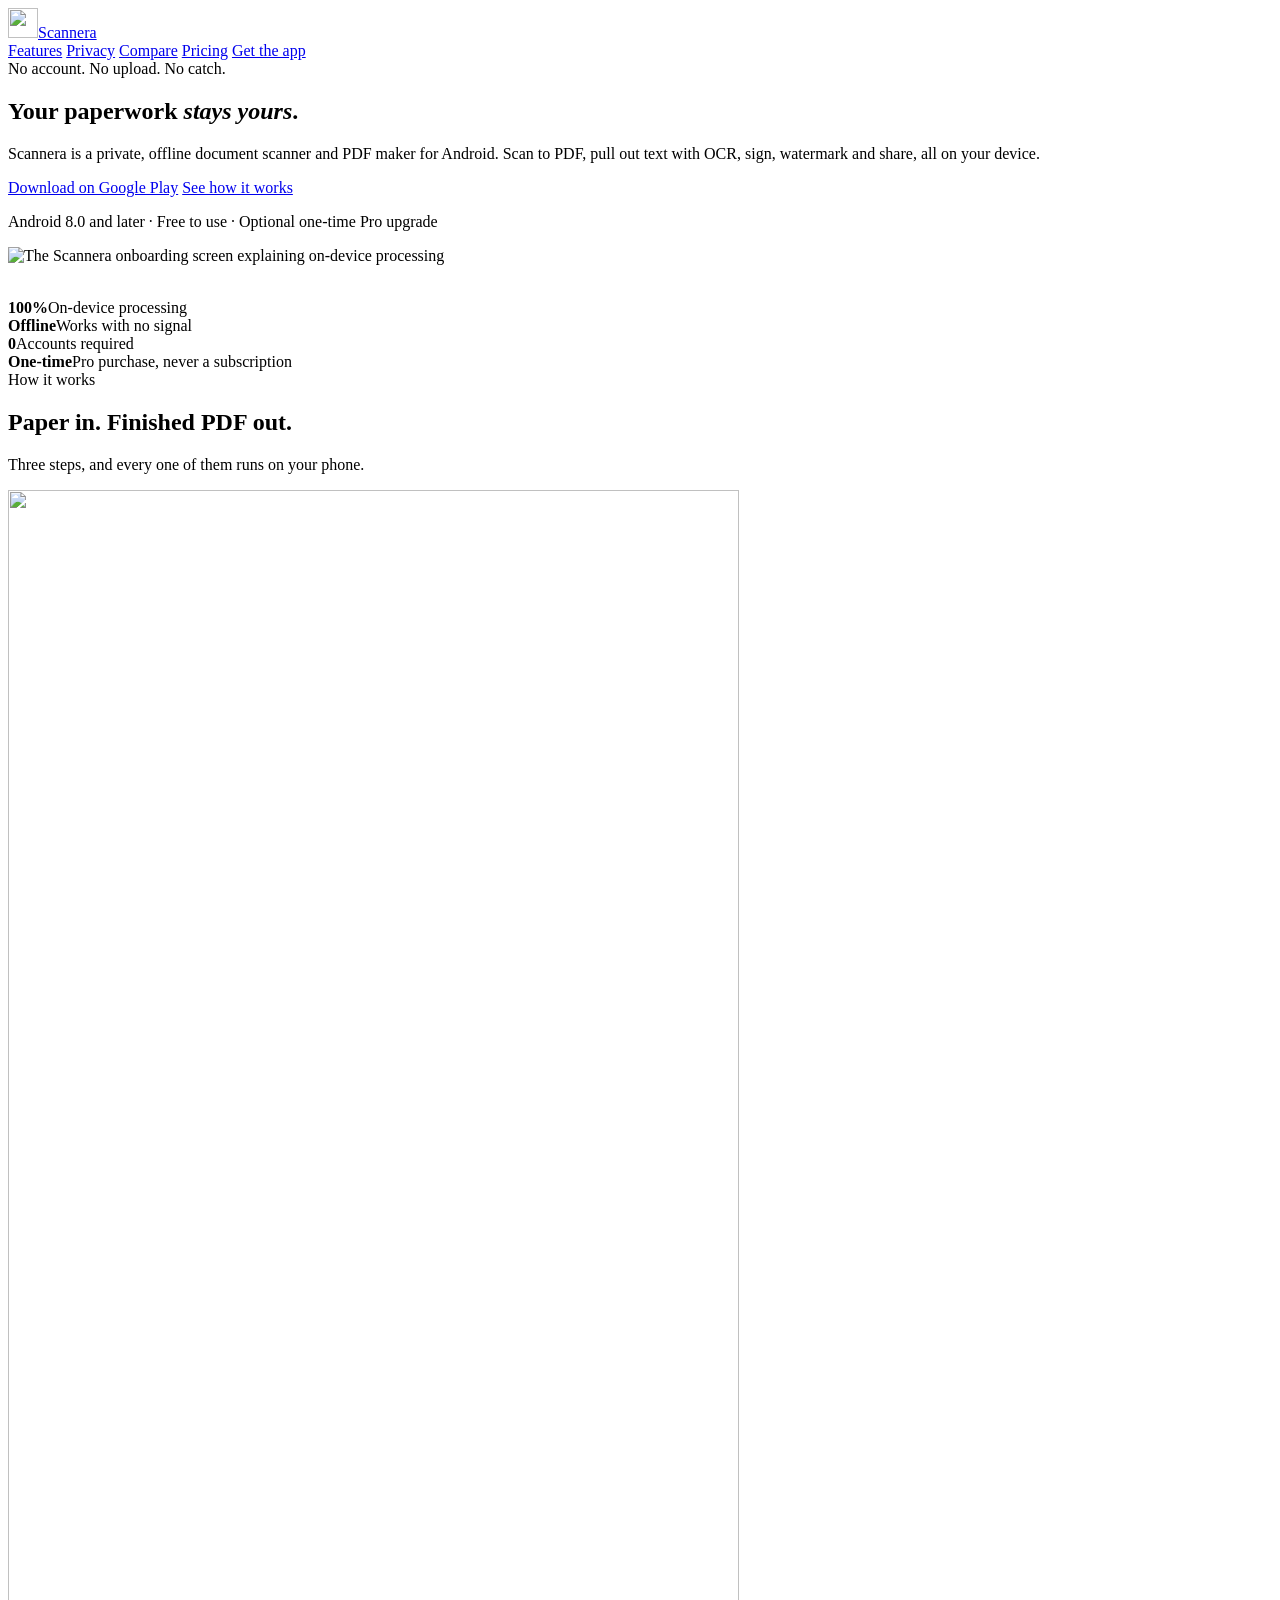
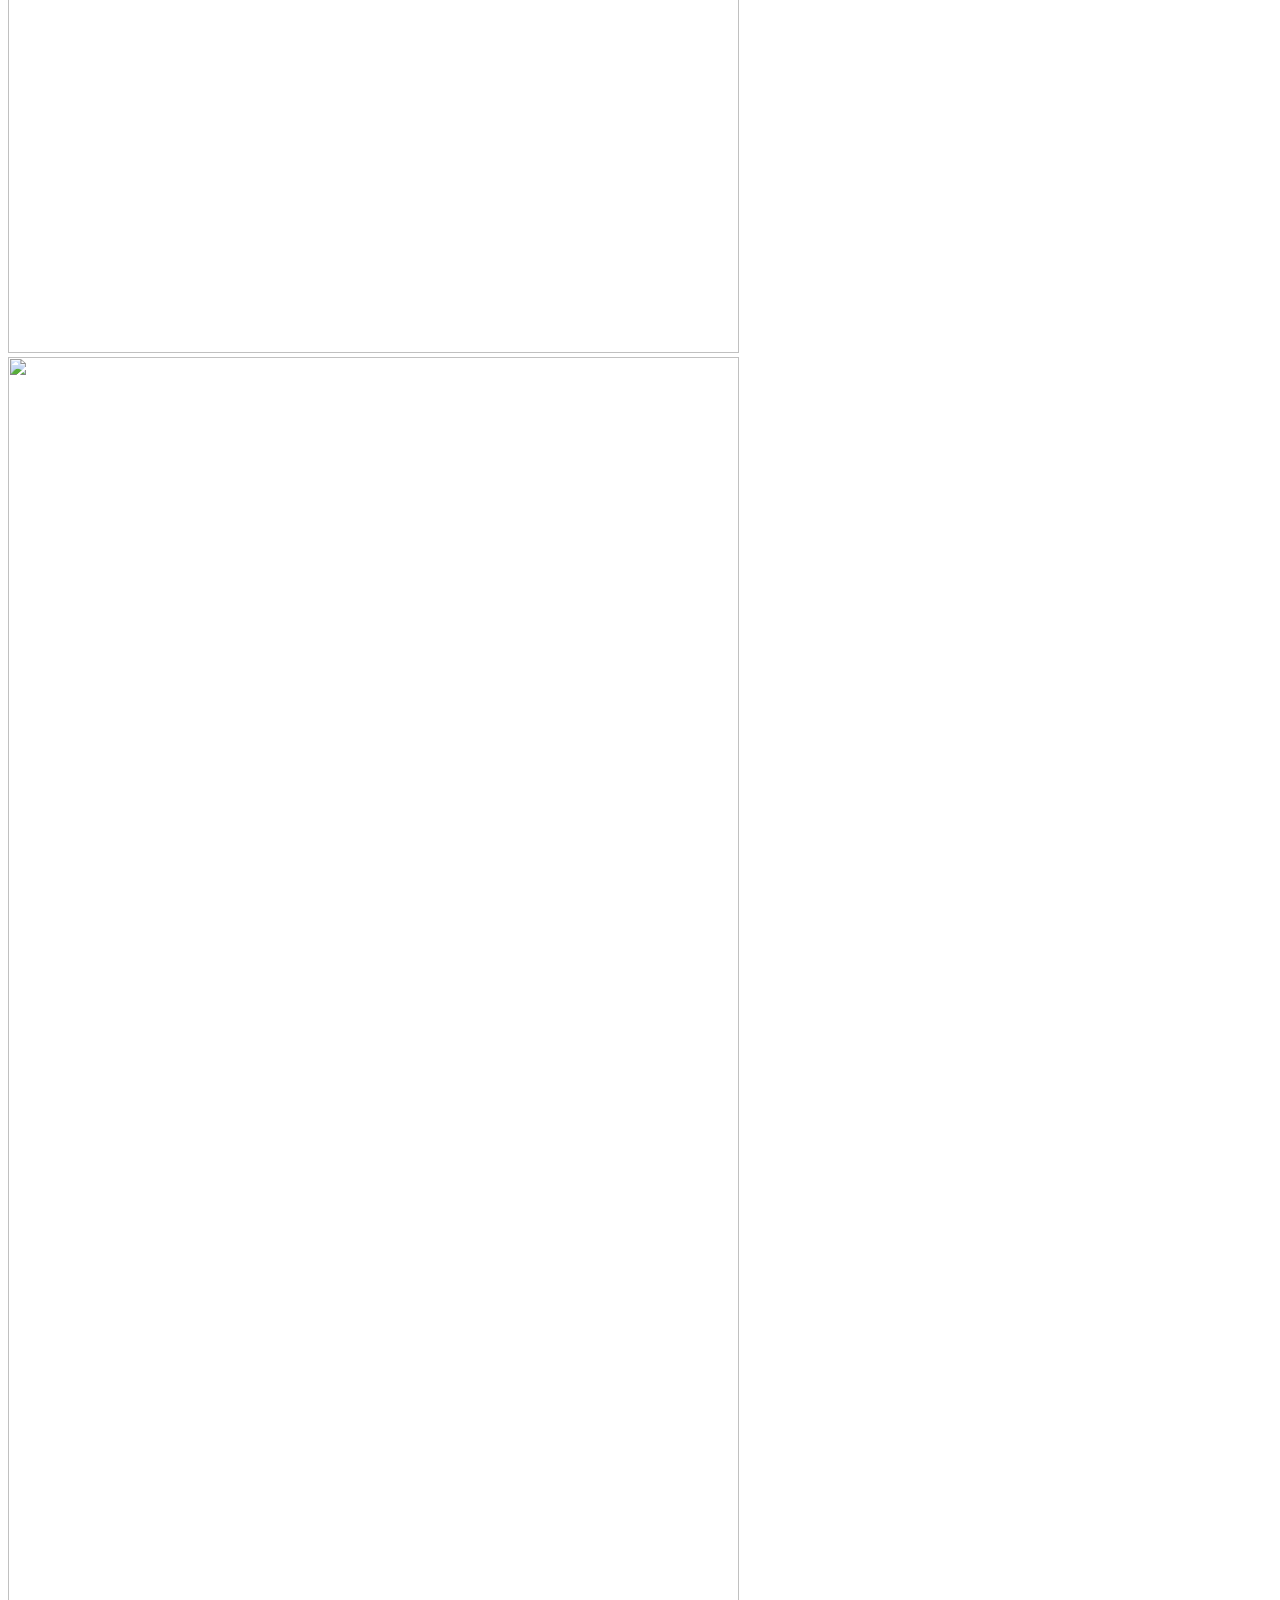
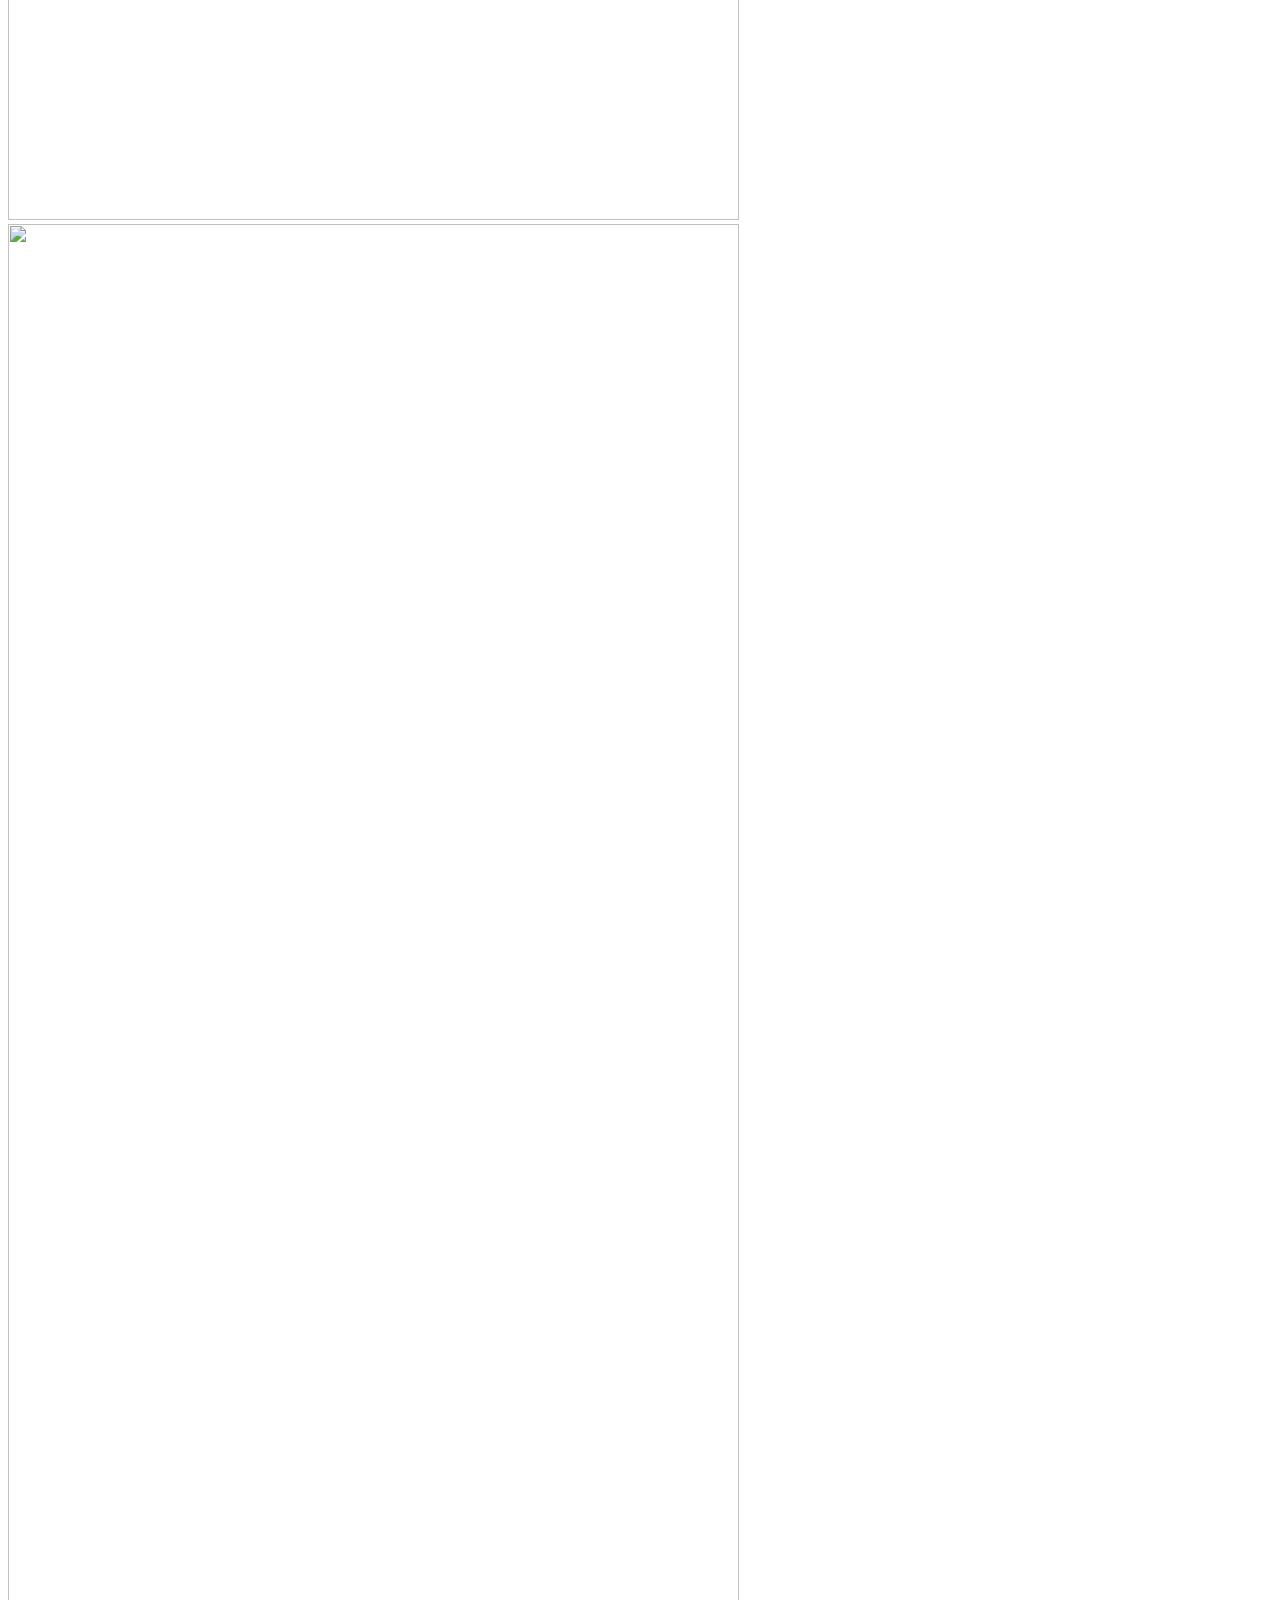
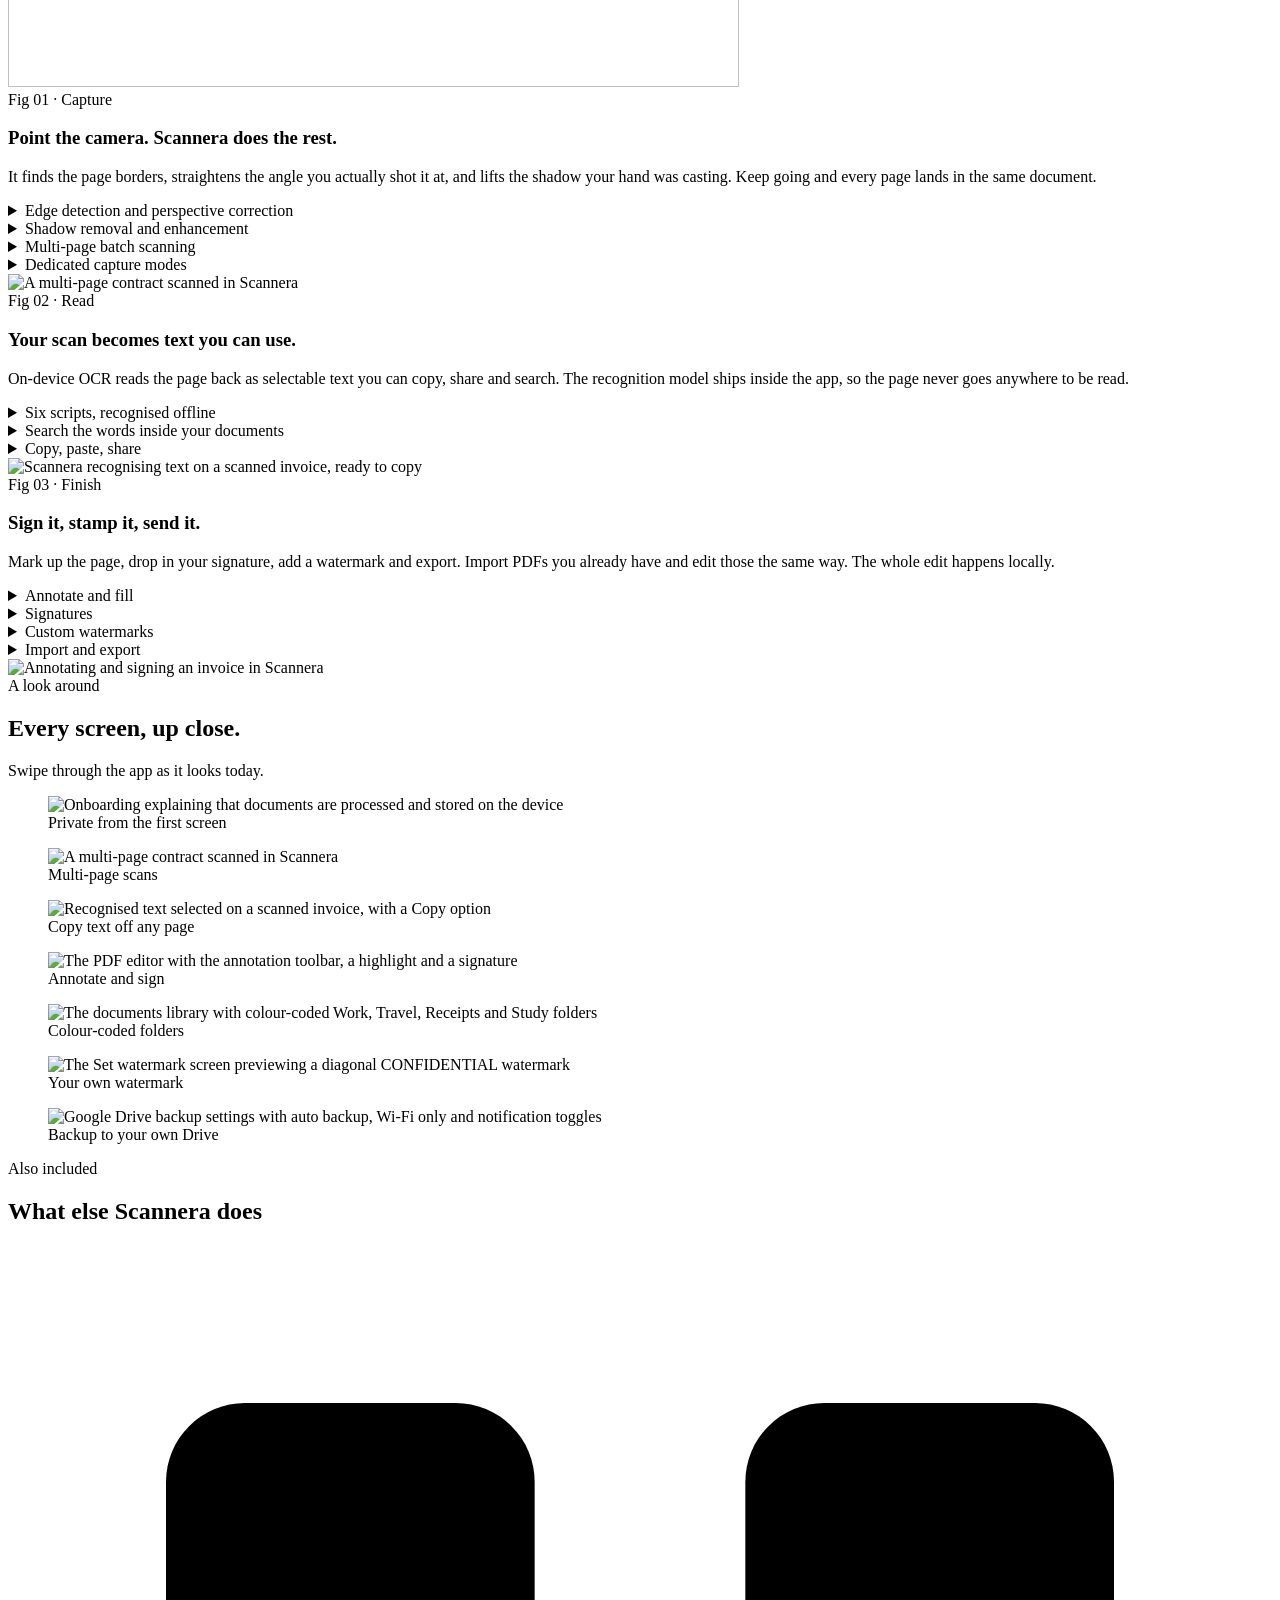
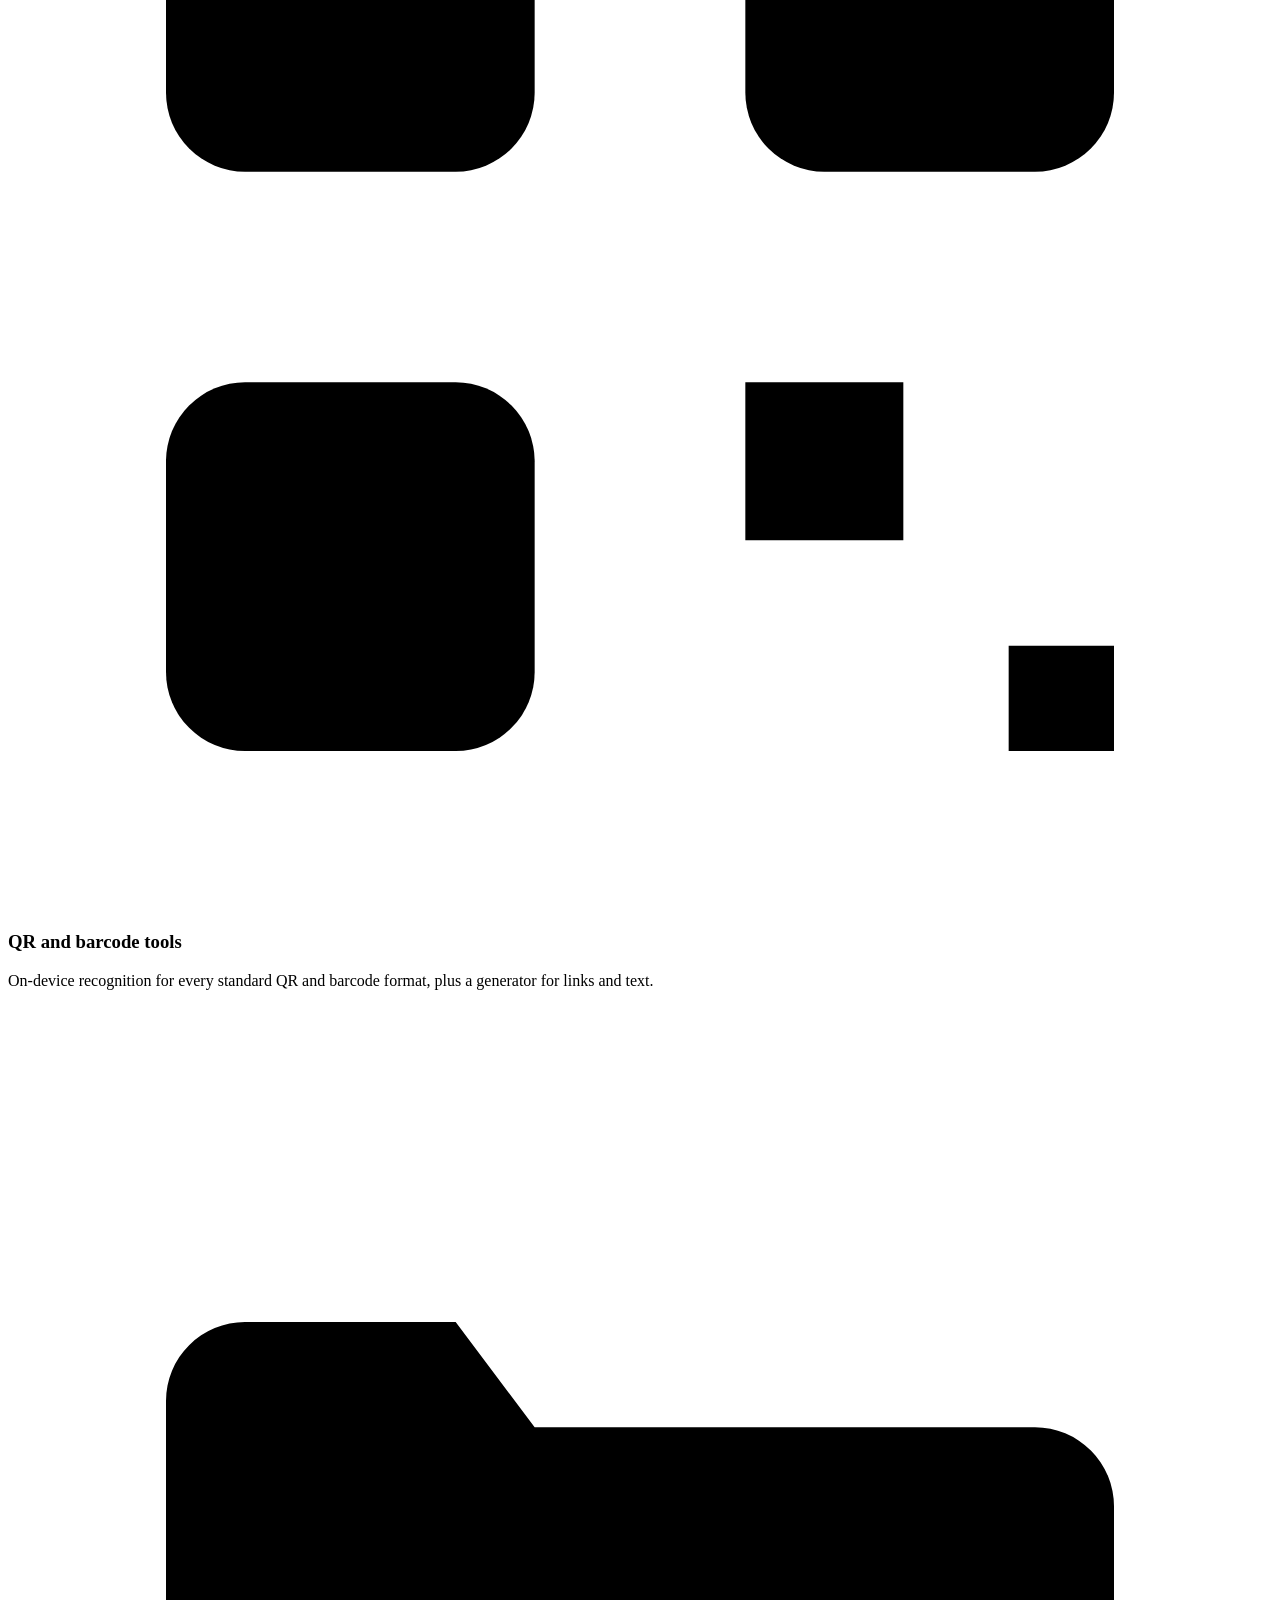
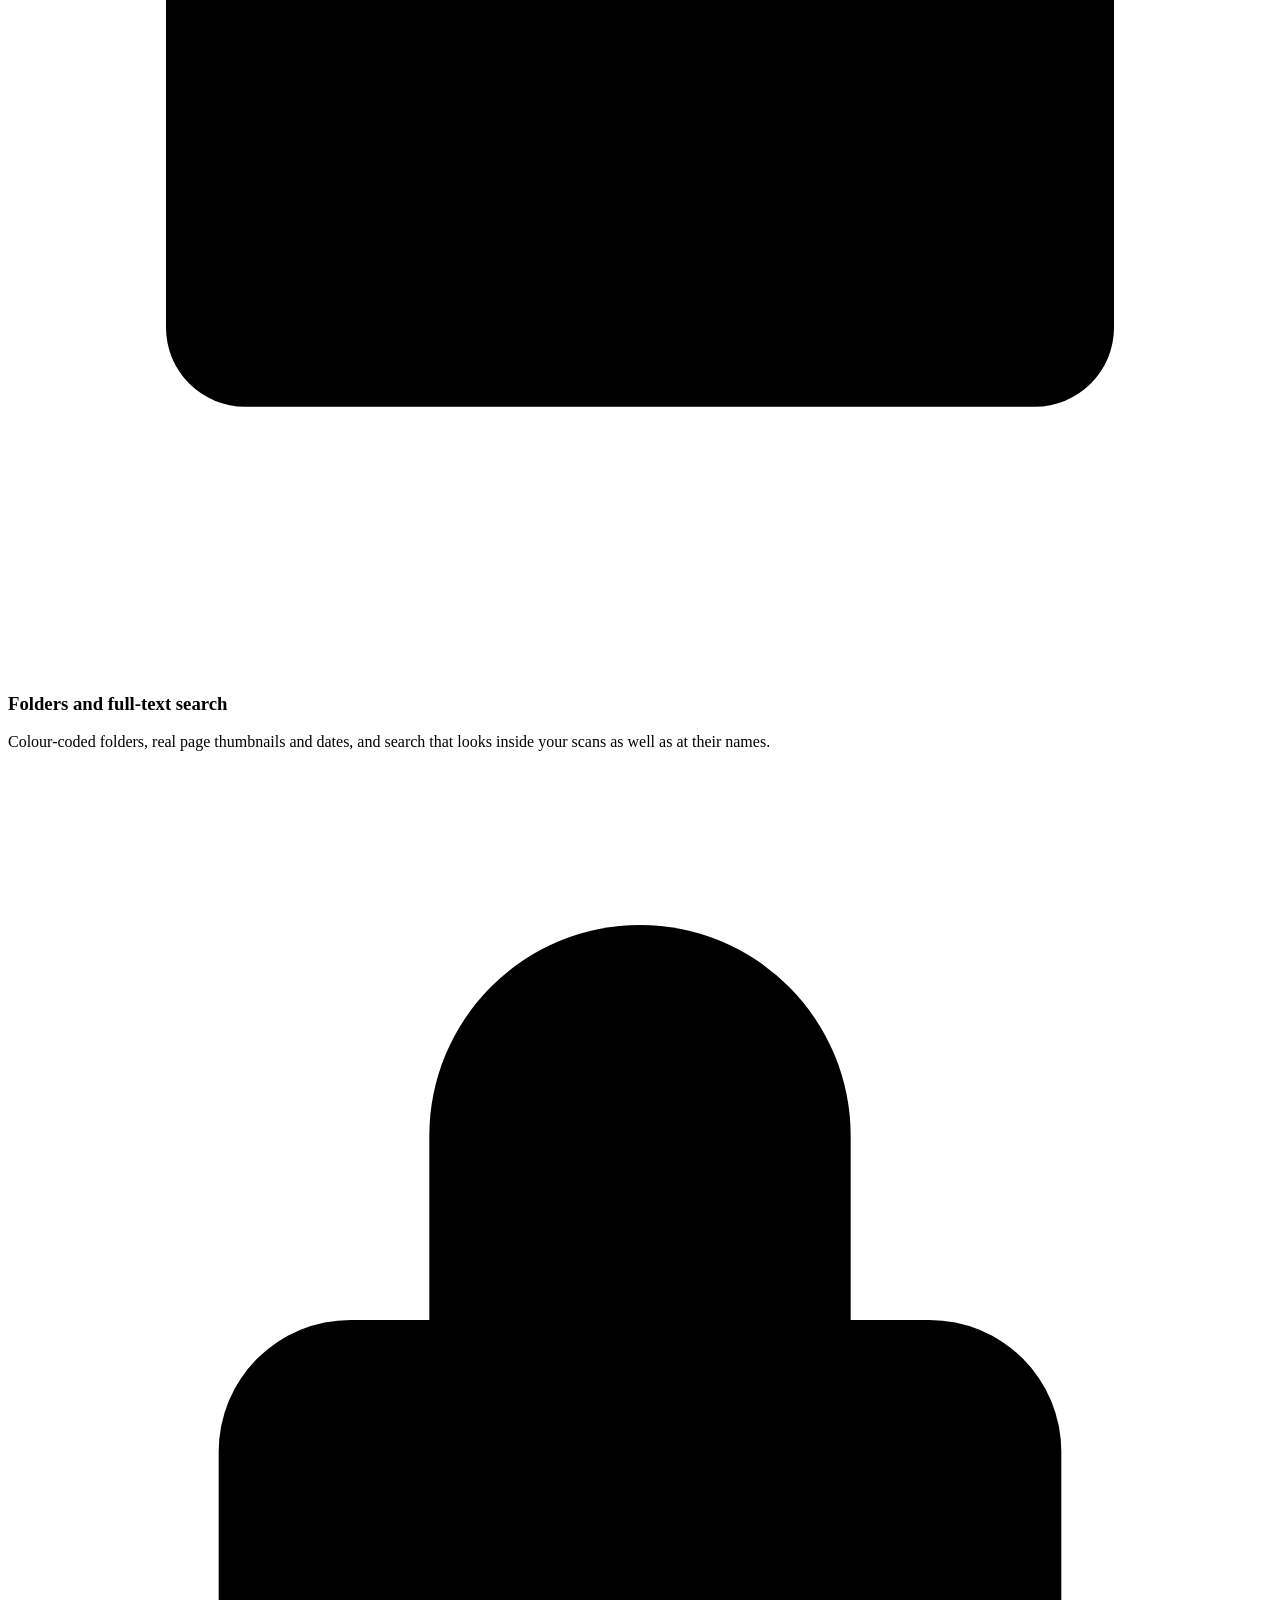
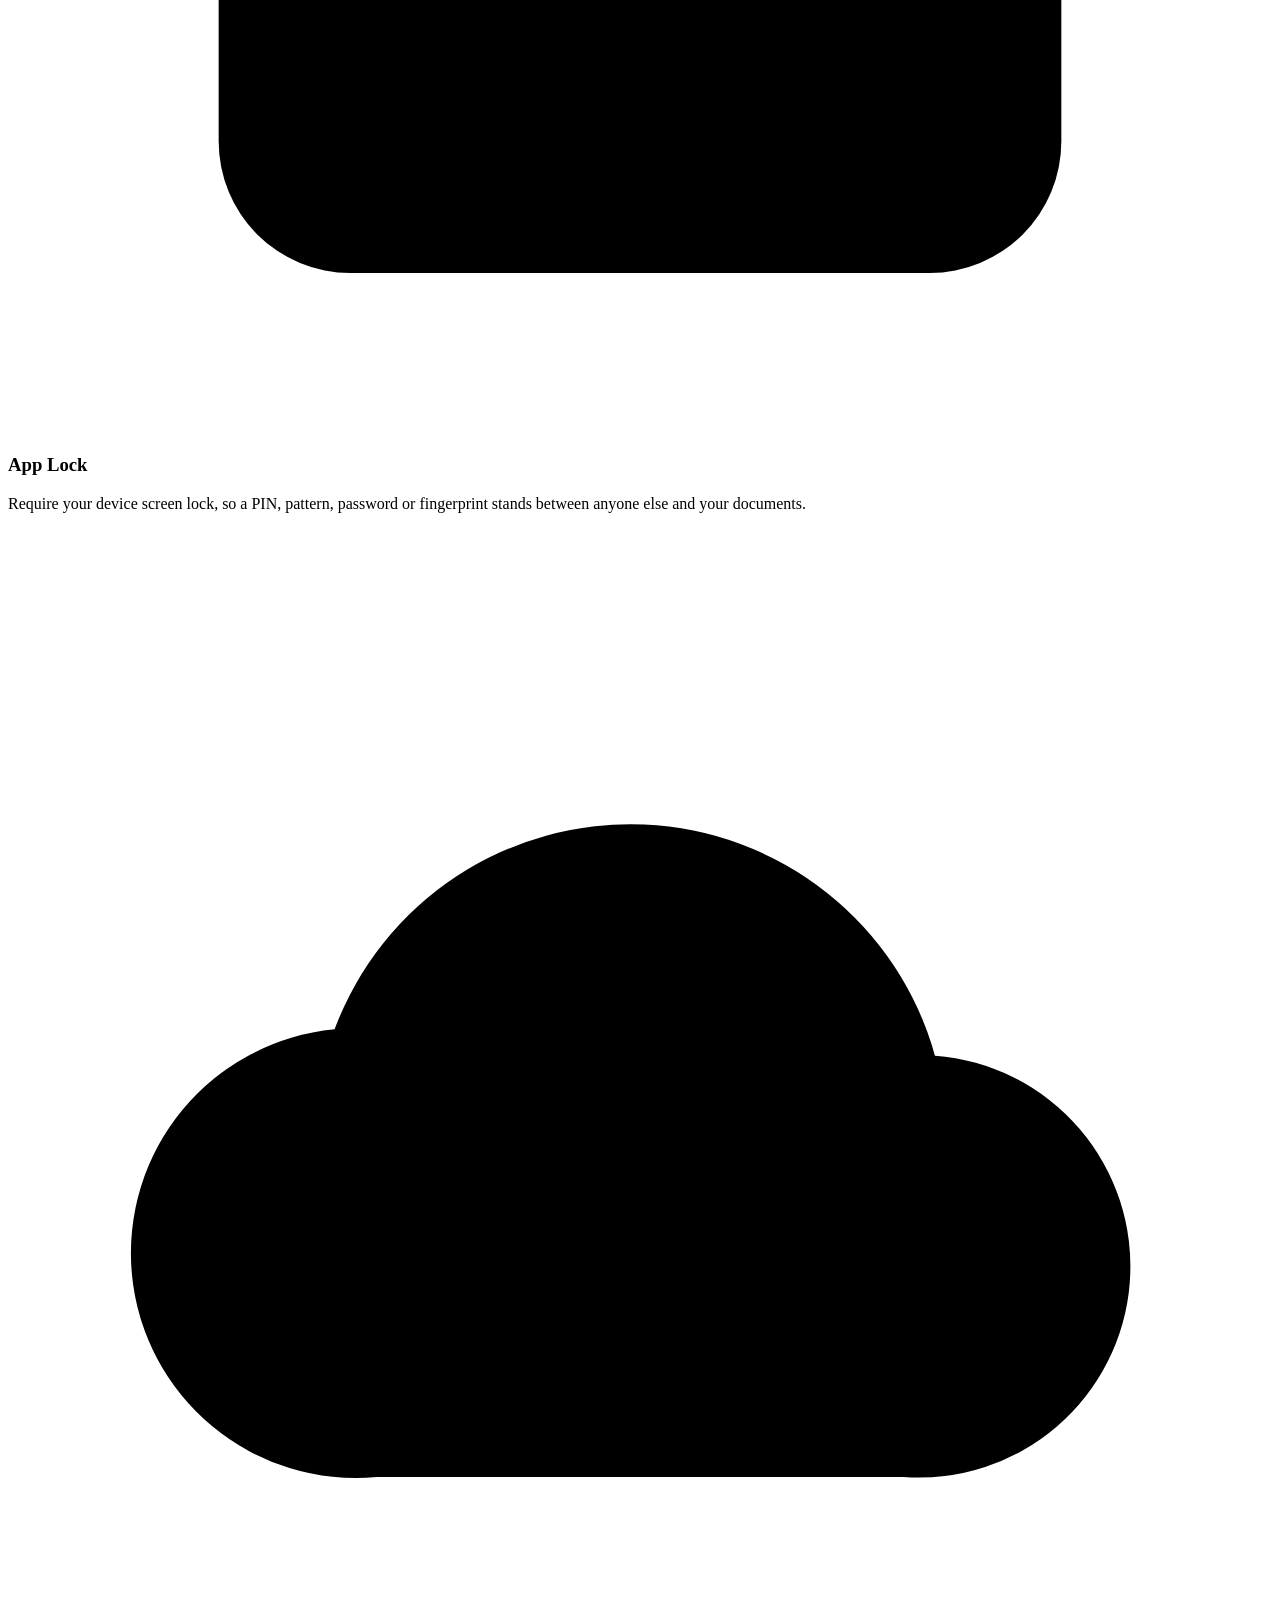
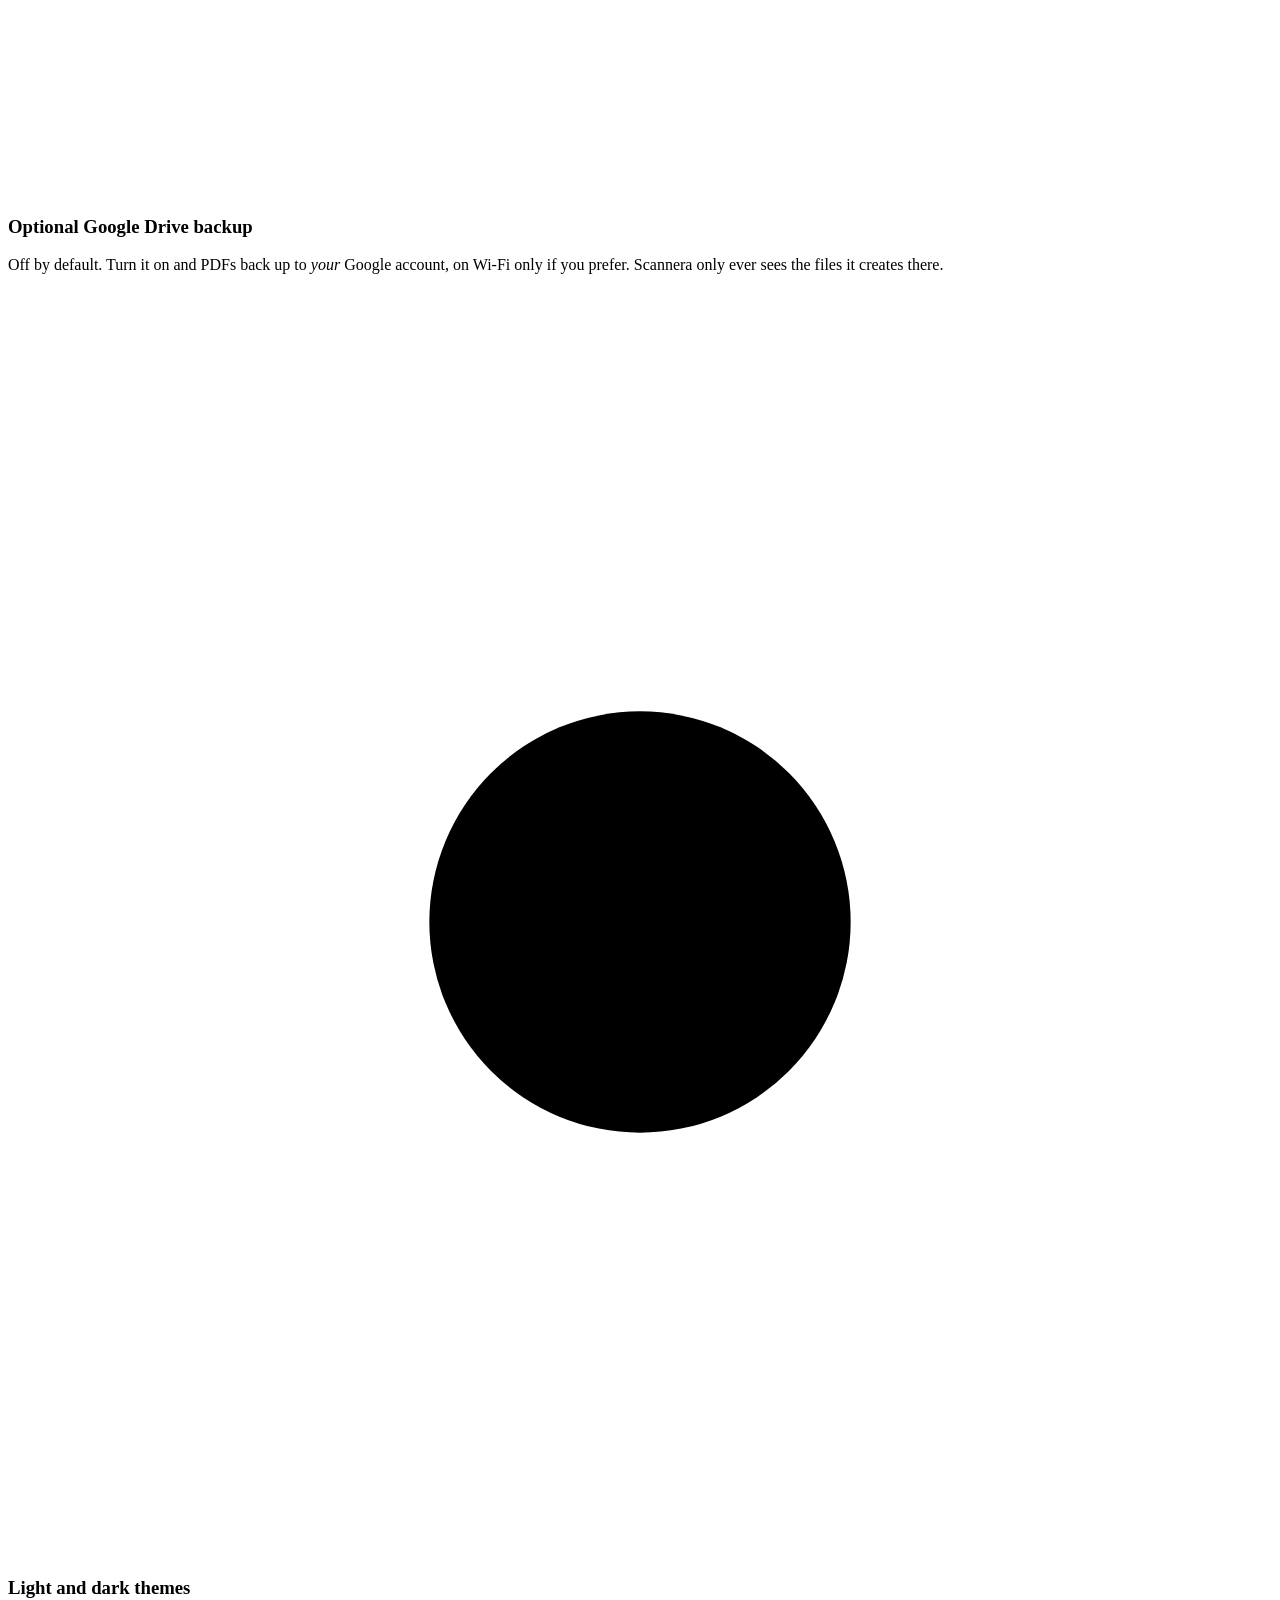
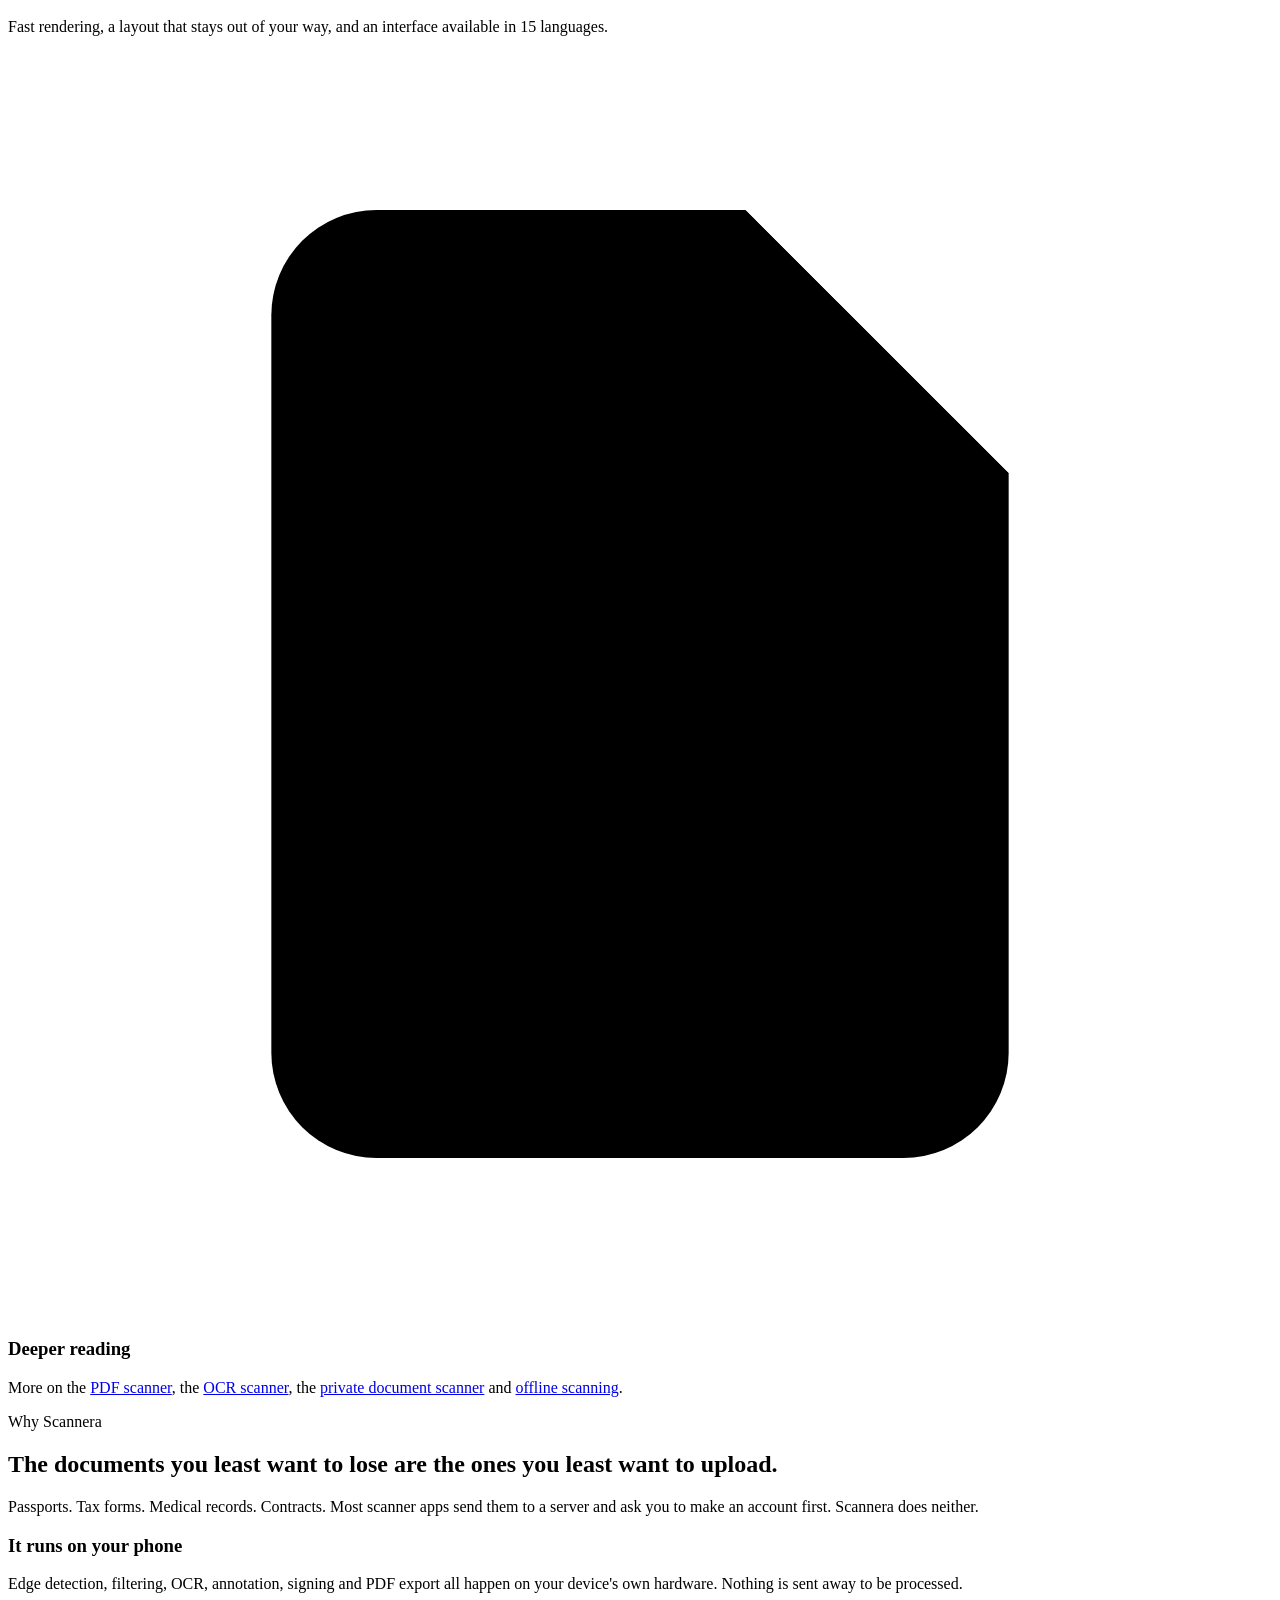
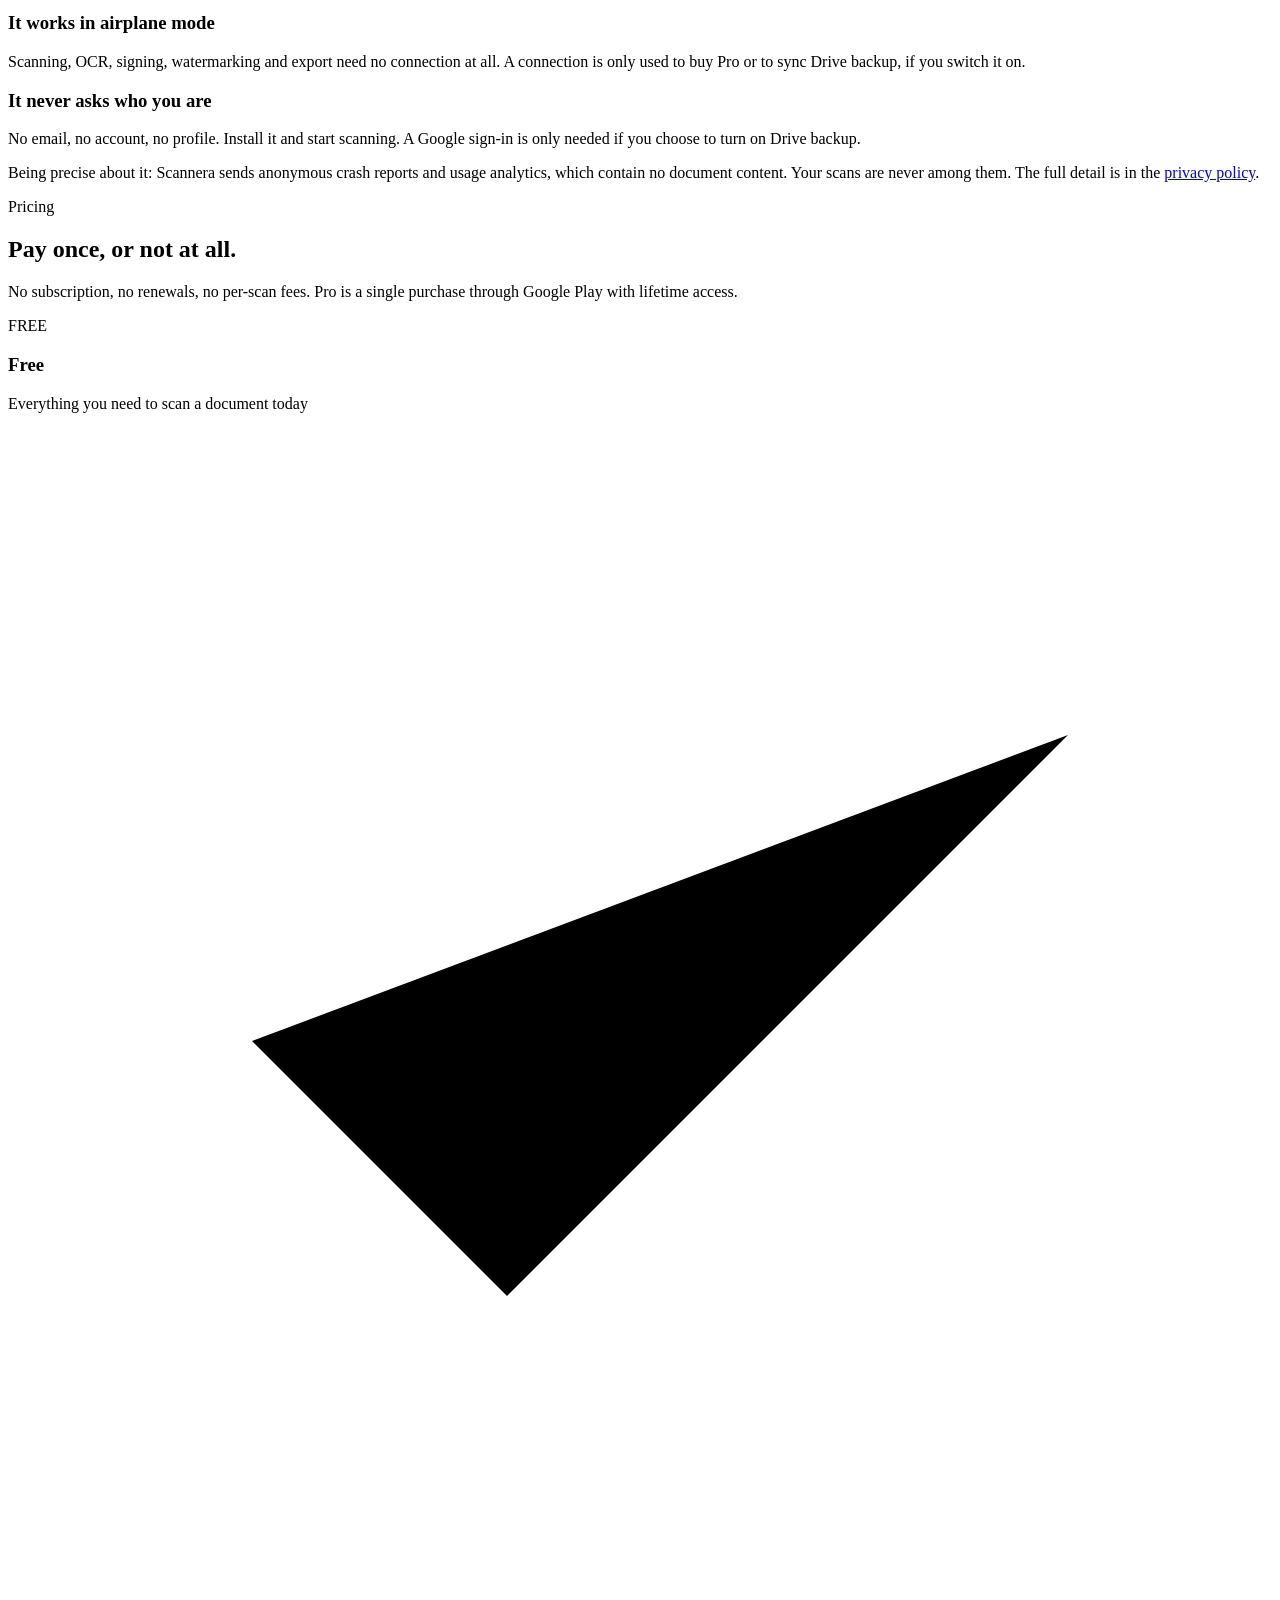
==== commit 09c4ae1b: "Compare Scannera with the subscription scanners One page at /compare/ answering the question people " ====
--- a/docs/index.html
+++ b/docs/index.html
@@ -22,7 +22,8 @@
 <meta name="twitter:description" content="Scan documents, create PDFs, extract text with on-device OCR, annotate and sign PDFs, read and generate QR codes, and back up to your own Google Drive.">
 <meta name="twitter:image" content="https://scannera.in/assets/icon.png">
 
-<link rel="icon" href="/assets/icon.png">
+<link rel="icon" href="/assets/favicon-192.png" sizes="192x192" type="image/png">
+<link rel="icon" href="/favicon.ico" sizes="16x16 32x32 48x48">
 <link rel="apple-touch-icon" href="/assets/icon.png">
 <link rel="preconnect" href="https://fonts.googleapis.com">
 <link rel="preconnect" href="https://fonts.gstatic.com" crossorigin>
@@ -208,6 +209,7 @@
     <nav>
       <a class="hide-sm" href="#how">Features</a>
       <a class="hide-sm" href="#privacy">Privacy</a>
+      <a class="hide-sm" href="/compare/">Compare</a>
       <a class="hide-sm" href="#pricing">Pricing</a>
       <a class="btn sm" href="https://play.google.com/store/apps/details?id=com.craftingapps.scannera">Get the app</a>
     </nav>
@@ -536,6 +538,7 @@
       <a href="/">Home</a>
       <a href="/#how">Features</a>
       <a href="/#pricing">Pricing</a>
+      <a href="/compare/">Compare</a>
       <a href="/pdf-scanner-android/">PDF scanner</a>
       <a href="/ocr-scanner-android/">OCR scanner</a>
       <a href="/private-document-scanner/">Private scanner</a>
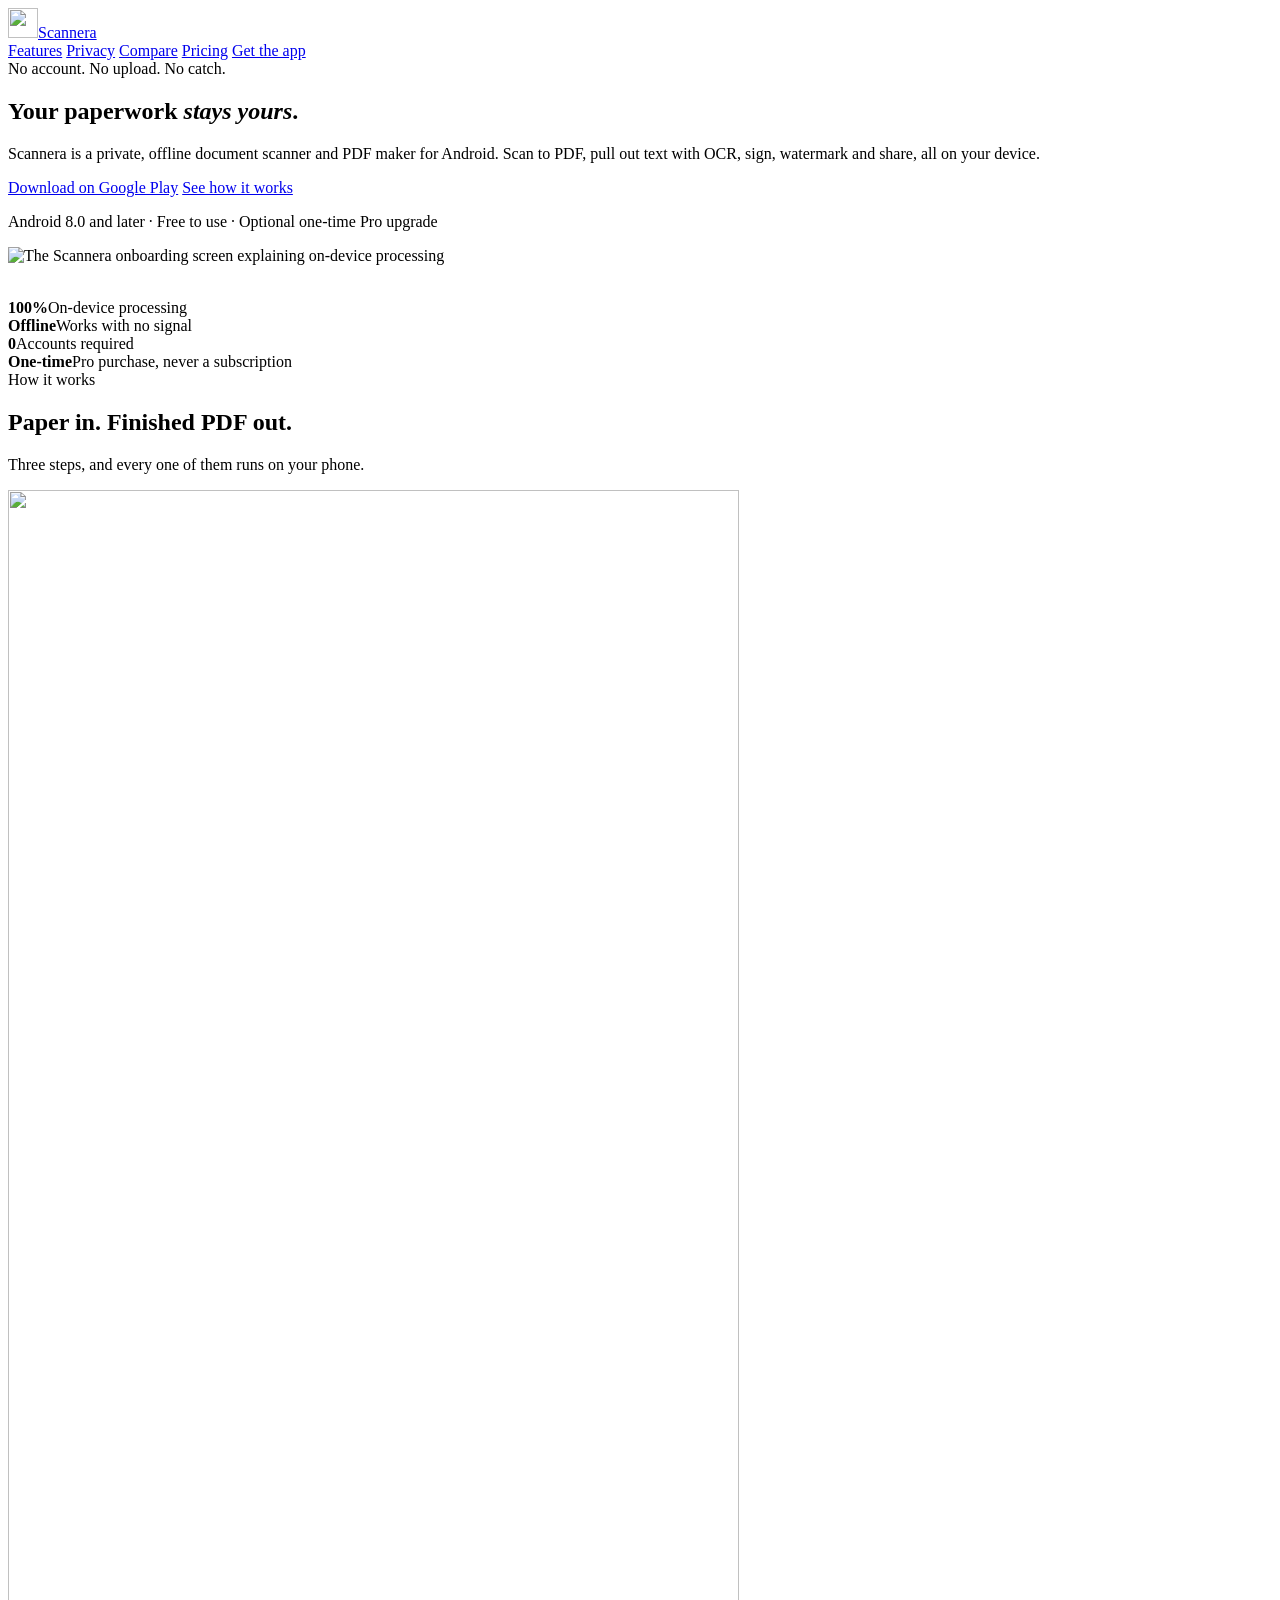
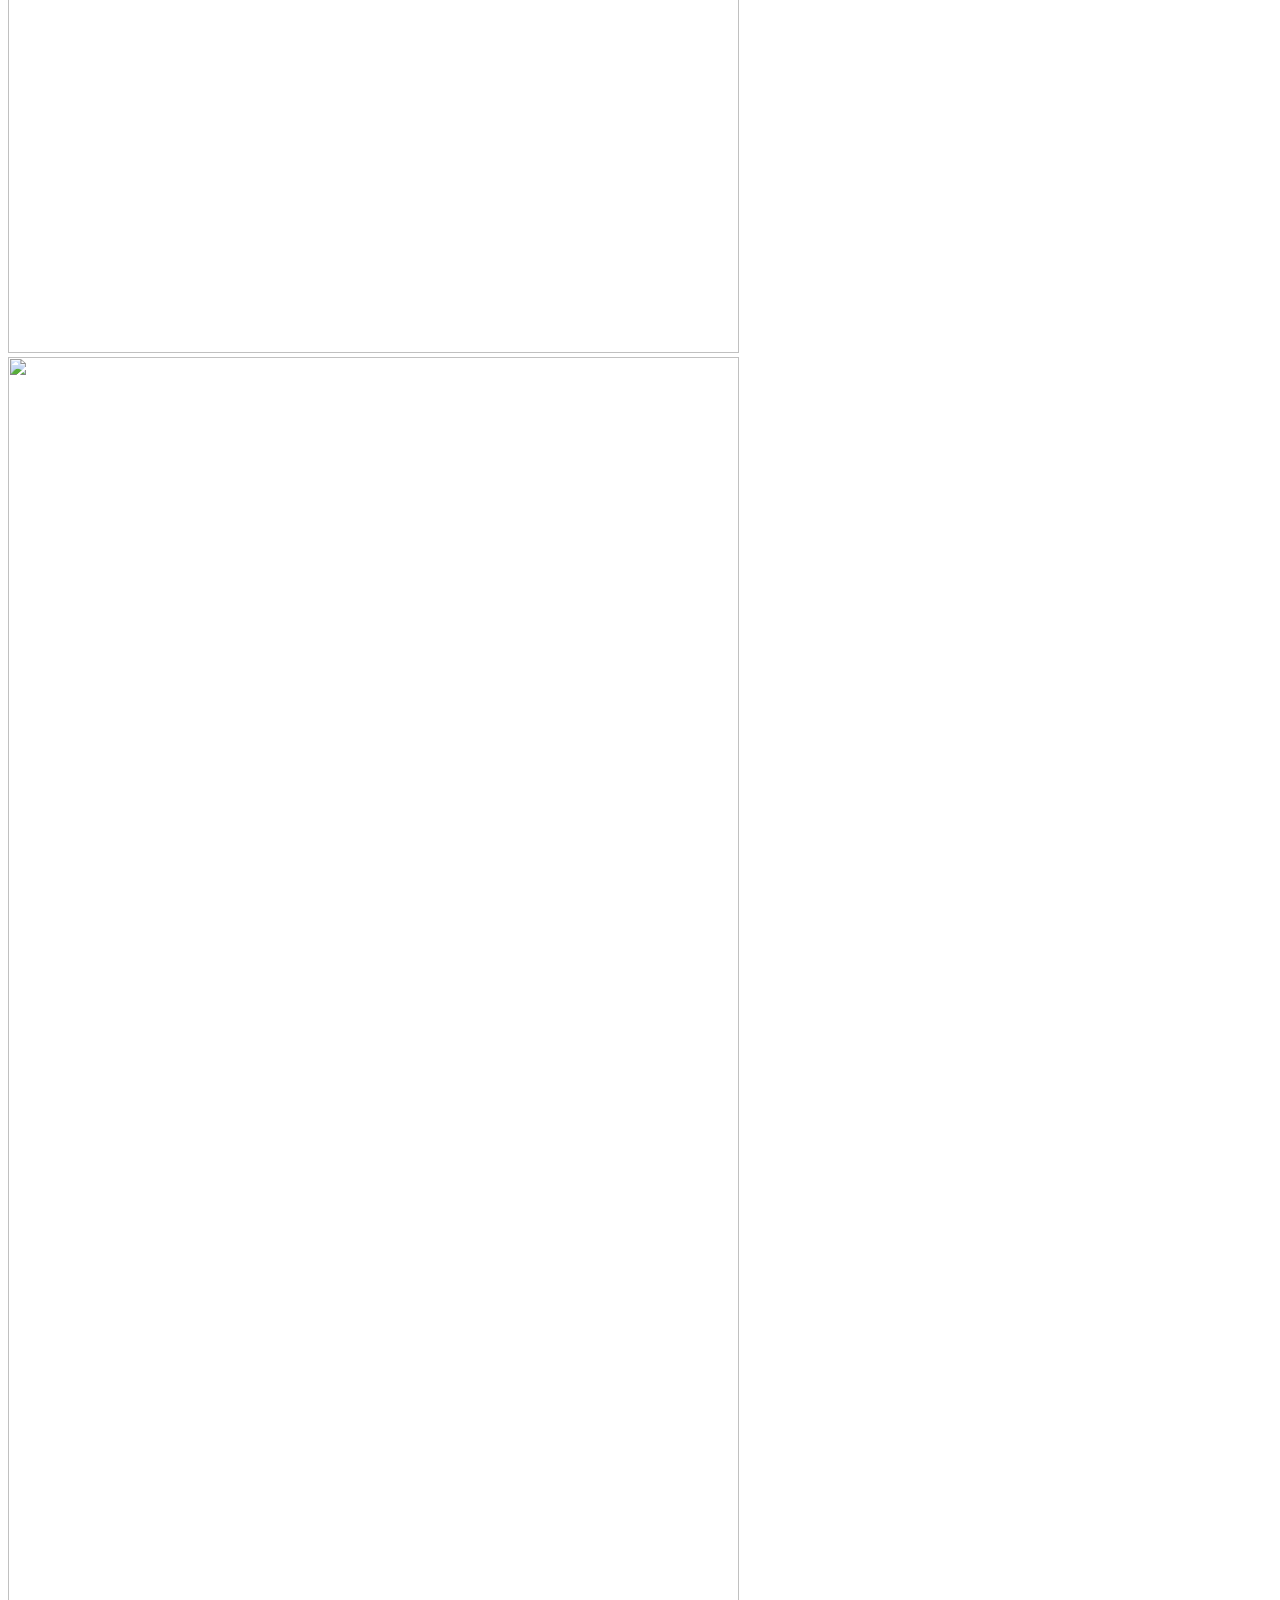
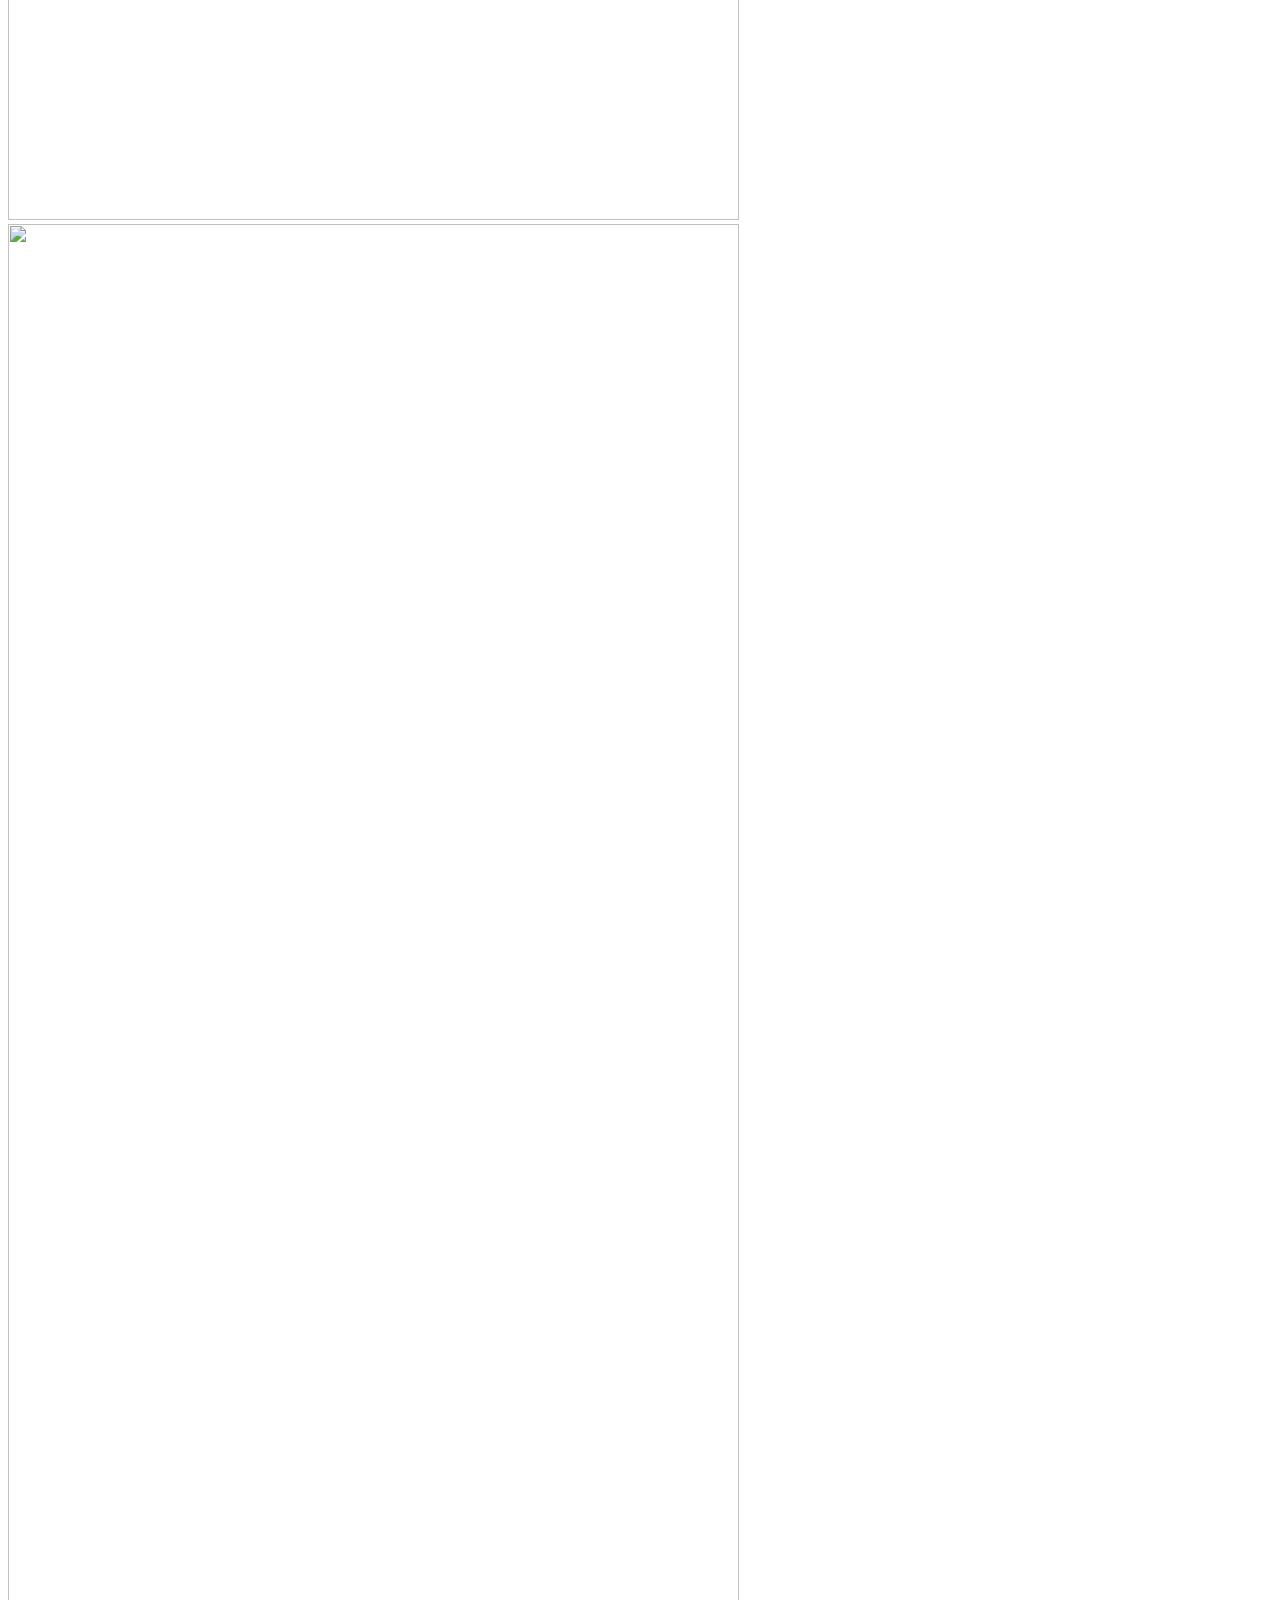
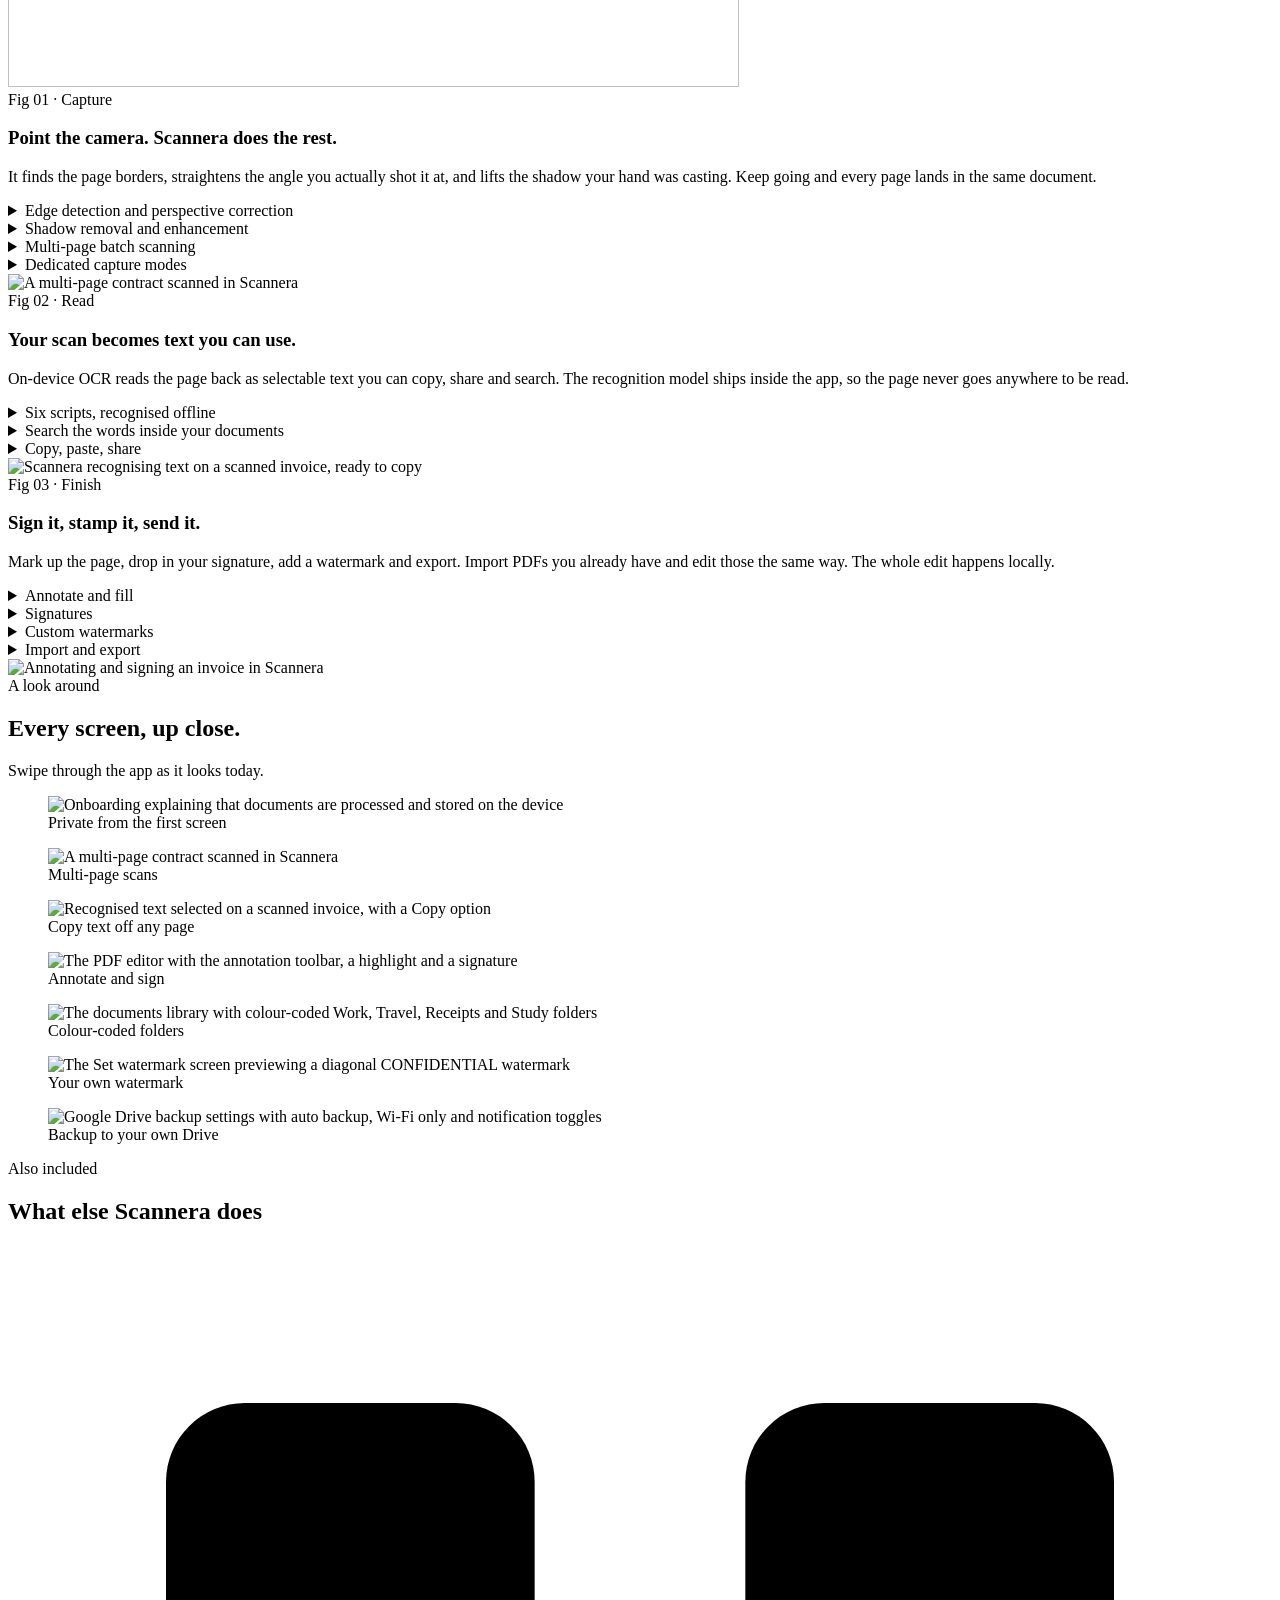
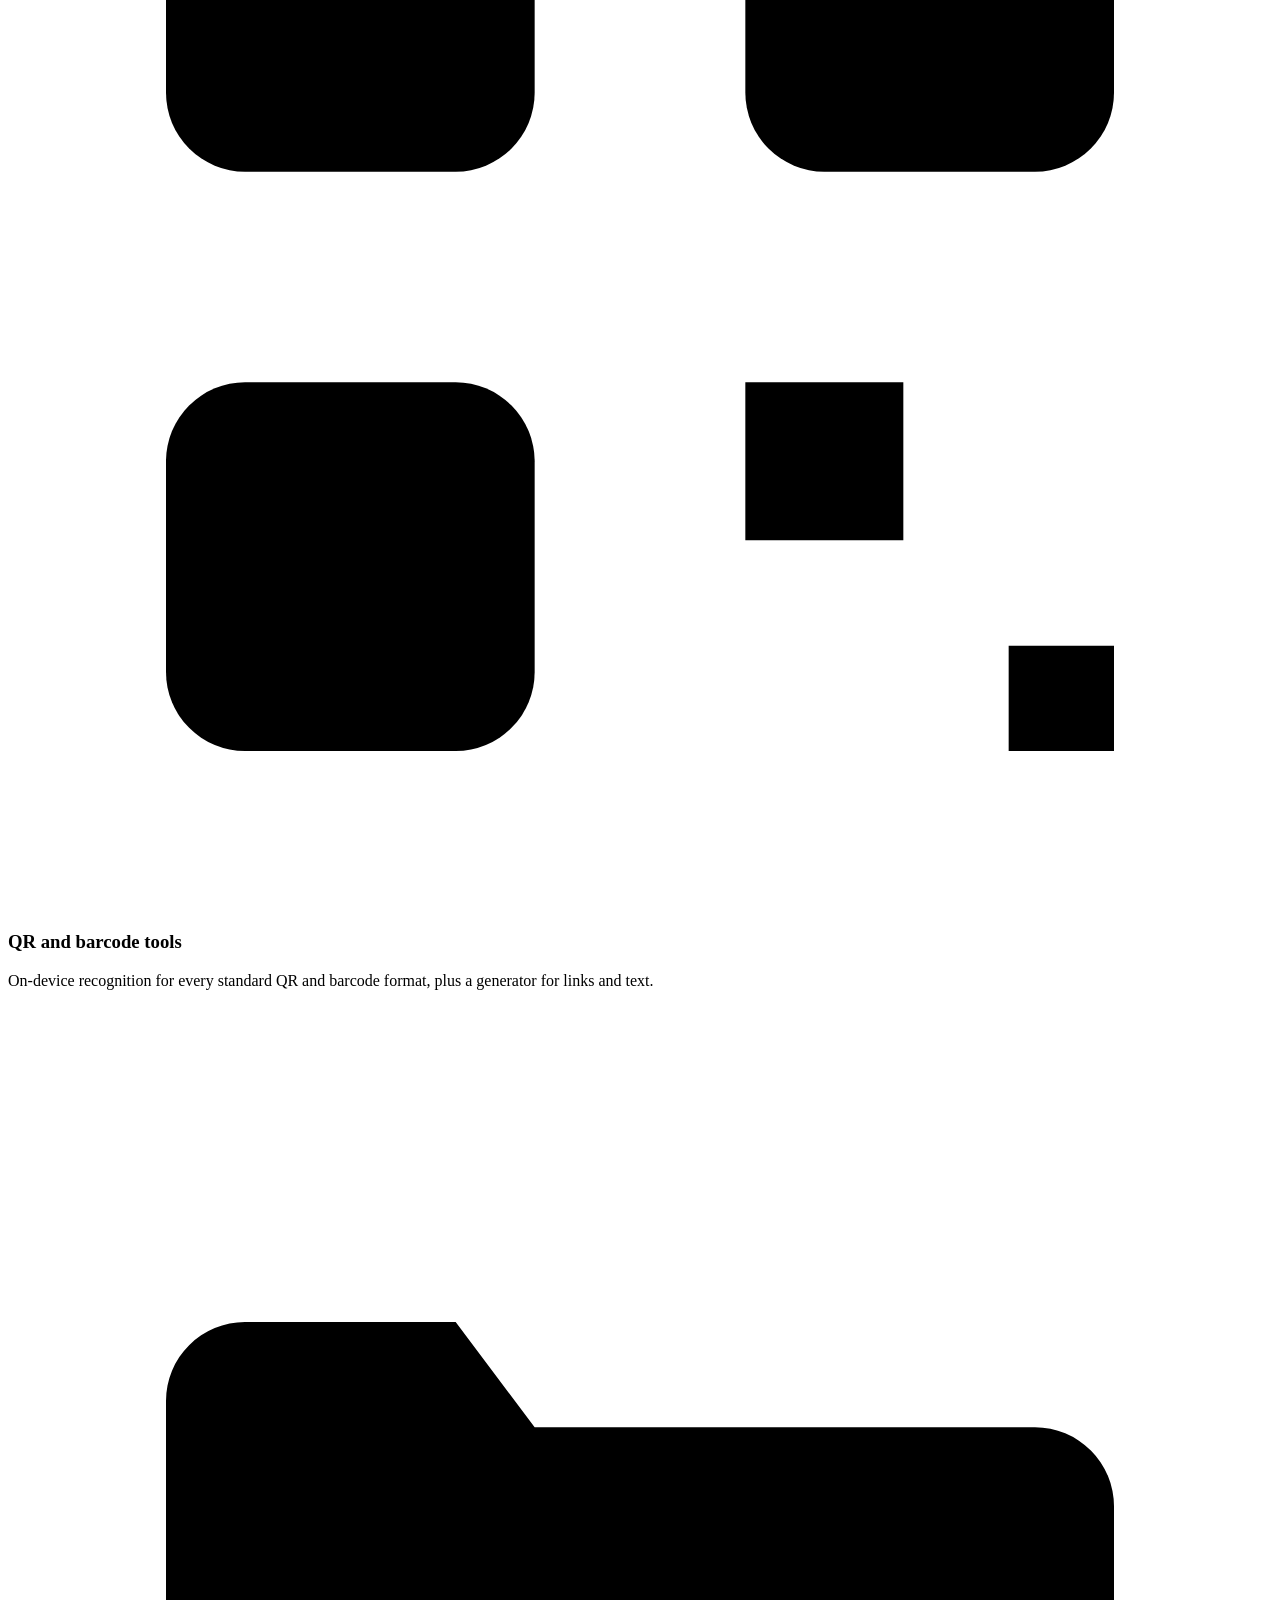
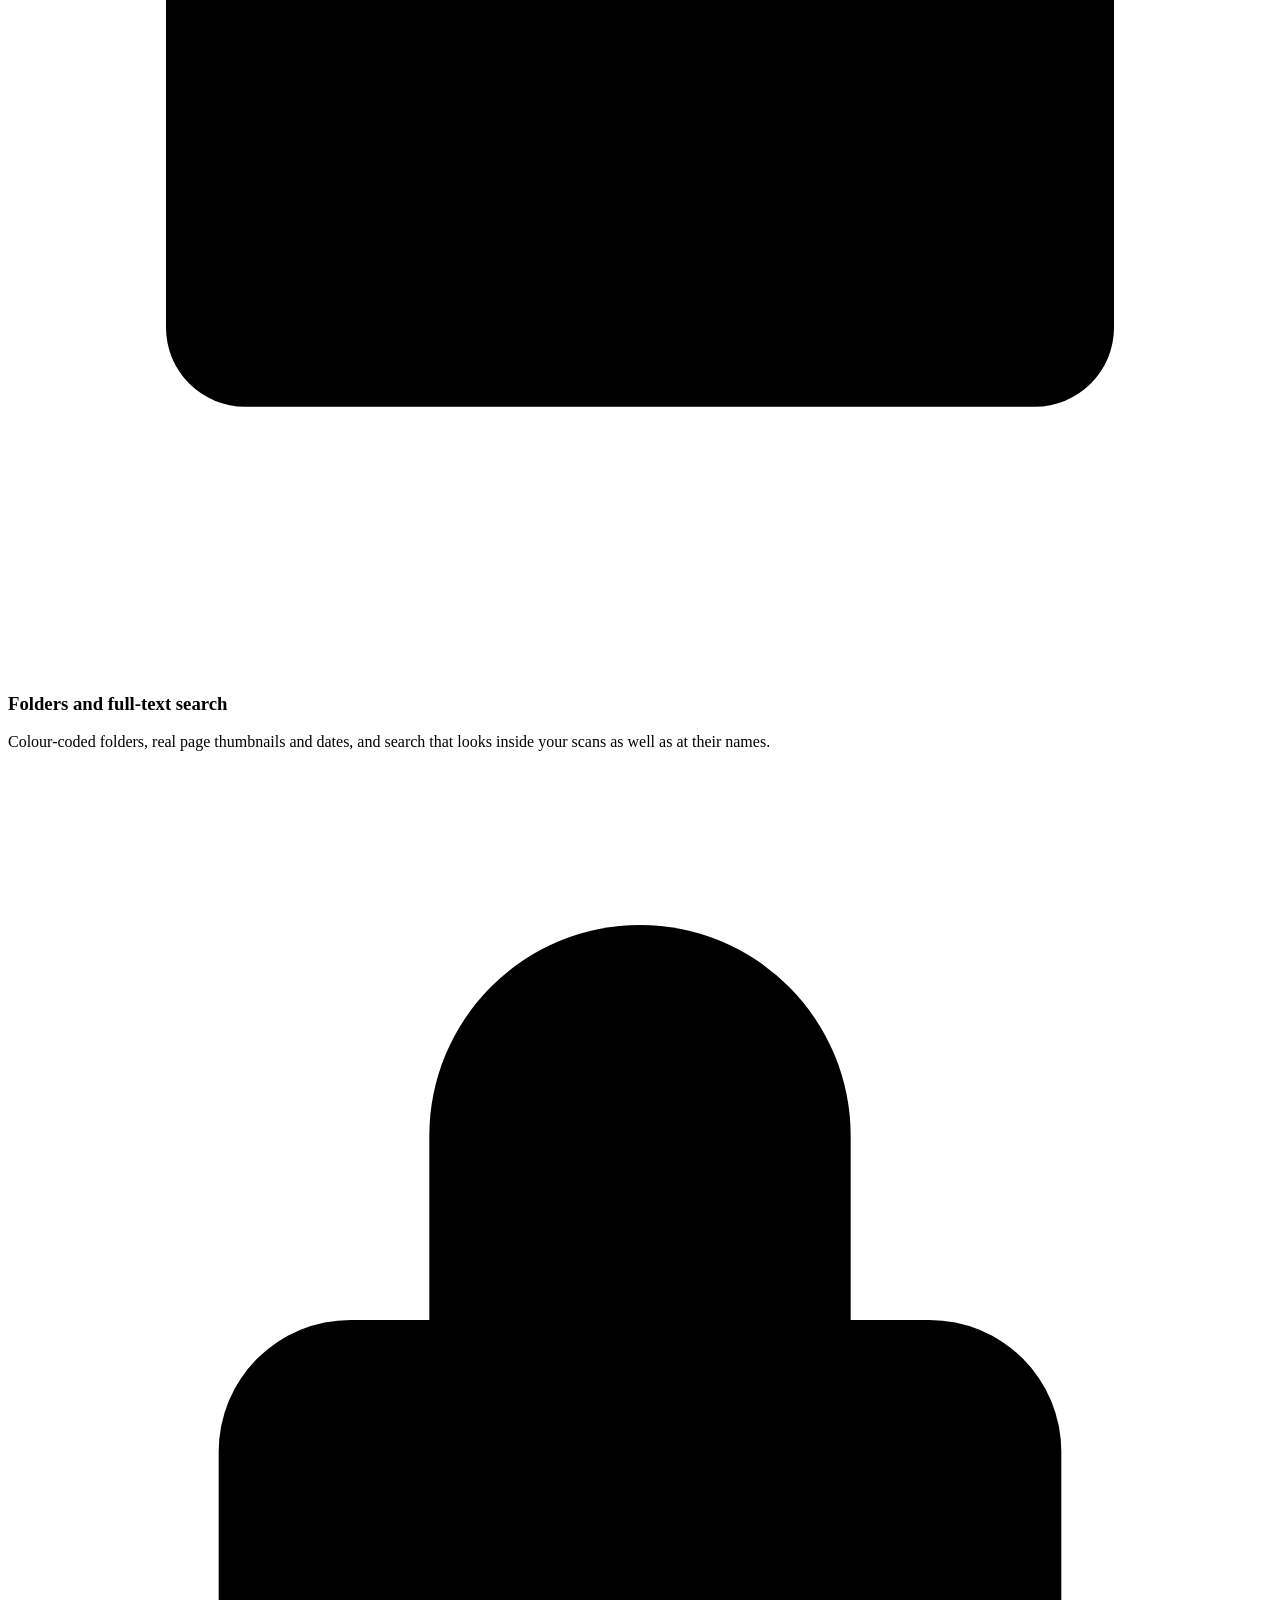
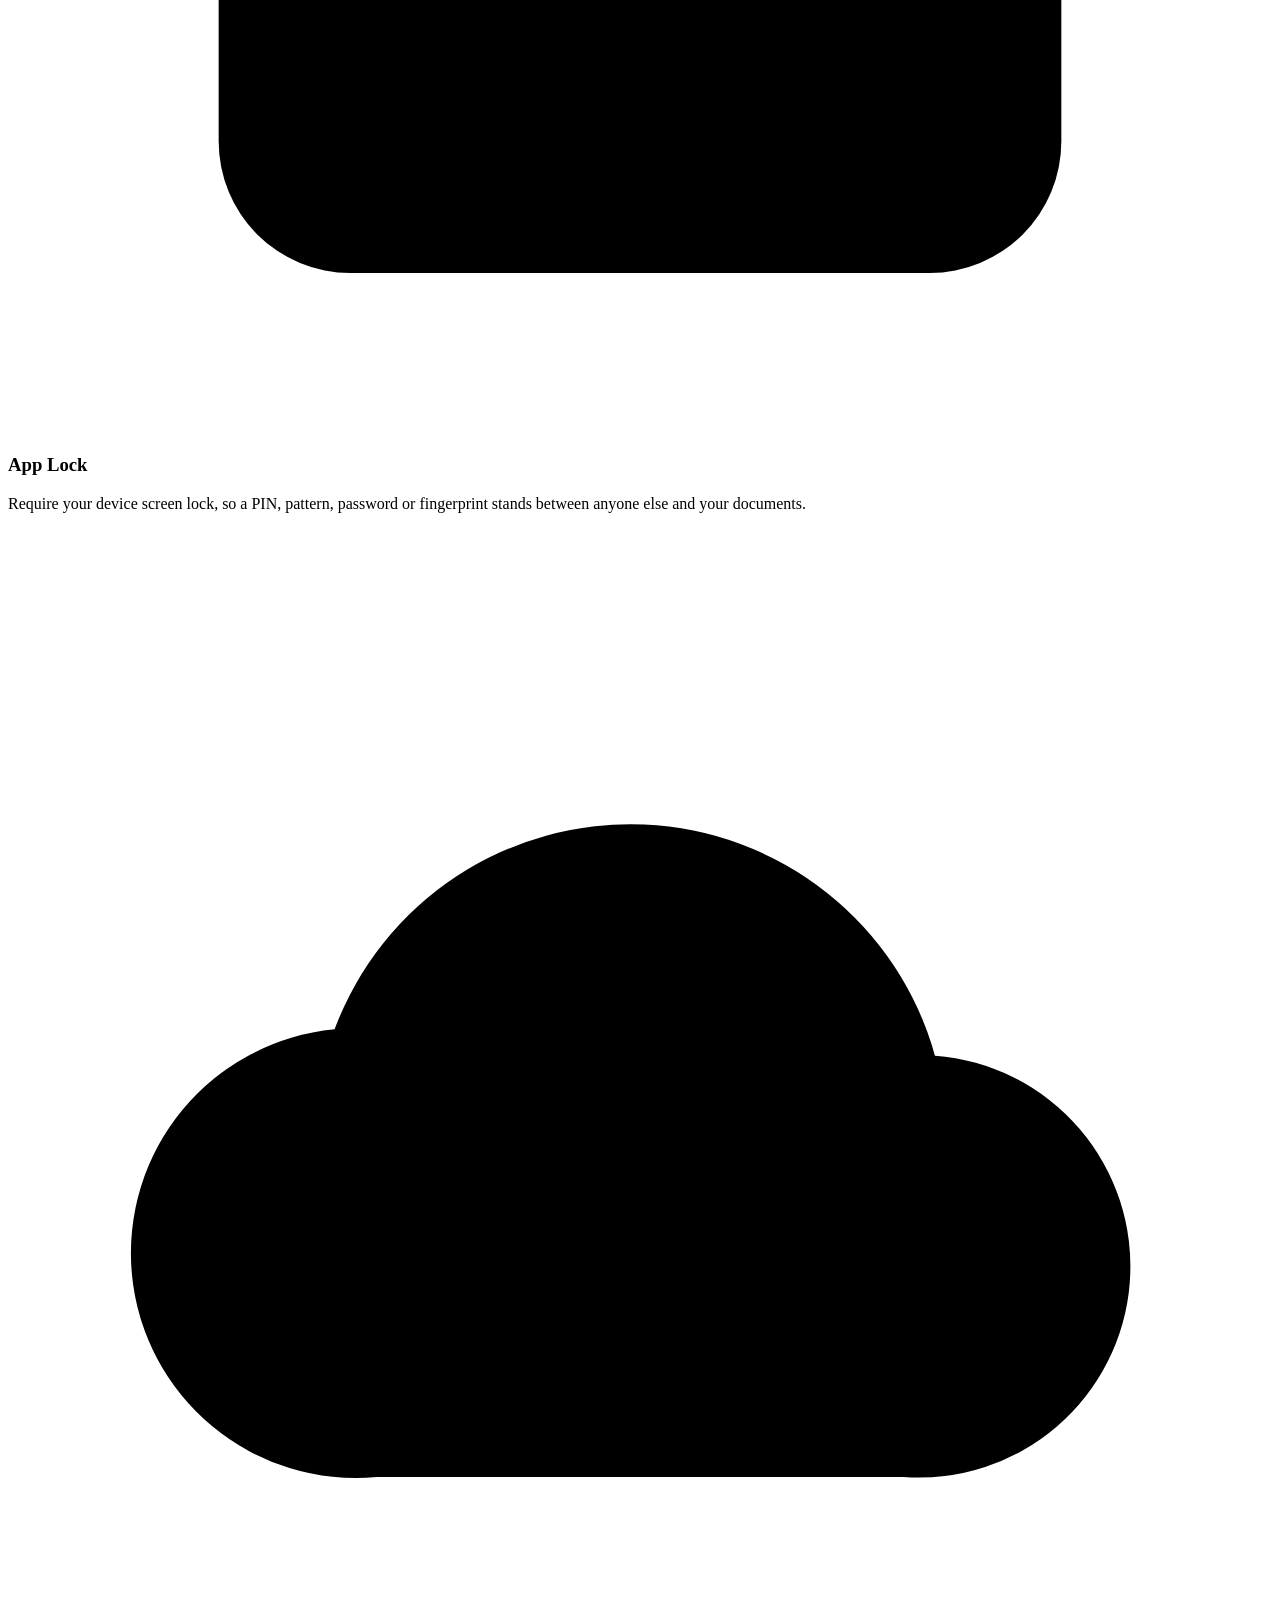
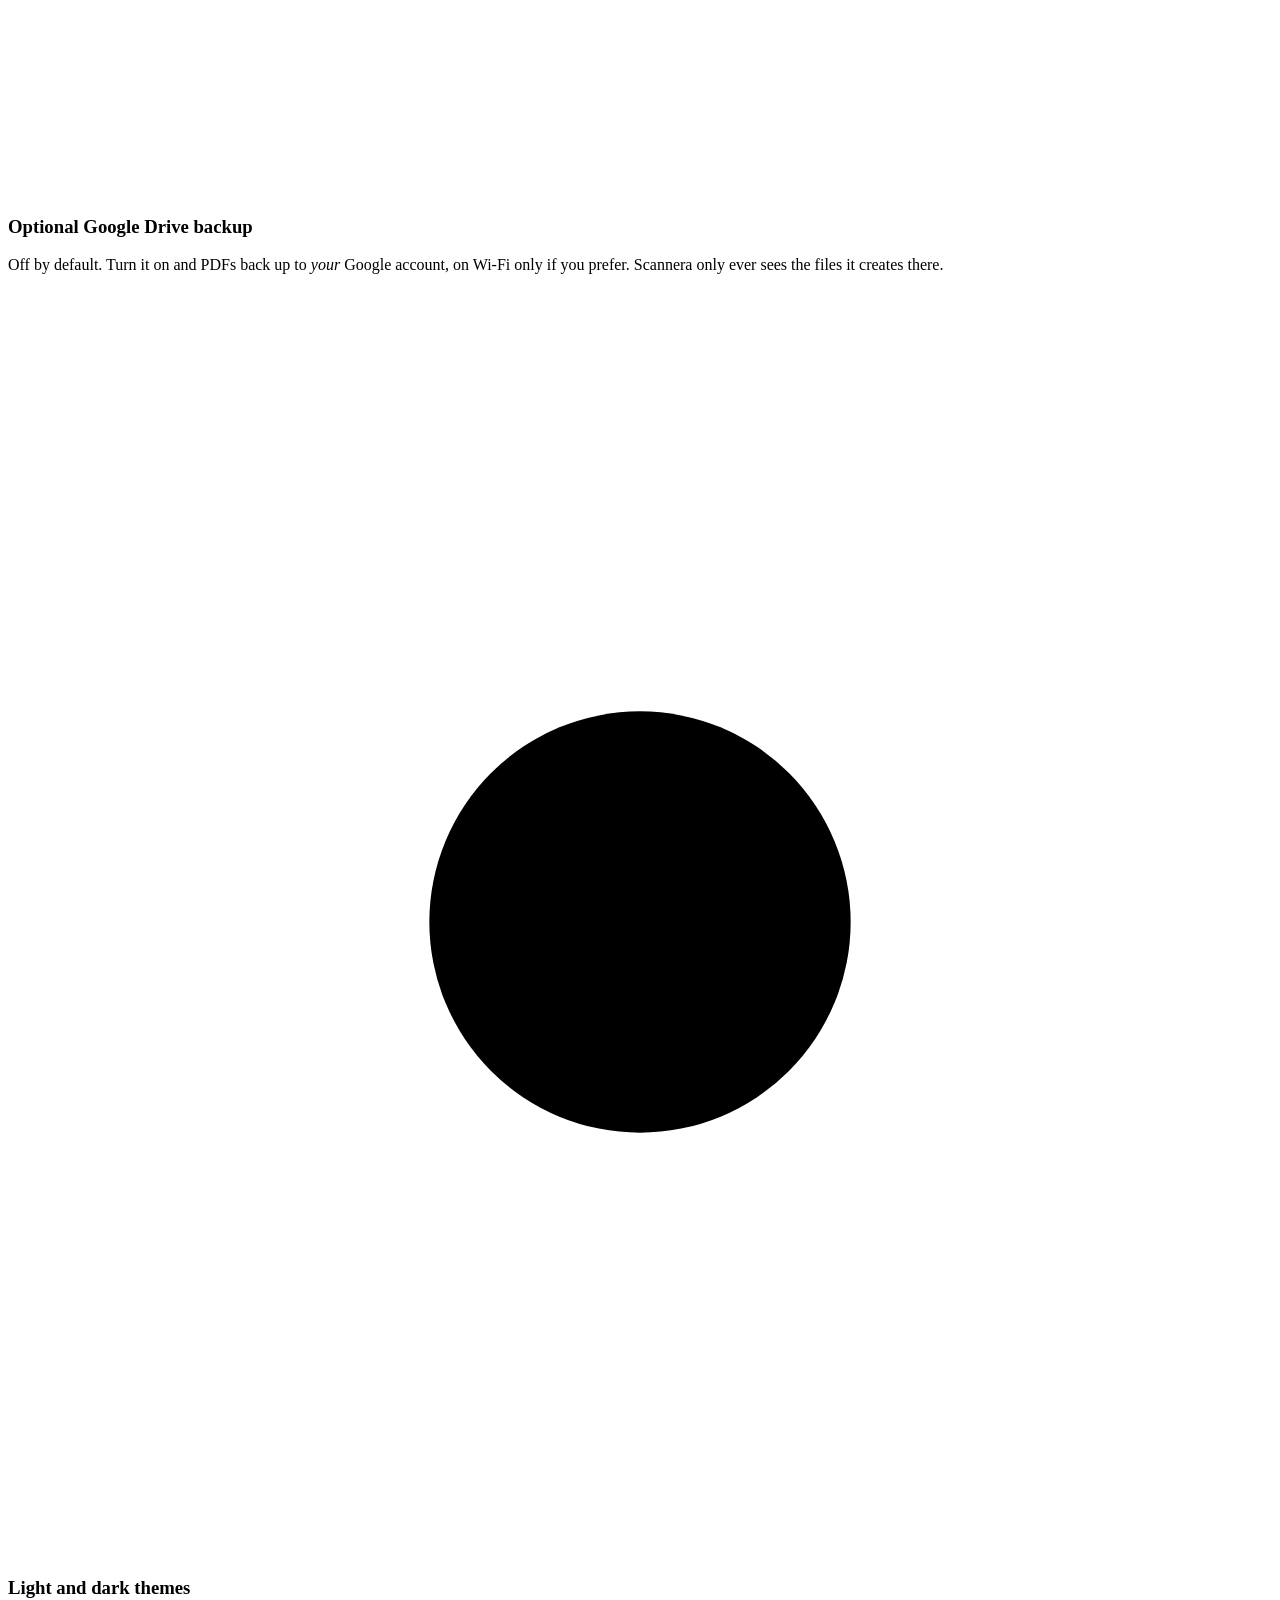
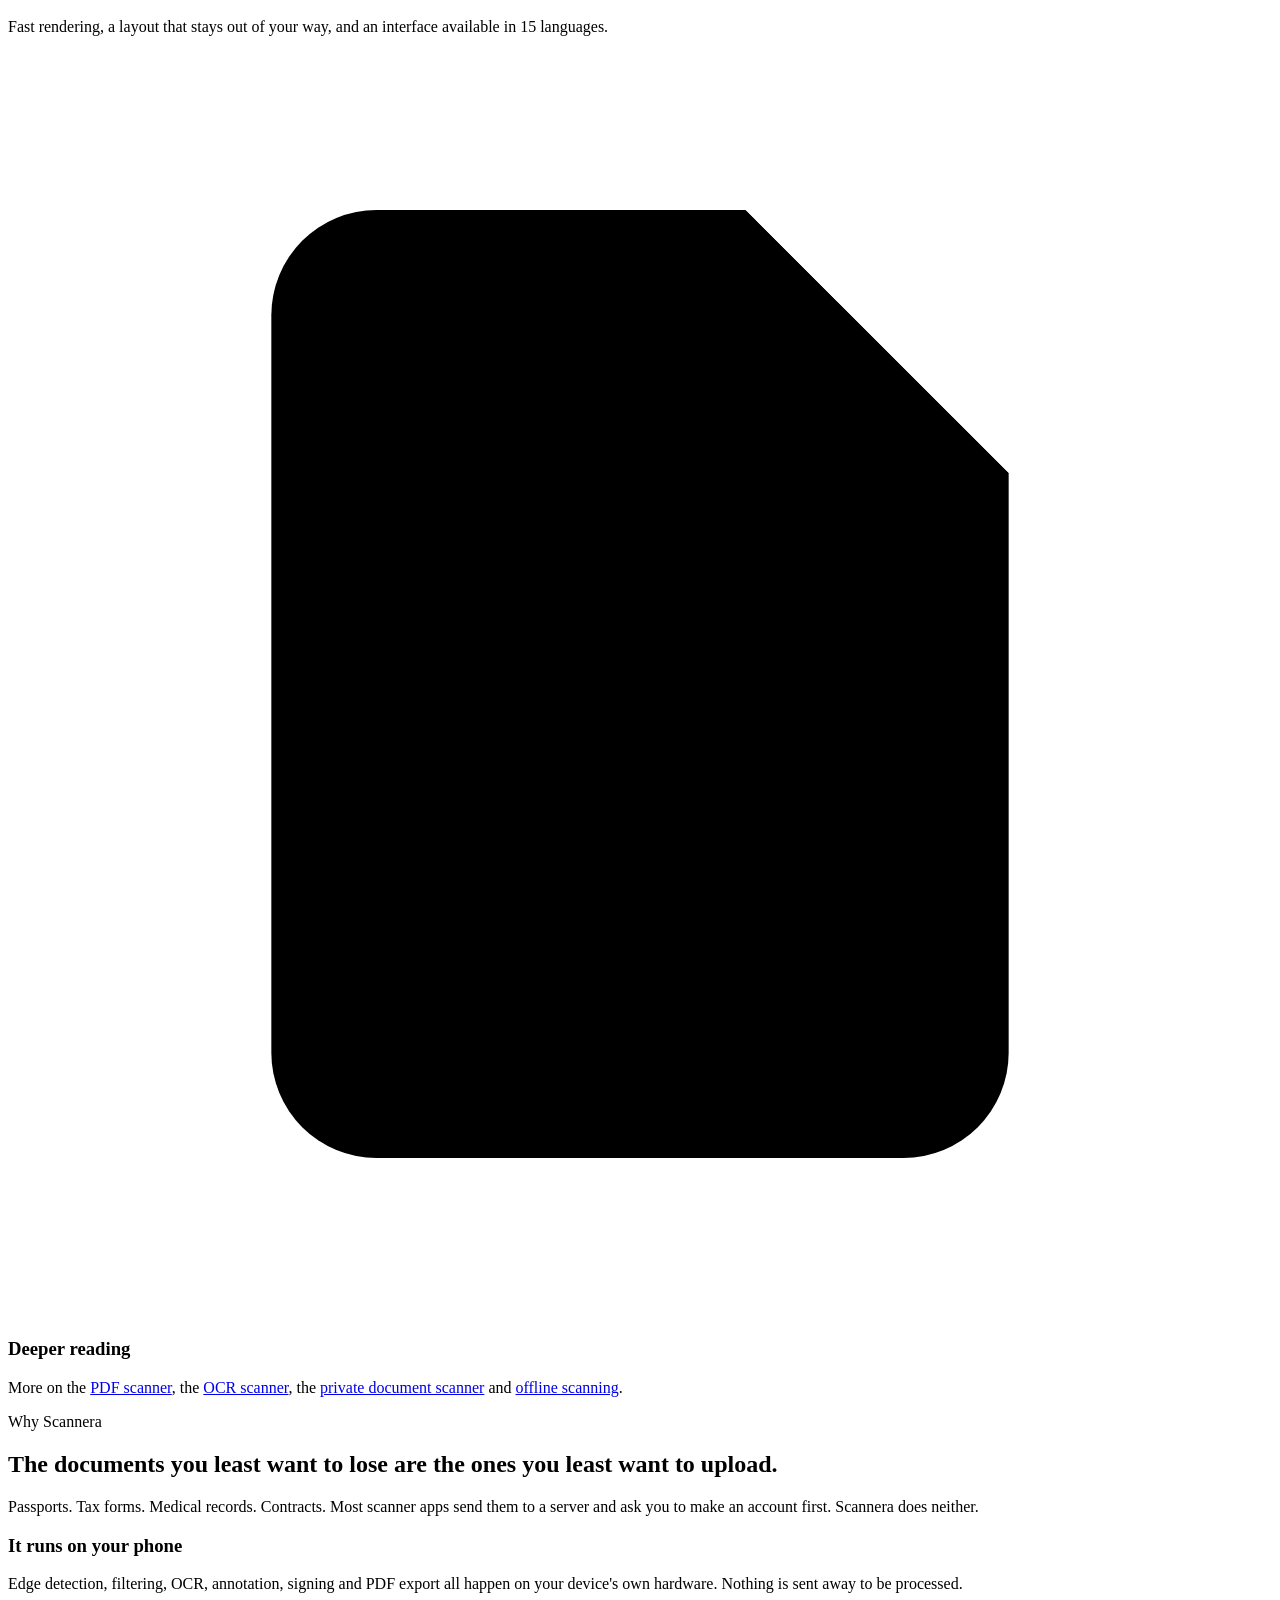
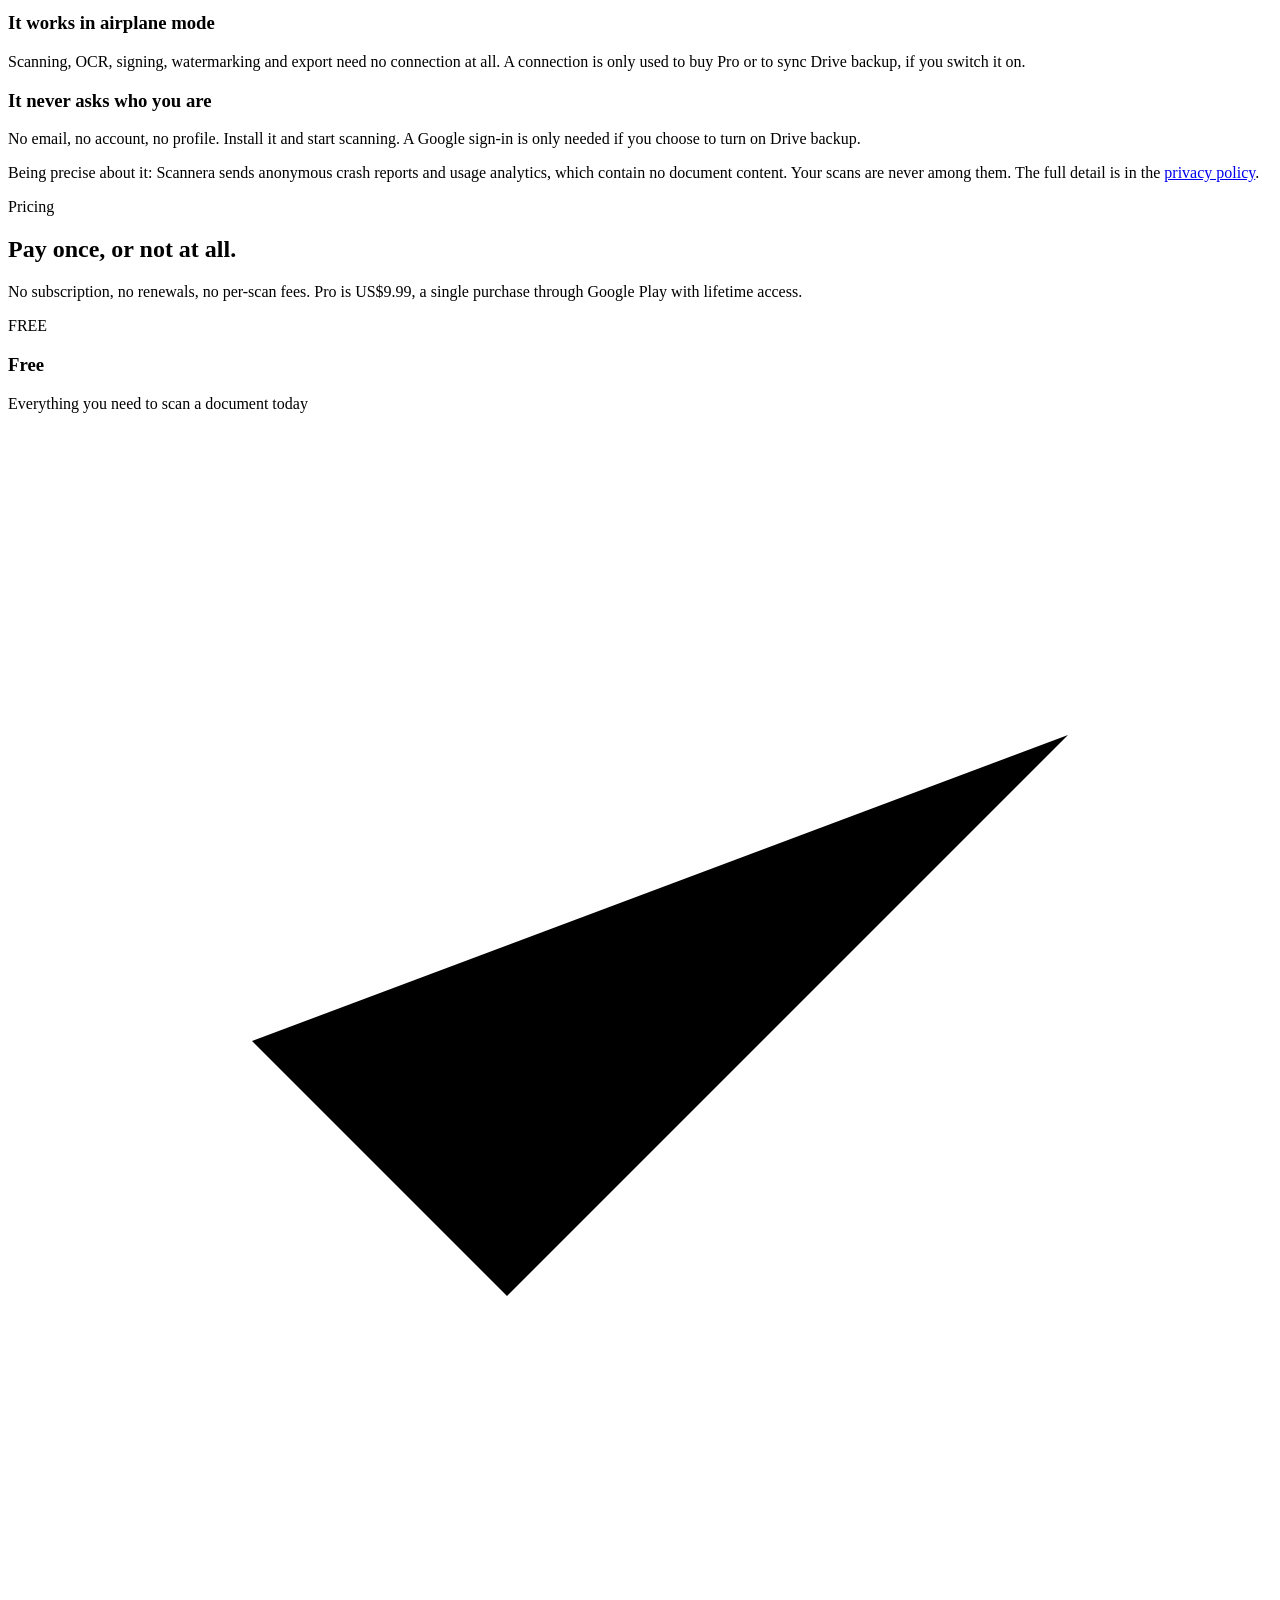
==== commit c9e13a9a: "State the Pro price on the home page as well The comparison page and llms.txt already name US$9.99, " ====
--- a/docs/index.html
+++ b/docs/index.html
@@ -115,13 +115,24 @@
         "App Lock using the device screen lock",
         "Works offline"
       ],
-      "offers": {
-        "@type": "Offer",
-        "price": "0",
-        "priceCurrency": "USD",
-        "availability": "https://schema.org/InStock",
-        "url": "https://play.google.com/store/apps/details?id=com.craftingapps.scannera"
-      },
+      "offers": [
+        {
+          "@type": "Offer",
+          "name": "Scannera",
+          "price": "0",
+          "priceCurrency": "USD",
+          "availability": "https://schema.org/InStock",
+          "url": "https://play.google.com/store/apps/details?id=com.craftingapps.scannera"
+        },
+        {
+          "@type": "Offer",
+          "name": "Scannera Pro, one-time purchase",
+          "price": "9.99",
+          "priceCurrency": "USD",
+          "availability": "https://schema.org/InStock",
+          "url": "https://play.google.com/store/apps/details?id=com.craftingapps.scannera"
+        }
+      ],
       "softwareHelp": {
         "@type": "CreativeWork",
         "url": "https://scannera.in/#faq"
@@ -184,7 +195,7 @@
           "name": "Is there a subscription?",
           "acceptedAnswer": {
             "@type": "Answer",
-            "text": "No. Scannera is free to use, and Pro is a single one-time purchase with lifetime access, restorable on any device signed in to the same Google Play account."
+            "text": "No. Scannera is free to use, and Pro is a single one-time purchase of US$9.99 with lifetime access, restorable on any device signed in to the same Google Play account."
           }
         },
         {
@@ -445,7 +456,7 @@
     <div class="head">
       <span class="eyebrow">Pricing</span>
       <h2>Pay once, or not at all.</h2>
-      <p>No subscription, no renewals, no per-scan fees. Pro is a single purchase through Google Play with lifetime access.</p>
+      <p>No subscription, no renewals, no per-scan fees. Pro is US$9.99, a single purchase through Google Play with lifetime access.</p>
     </div>
     <div class="tiers">
       <div class="tier">
@@ -465,7 +476,7 @@
       <div class="tier featured">
         <span class="badge">LIFETIME</span>
         <h3>Scannera Pro</h3>
-        <p class="sub">One-time payment · Current price shown in the app</p>
+        <p class="sub">US$9.99, one-time · Your local price is shown in the app</p>
         <ul>
           <li class="yes"><svg viewBox="0 0 24 24" aria-hidden="true"><path d="m4 12 5 5L20 6"/></svg><span>Unlimited pages, documents and scans</span></li>
           <li class="yes"><svg viewBox="0 0 24 24" aria-hidden="true"><path d="m4 12 5 5L20 6"/></svg><span>Watermark-free export, plus your own custom watermarks</span></li>
@@ -511,7 +522,7 @@
       </details>
       <details>
         <summary>Is there a subscription?</summary>
-        <p>No. Scannera is free to use, and Pro is a single one-time purchase with lifetime access, restorable on any device signed in to the same Google Play account.</p>
+        <p>No. Scannera is free to use, and Pro is a single one-time purchase of US$9.99 with lifetime access, restorable on any device signed in to the same Google Play account.</p>
       </details>
       <details>
         <summary>What can it scan?</summary>
